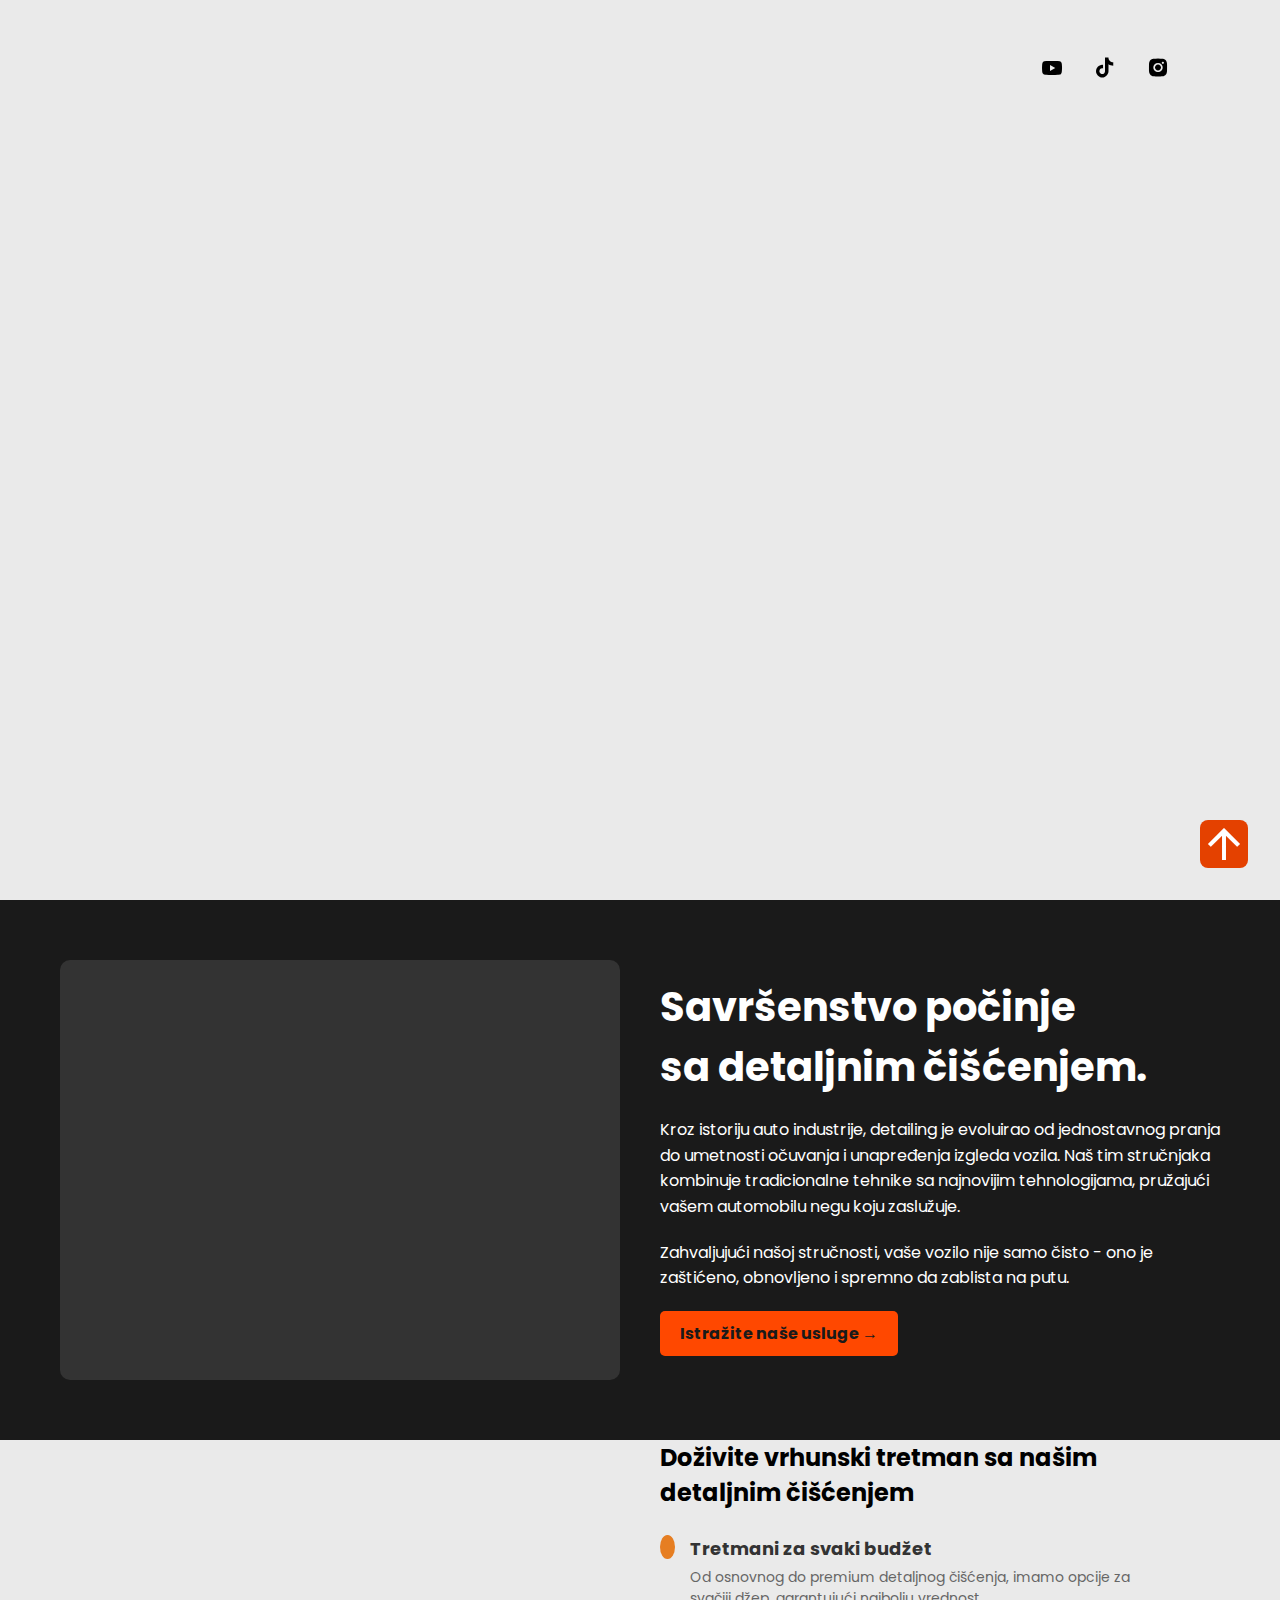
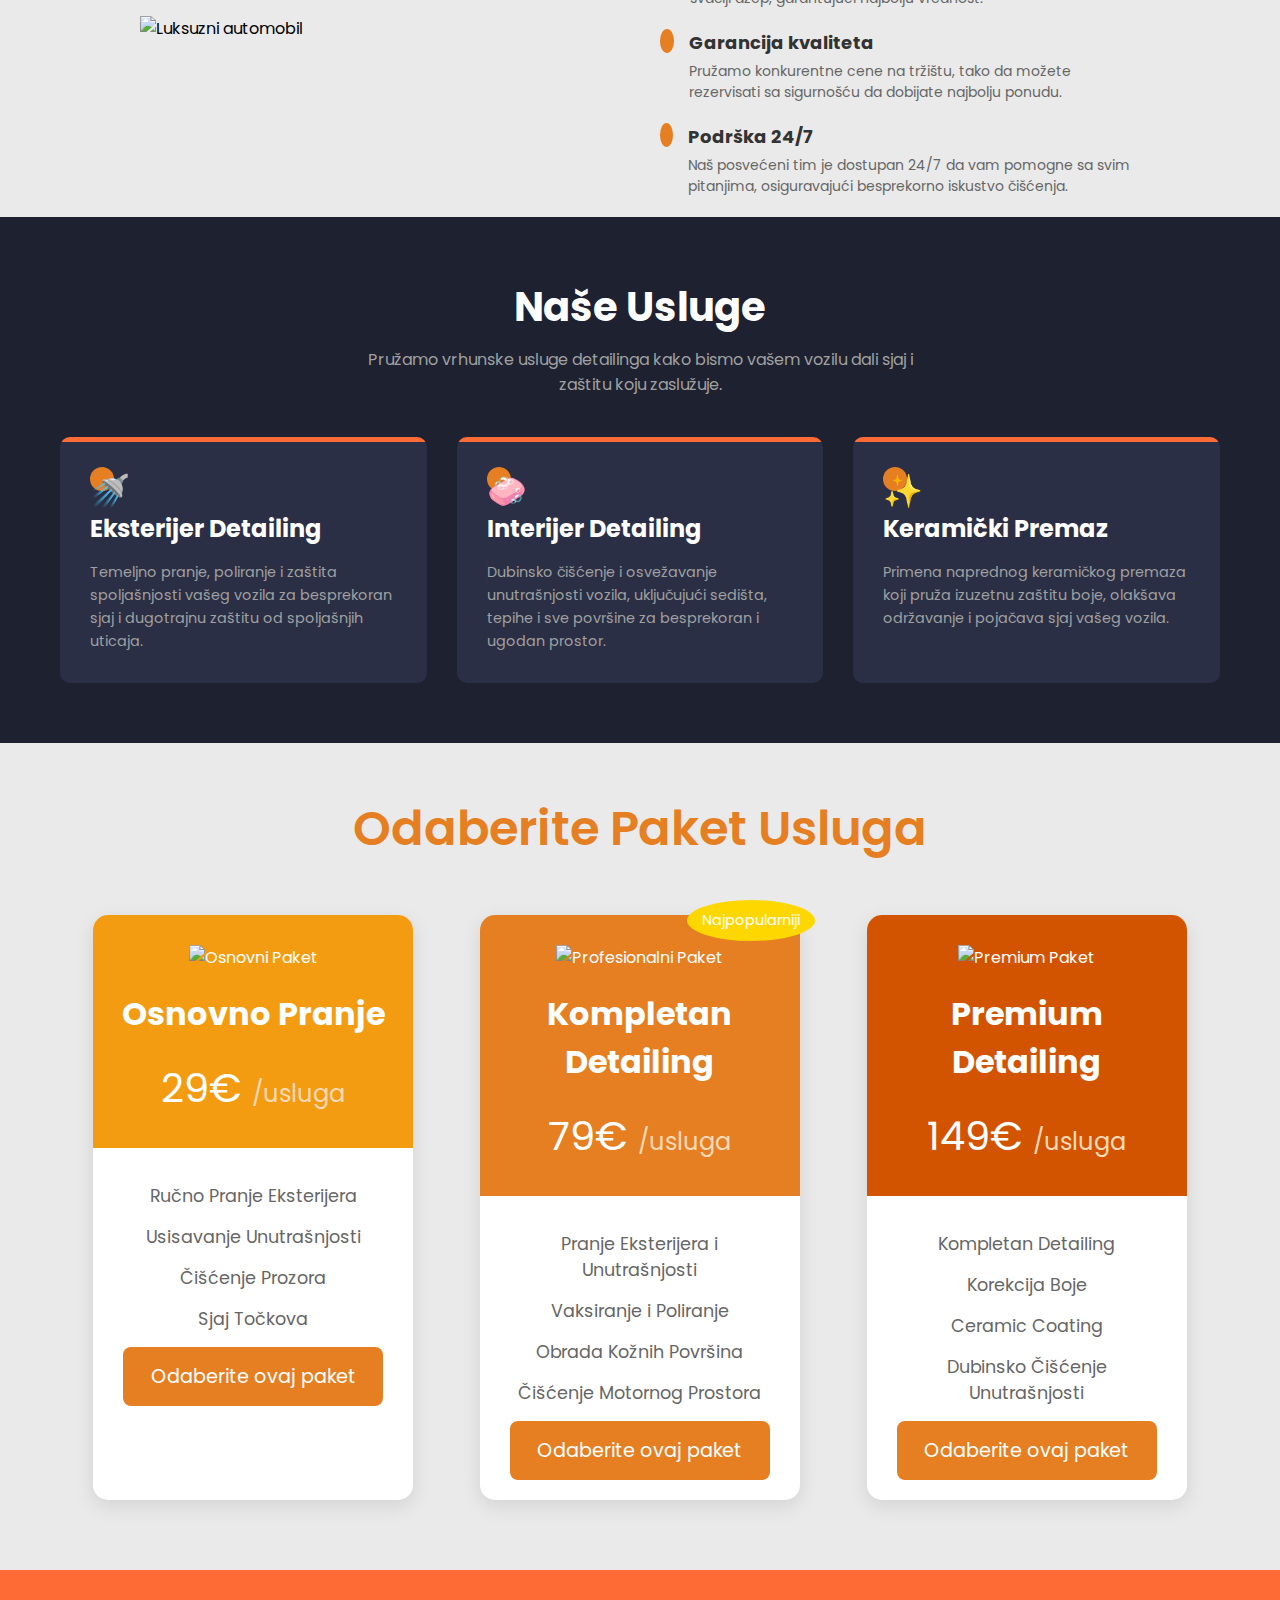
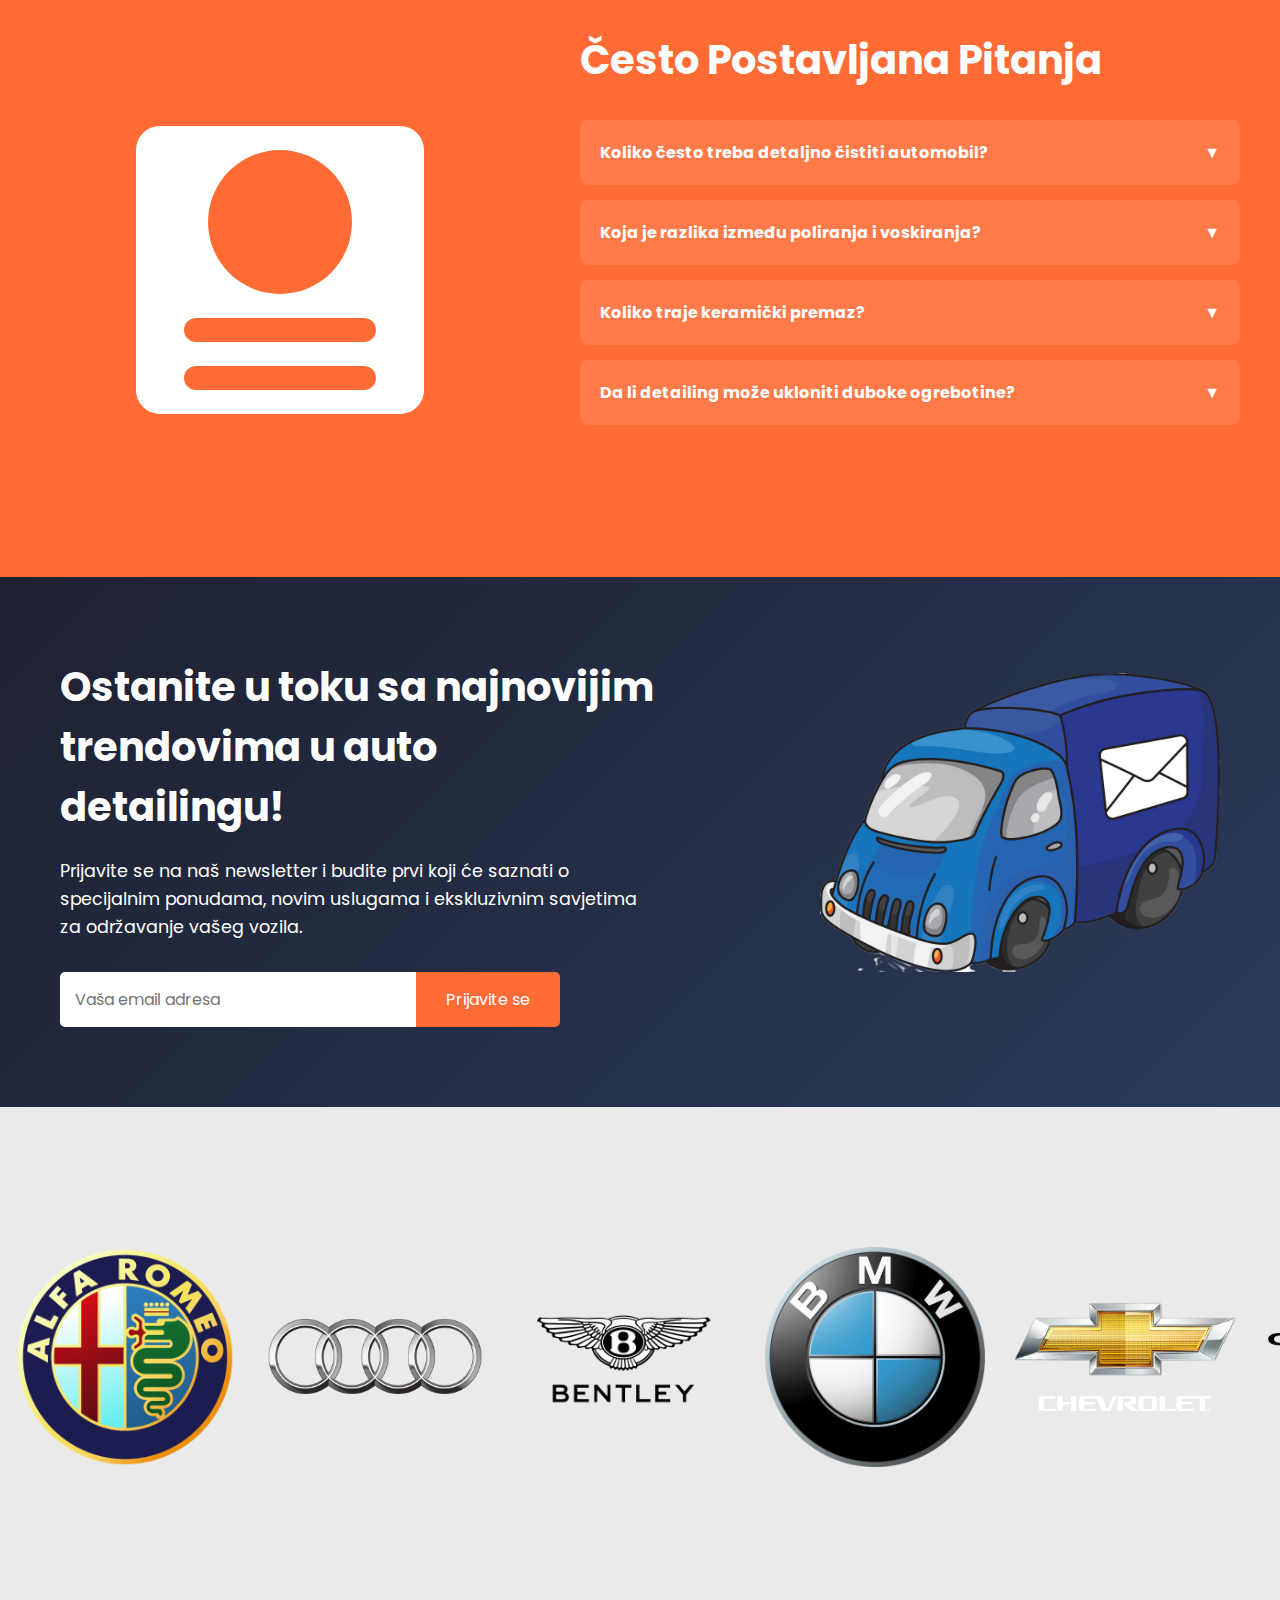
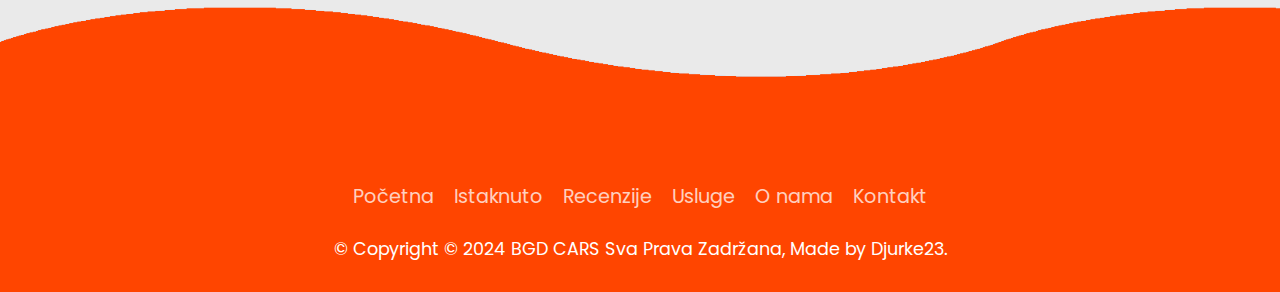
==== index.html @ a616bc41 "Add files via upload" ====
<!DOCTYPE html> 
<html lang="en"> 

<head>

  <meta charset="UTF-8">
  <meta http-equiv="X-UA-Compatible" content="IE=edge">
  <meta name="viewport" content="width=device-width, initial-scale=1.0">

  <title>BGD CARS Detailing</title>
  
  <!--Swiper CSS -->

  <link rel="stylesheet" href="swiper-bundle.min.css" />

  <!-- Boxicons CSS -->

  <link href='https://unpkg.com/boxicons@2.1.4/css/boxicons.min.css' rel='stylesheet'>

  <link rel="stylesheet" href="style.css">

  <link href="https://fonts.googleapis.com/icon?family=Material+Icons"rel="stylesheet">

  <link rel="icon" href="logomir.png" type="image/png">

  <link rel="stylesheet" type="text/css" href="https://cdnjs.cloudflare.com/ajax/libs/font-awesome/6.5.1/css/all.min.css">


<!-- Fontawesome icons -->
  <link rel="stylesheet" href="https://use.fontawesome.com/releases/v5.15.4/css/all.css" integrity="sha384-DyZ88mC6Up2uqS4h/KRgHuoeGwBcD4Ng9SiP4dIRy0EXTlnuz47vAwmeGwVChigm" crossorigin="anonymous">

  <!-- Google Fonts -->
  <link href="https://fonts.googleapis.com/css2?family=Poppins:wght@400;600&display=swap" rel="stylesheet">

</head>

<body> 

  <header class="header"> 

    <!-- naslov -->
    <a href="#" class="logo">BGD CARS Detailing</a> 

    <!-- navigacioni bar -->
    <nav class="navbar">
      <a href="#pocetna" style="--i:1;" class="active">Početna</a>
      <a href="#istaknuto" style="--i:2;">Istaknuto</a>
      <a href="#recenzije" style="--i:3;">Recenzije</a>
      <a href="#usluge" style="--i:4;">Usluge</a>
      <a href="#o-nama" style="--i:5;">O nama</a>
      <a href="#kontakt" style="--i:6;">Kontakt</a>  
    </nav>

    <!-- društvene mreže dugmici -->
    <div class="social-media">
      <a href="https://www.youtube.com/@bgdcars" style="--i:1;"><i class='bx bxl-youtube'></i></a>
      <a href="https://www.tiktok.com/@bgdcars" style="--i:2;"><i class='bx bxl-tiktok'></i></a>
      <a href="https://www.instagram.com/bgdcars/" style="--i:3;"><i class='bx bxl-instagram-alt'></i></a>
    </div>

  </header>

  <!-- tekst pocetna -->
  <section class="home" id="pocetna">
    <div class="home-content">

      <h1> Vaš Partner za Savršenstvo Automobila </h1>
      <h3>BGD CARS DETAILING!</h3>

      <p>
         Naša misija je da svaki automobil koji prođe kroz naše ruke zasija kao nov. 
         Sa specijalizovanim uslugama poliranja, dubinskog pranja i detaljnog čišćenja, 
         pružamo sveobuhvatnu negu koja će vašem vozilu vratiti njegov stari sjaj i zaštititi ga
         od svakodnevnih izazova.
        
      </p>

      <!-- dugme -->
      <a href="#" class="btn">Istraži </a>
    </div>

    <!-- 2 romba iza slike -->
    <div class="home-img">
      <div class="rhombus">
        <img src="car2.webp" alt="Rhombus Image"> <!-- slika -->
      </div>
    </div>
    <div class="rhombus2"></div>
  </section>







  <!-- O NAMA  -->

  <section class="auto-detailing-section">

  <div class="auto-detailing-container">
   <div class="auto-detailing-image">
       <div class="auto-detailing-image-placeholder"></div>
   </div>
   <div class="auto-detailing-content">
       <h2 class="auto-detailing-title">Savršenstvo počinje<br>sa detaljnim čišćenjem.</h2>
       <p class="auto-detailing-text">Kroz istoriju auto industrije, detailing je evoluirao od jednostavnog pranja do umetnosti očuvanja i unapređenja izgleda vozila. Naš tim stručnjaka kombinuje tradicionalne tehnike sa najnovijim tehnologijama, pružajući vašem automobilu negu koju zaslužuje.</p>
       <p class="auto-detailing-text">Zahvaljujući našoj stručnosti, vaše vozilo nije samo čisto - ono je zaštićeno, obnovljeno i spremno da zablista na putu.</p>
       <a href="#" class="auto-detailing-cta">Istražite naše usluge &rarr;</a>
   </div>
</div>
</section>




<!-- O NAMA V2-->

<div class="container">
<img src="https://th.bing.com/th/id/R.4cb29324312aeaabb81027a8ecb1a463?rik=XeBnLspnmivuSg&riu=http%3a%2f%2fclipart-library.com%2fimage_gallery2%2fCar-PNG.png&ehk=ONn2tabRDhyZlBFoDVME%2f3JDuk%2fZw2qPS1Cb0UmQTsU%3d&risl=&pid=ImgRaw&r=0" alt="Luksuzni automobil" class="car-image">
<div class="content">
    
    <h2>Doživite vrhunski tretman sa našim detaljnim čišćenjem</h2>
    <br>
    
    <div class="services">
        <div class="service">
            <div class="service-icon"></div>
            <div class="service-text">
                <h3>Tretmani za svaki budžet</h3>
                <p>Od osnovnog do premium detaljnog čišćenja, imamo opcije za svačiji džep, garantujući najbolju vrednost.</p>
            </div>
        </div>
        <div class="service">
            <div class="service-icon"></div>
            <div class="service-text">
                <h3>Garancija kvaliteta</h3>
                <p>Pružamo konkurentne cene na tržištu, tako da možete rezervisati sa sigurnošću da dobijate najbolju ponudu.</p>
            </div>
        </div>
        <div class="service">
            <div class="service-icon"></div>
            <div class="service-text">
                <h3>Podrška 24/7</h3>
                <p>Naš posvećeni tim je dostupan 24/7 da vam pomogne sa svim pitanjima, osiguravajući besprekorno iskustvo čišćenja.</p>
            </div>
        </div>
    </div>
</div>
</div> 




















<!-- nase usluge -->

<section class="auto-detailing-services">

   <div class="services-container">
      <div class="services-header">
         <h2 class="services-title">Naše Usluge</h2>
         <p class="services-subtitle">Pružamo vrhunske usluge detailinga kako bismo vašem vozilu dali sjaj i zaštitu koju zaslužuje.</p>
      </div>
      <div class="services-grid">
         <div class="service-card">
               <div class="service-icon">🚿</div>
               <h3 class="service-title">Eksterijer Detailing</h3>
               <p class="service-description">Temeljno pranje, poliranje i zaštita spoljašnjosti vašeg vozila za besprekoran sjaj i dugotrajnu zaštitu od spoljašnjih uticaja.</p>
         </div>
         <div class="service-card">
               <div class="service-icon">🧼</div>
               <h3 class="service-title">Interijer Detailing</h3>
               <p class="service-description">Dubinsko čišćenje i osvežavanje unutrašnjosti vozila, uključujući sedišta, tepihe i sve površine za besprekoran i ugodan prostor.</p>
         </div>
         <div class="service-card">
               <div class="service-icon">✨</div>
               <h3 class="service-title">Keramički Premaz</h3>
               <p class="service-description">Primena naprednog keramičkog premaza koji pruža izuzetnu zaštitu boje, olakšava održavanje i pojačava sjaj vašeg vozila.</p>
         </div>
      </div>
   </div>

</section>



<!-- CENE -->


<div class="pricing-section">
   <h2 class="section-title">Odaberite Paket Usluga</h2>
   <div class="pricing-cards">
       <div class="card">
           <div class="card-header basic">
               <div class="icon">
                   <img src="ikonice/pranje.png" alt="Osnovni Paket">
               </div>
               <h3>Osnovno Pranje</h3>
               <p class="price">29€ <span>/usluga</span></p>
           </div>
           <div class="card-body">
               <ul>
                   <li>Ručno Pranje Eksterijera</li>
                   <li>Usisavanje Unutrašnjosti</li>
                   <li>Čišćenje Prozora</li>
                   <li>Sjaj Točkova</li>
               </ul>
               <button class="choose-plan">Odaberite ovaj paket</button>
           </div>
       </div>

       <div class="card popular">
           <div class="card-header professional">
               <div class="icon">
                   <img src="ikonice/kanta.png" alt="Profesionalni Paket">
               </div>
               <h3>Kompletan Detailing</h3>
               <p class="price">79€ <span>/usluga</span></p>
               <span class="badge">Najpopularniji</span>
           </div>
           <div class="card-body">
               <ul>
                   <li>Pranje Eksterijera i Unutrašnjosti</li>
                   <li>Vaksiranje i Poliranje</li>
                   <li>Obrada Kožnih Površina</li>
                   <li>Čišćenje Motornog Prostora</li>
               </ul>
               <button class="choose-plan">Odaberite ovaj paket</button>
           </div>
       </div>

       <div class="card">
           <div class="card-header enterprise">
               <div class="icon">
                   <img src="ikonice/3.png" alt="Premium Paket">
               </div>
               <h3>Premium Detailing</h3>
               <p class="price">149€ <span>/usluga</span></p>
           </div>
           <div class="card-body">
               <ul>
                   <li>Kompletan Detailing</li>
                   <li>Korekcija Boje</li>
                   <li>Ceramic Coating</li>
                   <li>Dubinsko Čišćenje Unutrašnjosti</li>
               </ul>
               <button class="choose-plan">Odaberite ovaj paket</button>
           </div>
       </div>
   </div>
</div>



<!-- faq -->



<section class="faq-section">
<div class="faq-container">
   <div class="faq-image">
       <svg viewBox="0 0 200 200" width="100%" height="100%">
           <rect x="40" y="40" width="120" height="120" fill="#ffffff" rx="10" />
           <circle cx="100" cy="80" r="30" fill="#ff6b35" />
           <rect x="60" y="120" width="80" height="10" fill="#ff6b35" rx="5" />
           <rect x="60" y="140" width="80" height="10" fill="#ff6b35" rx="5" />
       </svg>
   </div>
   <div class="faq-content">
       <h2 class="faq-title">Često Postavljana Pitanja</h2>
       <div class="faq-item">
           <div class="faq-question">
               Koliko često treba detaljno čistiti automobil?
               <span class="faq-toggle">▼</span>
           </div>
           <div class="faq-answer">
               Preporučujemo detaljno čišćenje svakih 3-4 meseca, ali to može varirati u zavisnosti od upotrebe vozila i uslova okoline.
           </div>
       </div>
       <div class="faq-item">
           <div class="faq-question">
               Koja je razlika između poliranja i voskiranja?
               <span class="faq-toggle">▼</span>
           </div>
           <div class="faq-answer">
               Poliranje uklanja sitne ogrebotine i nesavršenosti sa boje, dok voskiranje pruža zaštitni sloj koji štiti boju i daje sjaj.
           </div>
       </div>
       <div class="faq-item">
           <div class="faq-question">
               Koliko traje keramički premaz?
               <span class="faq-toggle">▼</span>
           </div>
           <div class="faq-answer">
               Kvalitetan keramički premaz može trajati od 2 do 5 godina, uz pravilno održavanje i negu vozila.
           </div>
       </div>
       <div class="faq-item">
           <div class="faq-question">
               Da li detailing može ukloniti duboke ogrebotine?
               <span class="faq-toggle">▼</span>
           </div>
           <div class="faq-answer">
               Detailing može značajno smanjiti vidljivost plitkih ogrebotina, ali duboke ogrebotine mogu zahtevati profesionalnu reparaciju boje.
           </div>
       </div>
   </div>
</div>
</section>










<!-- newsletter -->






<section class="newsletter-section">

<div class="newsletter-container">
   <div class="newsletter-content">
       <h2 class="newsletter-title">Ostanite u toku sa najnovijim trendovima u auto detailingu!</h2>
       <p class="newsletter-description">Prijavite se na naš newsletter i budite prvi koji će saznati o specijalnim ponudama, novim uslugama i ekskluzivnim savjetima za održavanje vašeg vozila.</p>
       <form class="newsletter-form">
           <input type="email" placeholder="Vaša email adresa" class="newsletter-input" required>
           <button type="submit" class="newsletter-button">Prijavite se</button>
       </form>
   </div>
   <div class="newsletter-image">
       <img src="postar.webp" alt="Auto detailing ilustracija">
   </div>
</div>
</section>


<br><br><br><br><br><br>









<!-- inf slider --> 



<div class="slide-track">

  <div class="slide2">
    <img src="slider\alfa.png"/>
 </div>

  <div class="slide2">
     <img src="slider\audi.png"/>
  </div>
  
  <div class="slide2">
     <img src="slider\bentley.png"/>
  </div>
  
  <div class="slide2">
     <img src="slider\bmw.png"/>
  </div>

  <div class="slide2">
    <img src="slider\chevrolet.png"/>
  </div>

 <div class="slide2">
  <img src="slider\chrysler.png"/>
 </div>
  
  <div class="slide2">
     <img src="slider\citroen.png"/>
  </div>
  
  <div class="slide2">
    <img src="slider\dacia.png"/>
   </div>

  <div class="slide2">
     <img src="slider\dodge.png"/>
  </div>
  
  <div class="slide2">
     <img src="slider\ferrari.png"/>
  </div>

  <div class="slide2">
    <img src="slider\fiat.png"/>
 </div>

 <div class="slide2">
  <img src="slider\ford.png"/>
</div>
  
  <div class="slide2">
     <img src="slider\honda.png"/>
  </div>

  <div class="slide2">
    <img src="slider\hummer.png"/>
 </div>
  
  <div class="slide2">
     <img src="slider\jaguar.png"/>
  </div>

  <div class="slide2">
    <img src="slider\jeep.png"/>
 </div>
  
  <div class="slide2">
     <img src="slider\kia.png"/>
  </div>
  
  <div class="slide2">
     <img src="slider\lamborghini.png"/>
  </div>

  <div class="slide2">
    <img src="slider\lancia.png"/>
 </div>
  
  <div class="slide2">
     <img src="slider\maserati.png"/>
  </div>
  
  <div class="slide2">
     <img src="slider\maybach.png"/>
  </div>
  
  <div class="slide2">
    <img src="slider\mazda.png"/>
 </div>

  <div class="slide2">
     <img src="slider\mercedes.png"/>
  </div>
  
  <div class="slide2">
    <img src="slider\mini.png"/>
 </div>

  <div class="slide2">
     <img src="slider\mitsubishi.png"/>
  </div>
  
  <div class="slide2">
    <img src="slider\nissan.png"/>
 </div>

  <div class="slide2">
     <img src="slider\opel.png"/>
  </div>
  
  <div class="slide2">
     <img src="slider\peugeot.png"/>
  </div>
  
  <div class="slide2">
     <img src="slider\porsche.png"/>
  </div>
  
  <div class="slide2">
    <img src="slider\renault.png"/>
 </div>

  <div class="slide2">
     <img src="slider\rr.png"/>
  </div>
  
  <div class="slide2">
    <img src="slider\seat.png"/>
 </div>

  <div class="slide2">
     <img src="slider\skoda.png"/>
  </div>

  <div class="slide2">
    <img src="slider\smart.png"/>
 </div>

 <div class="slide2">
  <img src="slider\subaru.png"/>
</div>

<div class="slide2">
  <img src="slider\suzuki.png"/>
</div>

  <div class="slide2">
     <img src="slider\toyota.png"/>
  </div>
  
  <div class="slide2">
    <img src="slider\volvo.png"/>
 </div>

  <div class="slide2">
     <img src="slider\ww.png"/>
  </div>
  

  <div class="slide2">
    <img src="slider\alfa.png"/>
 </div>

  <div class="slide2">
     <img src="slider\audi.png"/>
  </div>
  
  <div class="slide2">
     <img src="slider\bentley.png"/>
  </div>
  
  <div class="slide2">
     <img src="slider\bmw.png"/>
  </div>

  <div class="slide2">
    <img src="slider\chevrolet.png"/>
  </div>

 <div class="slide2">
  <img src="slider\chrysler.png"/>
 </div>
  
  <div class="slide2">
     <img src="slider\citroen.png"/>
  </div>
  
  <div class="slide2">
    <img src="slider\dacia.png"/>
   </div>

  <div class="slide2">
     <img src="slider\dodge.png"/>
  </div>
  
  <div class="slide2">
     <img src="slider\ferrari.png"/>
  </div>

  <div class="slide2">
    <img src="slider\fiat.png"/>
 </div>

 <div class="slide2">
  <img src="slider\ford.png"/>
</div>
  
  <div class="slide2">
     <img src="slider\honda.png"/>
  </div>

  <div class="slide2">
    <img src="slider\hummer.png"/>
 </div>
  
  <div class="slide2">
     <img src="slider\jaguar.png"/>
  </div>

  <div class="slide2">
    <img src="slider\jeep.png"/>
 </div>
  
  <div class="slide2">
     <img src="slider\kia.png"/>
  </div>
  
  <div class="slide2">
     <img src="slider\lamborghini.png"/>
  </div>

  <div class="slide2">
    <img src="slider\lancia.png"/>
 </div>
  
  <div class="slide2">
     <img src="slider\maserati.png"/>
  </div>
  
  <div class="slide2">
     <img src="slider\maybach.png"/>
  </div>
  
  <div class="slide2">
    <img src="slider\mazda.png"/>
 </div>

  <div class="slide2">
     <img src="slider\mercedes.png"/>
  </div>
  
  <div class="slide2">
    <img src="slider\mini.png"/>
 </div>

  <div class="slide2">
     <img src="slider\mitsubishi.png"/>
  </div>
  
  <div class="slide2">
    <img src="slider\nissan.png"/>
 </div>

  <div class="slide2">
     <img src="slider\opel.png"/>
  </div>
  
  <div class="slide2">
     <img src="slider\peugeot.png"/>
  </div>
  
  <div class="slide2">
     <img src="slider\porsche.png"/>
  </div>
  
  <div class="slide2">
    <img src="slider\renault.png"/>
 </div>

  <div class="slide2">
     <img src="slider\rr.png"/>
  </div>
  
  <div class="slide2">
    <img src="slider\seat.png"/>
 </div>

  <div class="slide2">
     <img src="slider\skoda.png"/>
  </div>

  <div class="slide2">
    <img src="slider\smart.png"/>
 </div>

 <div class="slide2">
  <img src="slider\subaru.png"/>
</div>

<div class="slide2">
  <img src="slider\suzuki.png"/>
</div>

  <div class="slide2">
     <img src="slider\toyota.png"/>
  </div>
  
  <div class="slide2">
    <img src="slider\volvo.png"/>
 </div>

  <div class="slide2">
     <img src="slider\ww.png"/>
  </div>
 
  

  
  </div>











<br><br><br><br><br><br><br><br><br><br>


  <!-- BACK TO TOP --> 

  <a href="#" class="back-to-top">
    <span class="material-icons">arrow_upward</span>
  </a>


<!-- footer --> 

<footer>

  <div class="waves">

  <div class="wave" id="wave1"></div>
  <div class="wave" id="wave2"></div>
  <div class="wave" id="wave3"></div>
  <div class="wave" id="wave4"></div>


  </div>


<ul class="social_ic">
  <li><a href="https://www.tiktok.com/@bgdcars"><ion-icon name="logo-tiktok"></ion-icon></a></li>
  <li><a href="https://www.youtube.com/@bgdcars"><ion-icon name="logo-youtube"></ion-icon></a></li>
  <li><a href="https://www.instagram.com/bgdcars/"><ion-icon name="logo-instagram"></ion-icon></a></li>
</ul>

<ul class="menu">
  <li><a href="#pocetna">Početna</a></li>
  <li><a href="#istaknuto">Istaknuto</a></li>
  <li><a href="#recenzije">Recenzije</a></li>
  <li><a href="#usluge">Usluge</a></li>
  <li><a href="#o-nama">O nama</a></li>
  <li><a href="#kontakt">Kontakt</a></li>
</ul>

<p> &copy; Copyright © 2024 BGD CARS Sva Prava Zadržana, Made by Djurke23. </p>

</footer>

<script type="module" src="https://unpkg.com/ionicons@7.1.0/dist/ionicons/ionicons.esm.js"></script>

<script nomodule src="https://unpkg.com/ionicons@7.1.0/dist/ionicons/ionicons.js"></script>


<script src="script.js"></script>

</body> 
</html>
---- style.css ----
@import url('https://fonts.googleapis.com/css2?family=Poppins:wght@300;400;500;600;700;800;900&display=swap');

* {
    margin: 0;
    padding: 0;
    box-sizing: border-box;
    font-family: 'Poppins', sans-serif;
}

body {
    background: #eaeaea;
}

.header {
    position: fixed;
    top: 0;
    left: 0;
    width: 100%;
    padding: 30px 8%;
    background: transparent;
    display: flex;
    justify-content: space-between;
    align-items: center;
    z-index: 100;
}

.logo {
    font-size: 25px;
    color: #222;
    text-decoration: none;
    font-weight: 600;
    opacity: 0;
    animation: slideRight 1s ease forwards;
    /* Dodajte hover efekat */
    transition: color 0.3s ease; /* Dodajemo tranziciju za glatki prelaz boje */
}

/* Dodajte hover efekat */
.logo:hover {
    color: #ff4800; /* Boja koju želite kada je naslov na hoveru */
}


.navbar a { 
    display: inline-block;
    font-size: 18px;
    color: #222;
    text-decoration: none;
    font-weight: 500; 
    margin: 0 20px;
    transition: 0.3s;
    opacity: 0;
    animation: slideTop 1s ease forwards;
    animation-delay: calc(.2s * var*(--i));
    }

.navbar a:hover,
.navbar a.active {
    color: #ff4800;
}

.social-media {
    display: flex;
    justify-content: space-between;
    width: 150px;
    height: 40px;
}
    
    .social-media a {
    display: inline-flex;
    justify-content: center;
    align-items: center;
    width: 40px;
    height: 40px; 
    background: transparent;
    border: 2px solid transparent; 
    text-decoration: none; 
    transform: rotate(45deg);
    transition: .5s;
    animation: slideSci .5s ease forwards;
    animation-delay: calc(.2s * var*(--i));
    }

.social-media a:hover {
    border-color: #eaeaea;   
}

.social-media a i {
    font-size: 24px;
    color: #000000;
    transform: rotate(-45deg);
}

.home{
    position: relative;
    width: 100%;
    height: 100vh;
    display: flex;
    justify-content: space-between;
    align-items: center;
    padding: 50px 8% 0;
    overflow: hidden;
}

.home-content{
    max-width: 630px;
}

.home-content h1{
    font-size: 50px;
    line-height: 1.2;
    opacity: 0;
        animation: slideBottom 1s ease forwards;
        animation-delay: 1s;
}

.home-content h3 {
    font-size: 40px;
    color: #ff4800;
    opacity: 0;
       animation: slideRight 1s ease forwards;
       animation-delay: 1.3s;
}

.home-content p {
    font-size: 16px;
    margin: 15px 0 30px;
    opacity: 0;
       animation: slideLeft 1s ease forwards;
       animation-delay: 1.6s;
}

.btn {
    display: inline-block;
    padding: 10px 28px;
    background: #ff4800;
    border: 2px solid #ff4800;
    border-radius: 6px;
    box-shadow: 0 0 10px rgba(0, 0, 0, .1);
    font-size: 16px;
    color: #eaeaea;
    letter-spacing: 1px;
    text-decoration: none;
    font-weight: 600;
    opacity: 0;
    animation: slideLeft 1s ease forwards;
    animation-delay: 2s;
}

.btn:hover{
   background: transparent ;
   color: #ff4800;
}

.home-img {
    position: relative;
    right: -7%;
    width: 450px;
    height: 450px;
    transform: rotate(45deg);
    transition: transform 0.3s ease; /* Dodali smo tranziciju za glatki hover efekat */
  }
  
  /* Dodajemo efekat samo kada korisnik pređe mišem preko slike */
  .home-img:hover {
    transform: rotate(45deg) scale(1.1); /* Povećava sliku prilikom hover-a */
  }
  
.home-img .rhombus {
   position: absolute;
   width: 100%;
   height: 100%;
   background: #eaeaea;
   border: 25px solid #ff4800;
   box-shadow: -15px 15px 15px rgb(0, 0, 0, .2);
   opacity: 0;
    animation: zoomOut 1s ease forwards;
    animation-delay: 1.6s;
}

.home-img .rhombus img{
  position: absolute;
  top: 110px;
  left: -250px;
  max-width: 750px;
  transform: rotate(-45deg);
  opacity: 0;
  animation: car 1s ease forwards;
  animation-delay: 2s;
}

.home .rhombus2 {
    position: absolute;
    top: -25%;
    right: -25%;
    width: 700px;
    height: 700px;
    background: #ff4800;
    transform: rotate(45deg);
    z-index: -1;
    opacity: 0;
    animation: rhombus2 1s ease forwards;
}


/*KEYFRAMES ANIMATIION */

@keyframes slideRight {
    0% {
        transform: translateX(-100px);
        opacity: 0;
    }
    100% {
        transform: translateX(0);
        opacity: 1;
    }

}

@keyframes slideLeft {
    0% {
        transform: translateX(100px);
        opacity: 0;
    }
    100% {
        transform: translateX(0);
        opacity: 1;
    }

}

@keyframes slideTop {
    0% {
        transform: translateY(100px);
        opacity: 0;
    }
    100% {
        transform: translateY(0);
        opacity: 1;
    }
}

@keyframes slideBottom {
    0% {
        transform: translateY(-100px);
        opacity: 0;
    }
    100% {
        transform: translateY(0);
        opacity: 1;
    }
}

@keyframes slideSci {
    0% {
        transform: translateX(-100px) rotate(45deg);
        opacity: 0;
    }
    100% {
        transform: translateX(0) rotate(45deg);
        opacity: 1;
    }

}

@keyframes zoomOut {
    0% {
        transform: scale(1.1);
        opacity: 0;
    }
    100% {
        transform: scale(1);
        opacity: 1;
    }
}

@keyframes car {
    0% {
        transform: translate(300px, -300px) scale(0) rotate(-45deg);
        opacity: 0;
    }
    100% {
        transform: translate(0, 0) scale(1) rotate(-45deg);
        opacity: 1;
    }
}

@keyframes rhombus2 {
    0% {
        right: -40%;
        opacity: 0;
    }
    100% {
        right: -25%;
        opacity: 1;
    }
}









/* O NAMA */




.auto-detailing-section {
    background-color: #1a1a1a;
    color: #ffffff;
    padding: 60px 0;
}
.auto-detailing-container {
    max-width: 1200px;
    margin: 0 auto;
    padding: 0 20px;
    display: flex;
    align-items: center;
}
.auto-detailing-image {
    flex: 1;
    padding-right: 40px;
    overflow: hidden; /* For image animation */
}
.auto-detailing-image-placeholder {
    background-color: #333;
    width: 100%;
    padding-top: 75%; /* 4:3 aspect ratio */
    position: relative;
    overflow: hidden;
    border-radius: 10px;
    transition: transform 0.5s ease;
}
.auto-detailing-image:hover .auto-detailing-image-placeholder {
    transform: scale(1.05);
}
.auto-detailing-content {
    flex: 1;
}
.auto-detailing-title {
    font-size: 2.5em;
    margin-bottom: 20px;
    font-weight: bold;
}
.auto-detailing-text {
    font-size: 1em;
    line-height: 1.6;
    margin-bottom: 20px;
}
.auto-detailing-cta {
    display: inline-block;
    padding: 10px 20px;
    background-color: #ff4800;
    color: #1a1a1a;
    text-decoration: none;
    border-radius: 5px;
    font-weight: bold;
    transition: all 0.3s ease;
    position: relative;
    overflow: hidden;
}
.auto-detailing-cta:before {
    content: "";
    position: absolute;
    top: 0;
    left: -100%;
    width: 100%;
    height: 100%;
    background-color: rgba(255, 255, 255, 0.2);
    transition: left 0.3s ease;
}
.auto-detailing-cta:hover {
    background-color: #ff8c00;
    transform: translateY(-3px);
    box-shadow: 0 4px 8px rgba(0,0,0,0.2);
}
.auto-detailing-cta:hover:before {
    left: 100%;
}





/* O NAMA V2 */


.container {
    max-width: 1000px;
    margin: 0 auto;
    display: flex;
    align-items: center;
}
.car-image {
    flex: 1;
    max-width: 50%;
    height: auto;
    animation: float 3s ease-in-out infinite;
}
@keyframes float {
    0% { transform: translateY(0px); }
    50% { transform: translateY(-10px); }
    100% { transform: translateY(0px); }
}
.content {
    flex: 1;
    padding-left: 40px;
}

.services {
    display: flex;
    flex-direction: column;
}
.service {
    display: flex;
    align-items: flex-start;
    margin-bottom: 20px;
    transition: transform 0.3s ease;
}
.service:hover {
    transform: translateX(10px);
}
.service-icon {
    width: 24px;
    height: 24px;
    margin-right: 15px;
    background-color: #e67e22;
    border-radius: 50%;
    transition: transform 0.3s ease, background-color 0.3s ease;
}
.service:hover .service-icon {
    transform: scale(1.2);
    background-color: #d35400;
}
.service-text h3 {
    color: #333;
    margin: 0;
    font-size: 18px;
}
.service-text p {
    color: #666;
    margin: 5px 0 0;
    font-size: 14px;
}






/* nase usluge */


.auto-detailing-services {
    background-color: #1e2130;
    color: #ffffff;
    padding: 60px 0;
    font-family: Arial, sans-serif;
}
.services-container {
    max-width: 1200px;
    margin: 0 auto;
    padding: 0 20px;
}
.services-header {
    text-align: center;
    margin-bottom: 40px;
}
.services-title {
    font-size: 2.5em;
    margin-bottom: 10px;
    color: #ffffff;
}
.services-subtitle {
    font-size: 1em;
    color: #a0a0a0;
    max-width: 600px;
    margin: 0 auto;
}
.services-grid {
    display: flex;
    justify-content: space-between;
    gap: 30px;
}
.service-card {
    background-color: #2a2f45;
    border-radius: 10px;
    padding: 30px;
    flex: 1;
    position: relative;
    overflow: hidden;
    transition: transform 0.3s ease;
}
.service-card::before {
    content: '';
    position: absolute;
    top: 0;
    left: 0;
    width: 100%;
    height: 5px;
    background-color: #ff6b35;
}
.service-card:hover {
    transform: translateY(-5px);
}
.service-icon {
    font-size: 2em;
    color: #ff6b35;
    margin-bottom: 20px;
}
.service-title {
    font-size: 1.5em;
    margin-bottom: 15px;
    color: #ffffff;
}
.service-description {
    font-size: 0.9em;
    color: #a0a0a0;
    line-height: 1.6;
}




/*CENE */ 

.pricing-section {
    max-width: 1200px;
    margin: 50px auto;
    text-align: center;
    padding: 0 20px;
}

.section-title {
    font-size: 3em;
    color: #e67e22; /* Narandžasta boja */
    margin-bottom: 30px;
    font-weight: 600;
}

.pricing-cards {
    display: flex;
    justify-content: space-around;
    flex-wrap: wrap;
}

.card {
    background-color: #fff;
    border-radius: 15px;
    box-shadow: 0 6px 20px rgba(0, 0, 0, 0.1);
    width: 320px;
    margin: 20px;
    transition: transform 0.4s ease, box-shadow 0.4s ease;
}

.card:hover {
    transform: translateY(-10px);
    box-shadow: 0 12px 24px rgba(0, 0, 0, 0.2);
}

.card-header {
    padding: 30px 20px;
    background-color: #e67e22; /* Narandžasta boja */
    border-top-left-radius: 15px;
    border-top-right-radius: 15px;
    position: relative;
    color: #fff;
}

.card-header .icon img {
    width: 60px;
    height: 60px;
}

.card-header h3 {
    margin: 20px 0;
    font-size: 2em;
    color: #fff;
}

.card-header .price {
    font-size: 2.5em;
    color: #fff;
}

.card-header .price span {
    font-size: 0.6em;
    color: #ffdab9;
}

.card-body {
    padding: 20px 30px;
}

.card-body ul {
    list-style-type: none;
    padding: 0;
    margin: 0;
}

.card-body ul li {
    margin: 15px 0;
    color: #666;
    font-size: 1.1em;
}

.card-body .choose-plan {
    background-color: #e67e22;
    color: #fff;
    border: none;
    padding: 15px 25px;
    border-radius: 8px;
    cursor: pointer;
    font-size: 1.2em;
    transition: background-color 0.3s;
    width: 100%;
}

.card-body .choose-plan:hover {
    background-color: #d35400;
}

.popular .badge {
    position: absolute;
    top: -15px;
    right: -15px;
    background-color: #ffd700;
    color: #fff;
    padding: 10px 15px;
    border-radius: 50%;
    font-size: 0.9em;
}

.card-header.basic {
    background-color: #f39c12;
}

.card-header.professional {
    background-color: #e67e22;
}

.card-header.enterprise {
    background-color: #d35400;
}

@keyframes fadeIn {
    0% { opacity: 0; transform: translateY(30px); }
    100% { opacity: 1; transform: translateY(0); }
}

.card.appear {
    animation: fadeIn 0.8s ease-out forwards;
}
























/* faq */

.faq-section {
    background-color: #ff6b35;
    font-family: Arial, sans-serif;
    padding: 60px 20px;
    color: #ffffff;
}
.faq-container {
    max-width: 1200px;
    margin: 0 auto;
    display: flex;
    justify-content: space-between;
    align-items: flex-start;
}
.faq-image {
    width: 40%;
    animation: float 6s ease-in-out infinite;
}
.faq-content {
    width: 55%;
}
.faq-title {
    font-size: 2.5em;
    margin-bottom: 30px;
}
.faq-item {
    background-color: rgba(255, 255, 255, 0.1);
    border-radius: 8px;
    margin-bottom: 15px;
    overflow: hidden;
    transition: all 0.3s ease;
}
.faq-question {
    padding: 20px;
    cursor: pointer;
    display: flex;
    justify-content: space-between;
    align-items: center;
    font-weight: bold;
}
.faq-answer {
    max-height: 0;
    overflow: hidden;
    transition: max-height 0.3s ease;
    padding: 0 20px;
}
.faq-item.active .faq-answer {
    max-height: 300px;
    padding-bottom: 20px;
}
.faq-toggle {
    transition: transform 0.3s ease;
}
.faq-item.active .faq-toggle {
    transform: rotate(180deg);
}
@keyframes float {
    0% { transform: translateY(0px); }
    50% { transform: translateY(-20px); }
    100% { transform: translateY(0px); }
}






/* newsletter */


@keyframes float {
    0% { transform: translateY(0px); }
    50% { transform: translateY(-20px); }
    100% { transform: translateY(0px); }
}
@keyframes pulse {
    0% { transform: scale(1); }
    50% { transform: scale(1.05); }
    100% { transform: scale(1); }
}
.newsletter-section {
    background: linear-gradient(135deg, #1e2130 0%, #2a3a5a 100%);
    color: #ffffff;
    padding: 80px 0;
    font-family: Arial, sans-serif;
    overflow: hidden;
    position: relative;
}
.newsletter-container {
    max-width: 1200px;
    margin: 0 auto;
    padding: 0 20px;
    display: flex;
    align-items: center;
    justify-content: space-between;
}
.newsletter-content {
    flex: 1;
    max-width: 600px;
}
.newsletter-title {
    font-size: 2.5em;
    margin-bottom: 20px;
    animation: float 6s ease-in-out infinite;
}
.newsletter-description {
    font-size: 1.1em;
    margin-bottom: 30px;
    line-height: 1.6;
}
.newsletter-form {
    display: flex;
    max-width: 500px;
}
.newsletter-input {
    flex-grow: 1;
    padding: 15px;
    border: none;
    border-radius: 5px 0 0 5px;
    font-size: 1em;
}
.newsletter-button {
    background-color: #ff6b35;
    color: white;
    border: none;
    padding: 15px 30px;
    font-size: 1em;
    border-radius: 0 5px 5px 0;
    cursor: pointer;
    transition: all 0.3s ease;
    animation: pulse 2s infinite;
}
.newsletter-button:hover {
    background-color: #ff8c5a;
}
.newsletter-image {
    flex: 1;
    max-width: 400px;
    animation: float 5s ease-in-out infinite;
}
.newsletter-image img {
    width: 100%;
    height: auto;
}






/*FOOTER*/


footer{
    position: relative;
    width: 100%;
    background: #ff4500;
    min-height: 100px;
    padding: 20px 50px;
    display: flex;
    justify-content: center;
    align-items: center;
    flex-direction: column;
}

footer .social_ic,
footer .menu{
    position: relative;
    display: flex;
    justify-content: center;
    align-items: center;
    margin: 10px 0;
    flex-wrap:wrap;
}

footer .social_ic li,
footer .menu li{
    list-style: none;
}

footer .social_ic li a{
    font-size: 2em;
    color: #fff;
    margin: 0 10px;
    display: inline-block;
    transition: 0.5s;
}

footer .social_ic li a:hover{
    transform: translateY(-10px);
}

footer .menu li a{
    font-size: 1.2em;
    color: #fff;
    margin: 0 10px;
    display: inline-block;
    transition: 0.5s;
    text-decoration: none;
    opacity: 0.75;
}

footer .menu li a:hover
{
    opacity: 1;
}
  
footer p {
    color: #fff;
    text-align: center;
    margin-top: 15px;
    margin-bottom: 10px;
    font-size: 1.1em;
}


footer .wave{
   position: absolute;
   top: -100px;
   left: 0;
   width: 100%;
   height: 100px;
   background: url(wave2.png);
   background-size: 1000px 100px;
}

footer .wave#wave1{
    z-index: 1000;
    opacity: 1;
    bottom: 0;
    animation: animateWave 4s linear infinite;
}

footer .wave#wave2{
    z-index: 999;
    opacity: 0.5;
    bottom: 10px;
    animation: animateWave_02 4s linear infinite;
}

footer .wave#wave3{
    z-index: 1000;
    opacity: 0.2;
    bottom: 15px;
    animation: animateWave 3s linear infinite;
}

footer .wave#wave4{
    z-index: 999;
    opacity: 0.7;
    bottom: 20px;
    animation: animateWave_02 3s linear infinite;
}

@keyframes animateWave{
    0%{
        background-position-x: 1000px;
    }
    100%{
        background-position-x: 0px;
    }
}

@keyframes animateWave_02{
    0%{
        background-position-x: 0px;
    }
    100%{
        background-position-x: 1000px;
    }
}

/* BACK TO TOPP */

 .back-to-top{
    position: fixed;
    bottom: 2rem;
    right: 2rem;
    display: inline-flex;
    align-items: center;
    justify-content: center;
    background-color: #e44100;
    border-radius: 0.5rem;
    text-decoration: none;
    transition: 0.2s ease-out; 
 }

 .back-to-top span{
    color: rgb(255, 255, 255);
    font-size: 3rem;
    transition: 0.2s ease-out;
 }

 .back-to-top:hover{
    background-color: #a73b14; 
 }

 .back-to-top:hover span{
    transform: translateY(-4px);
 }


.container1{
    padding: 2rem;
}





/* inf slider */

.slider2 {
    height: 250px;
    margin:auto;
    position: relative;
    width: 90%;
    display: grid;
    place-items: center;
    overflow: hidden;
}

.slide-track {
    display: flex;
    width: calc(250px * 78); /* 21 je broj slajdova x 2 (21x2) */
    animation: scroll 70s linear infinite;
    animation-iteration-count: infinite; 
}


.slide.track:hover {
    animation-play-state: paused;
}

@keyframes scroll {
    0% {
        transform: translateX(0);
    }
    100% {
        transform: translateX(calc(-250px *78));
    }
}

.slide2 {
    height: 200px;
    width: 250px;
    display: flex;
    align-items: center;
    padding: 15px;
    perspective: 100%;
}

.slide2 img {
    width: 100%;
    transition: transform 1s;
}

.slide2 img:hover {
    transform: scale(1.1); 
}

img:hover{
    transform: translateZ(20px);
}

.slider2::before,
.slider2::after{
    background: linear-gradient(to right, rgba(255, 255,255,1) 0%,
    rgba(255, 255, 255, 0) 100%);
    content: '';
    height: 100%;
    position: absolute;
    width:15%;
    z-index: 2; 
}

.slider2::before {
    left:0;
    top: 0;
}

.slider2::after{
    right:0;
    top:0;
    transform: rotateZ(100deg);
}
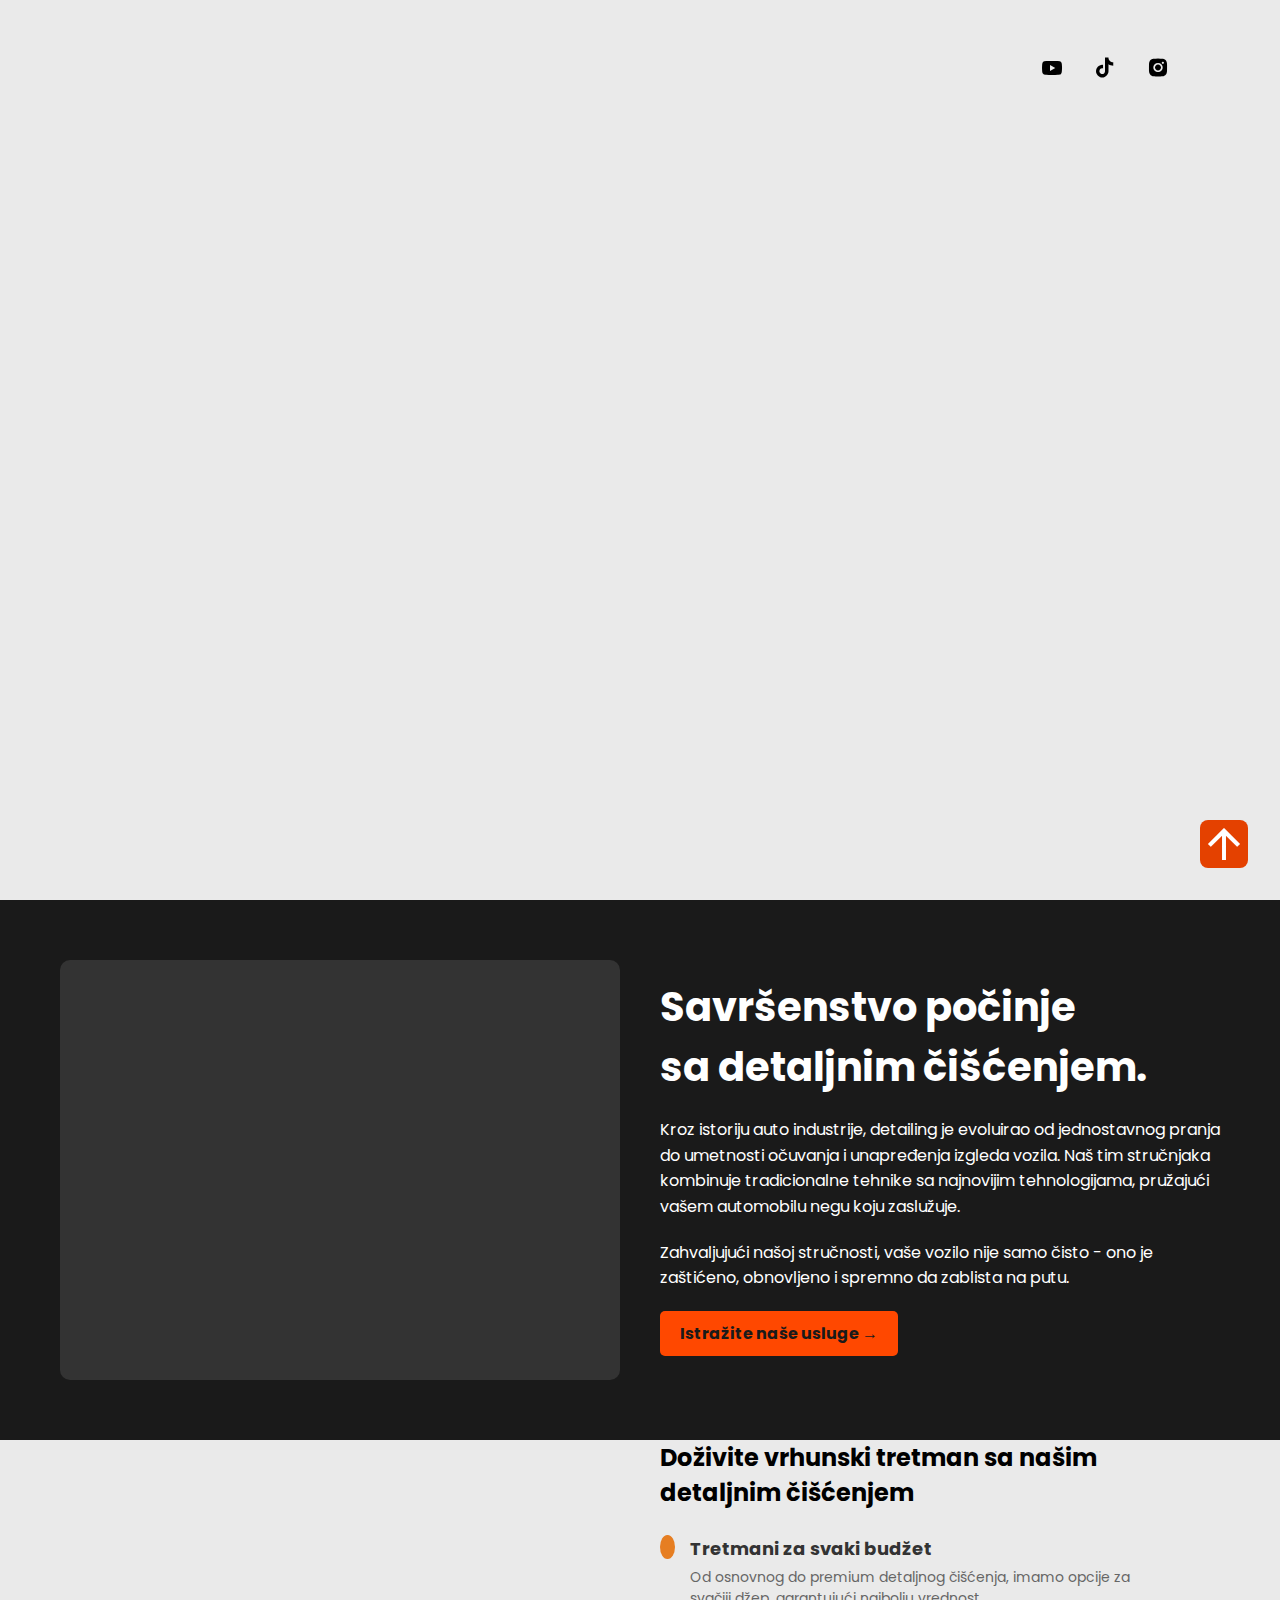
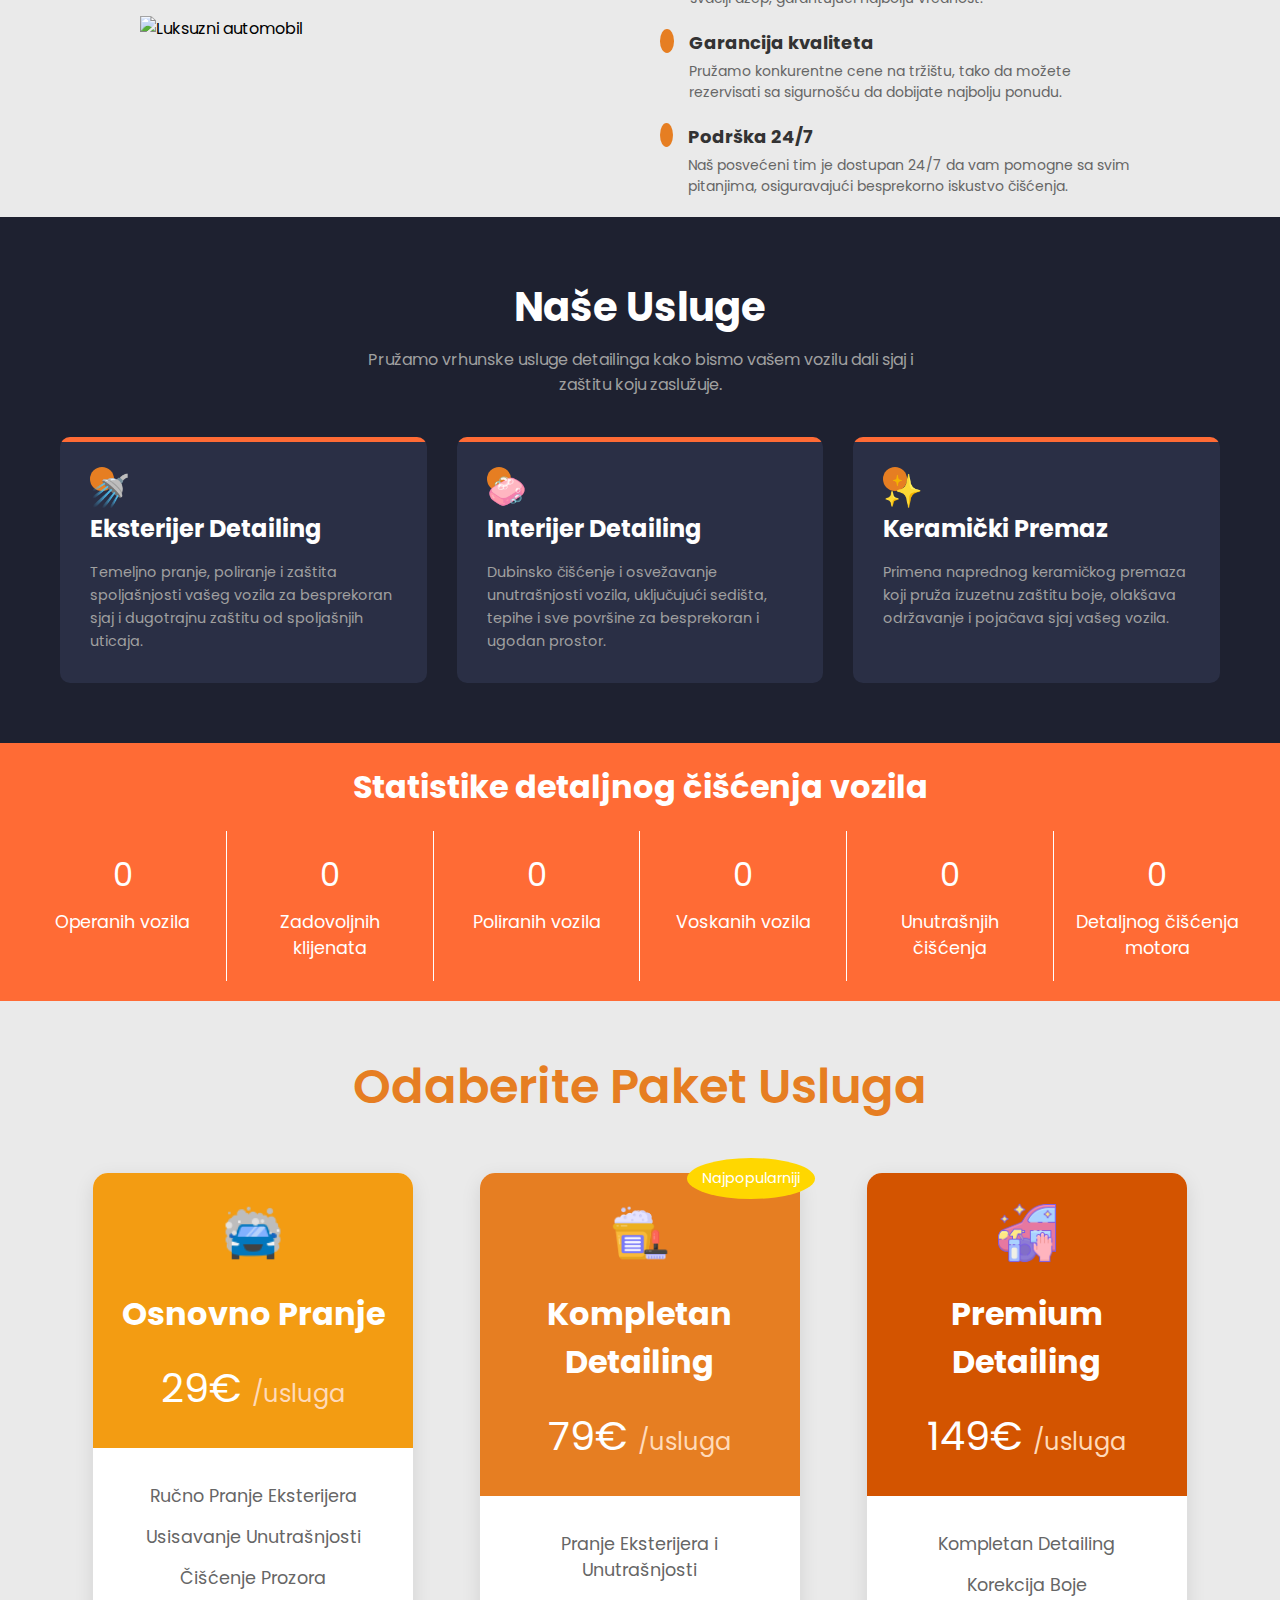
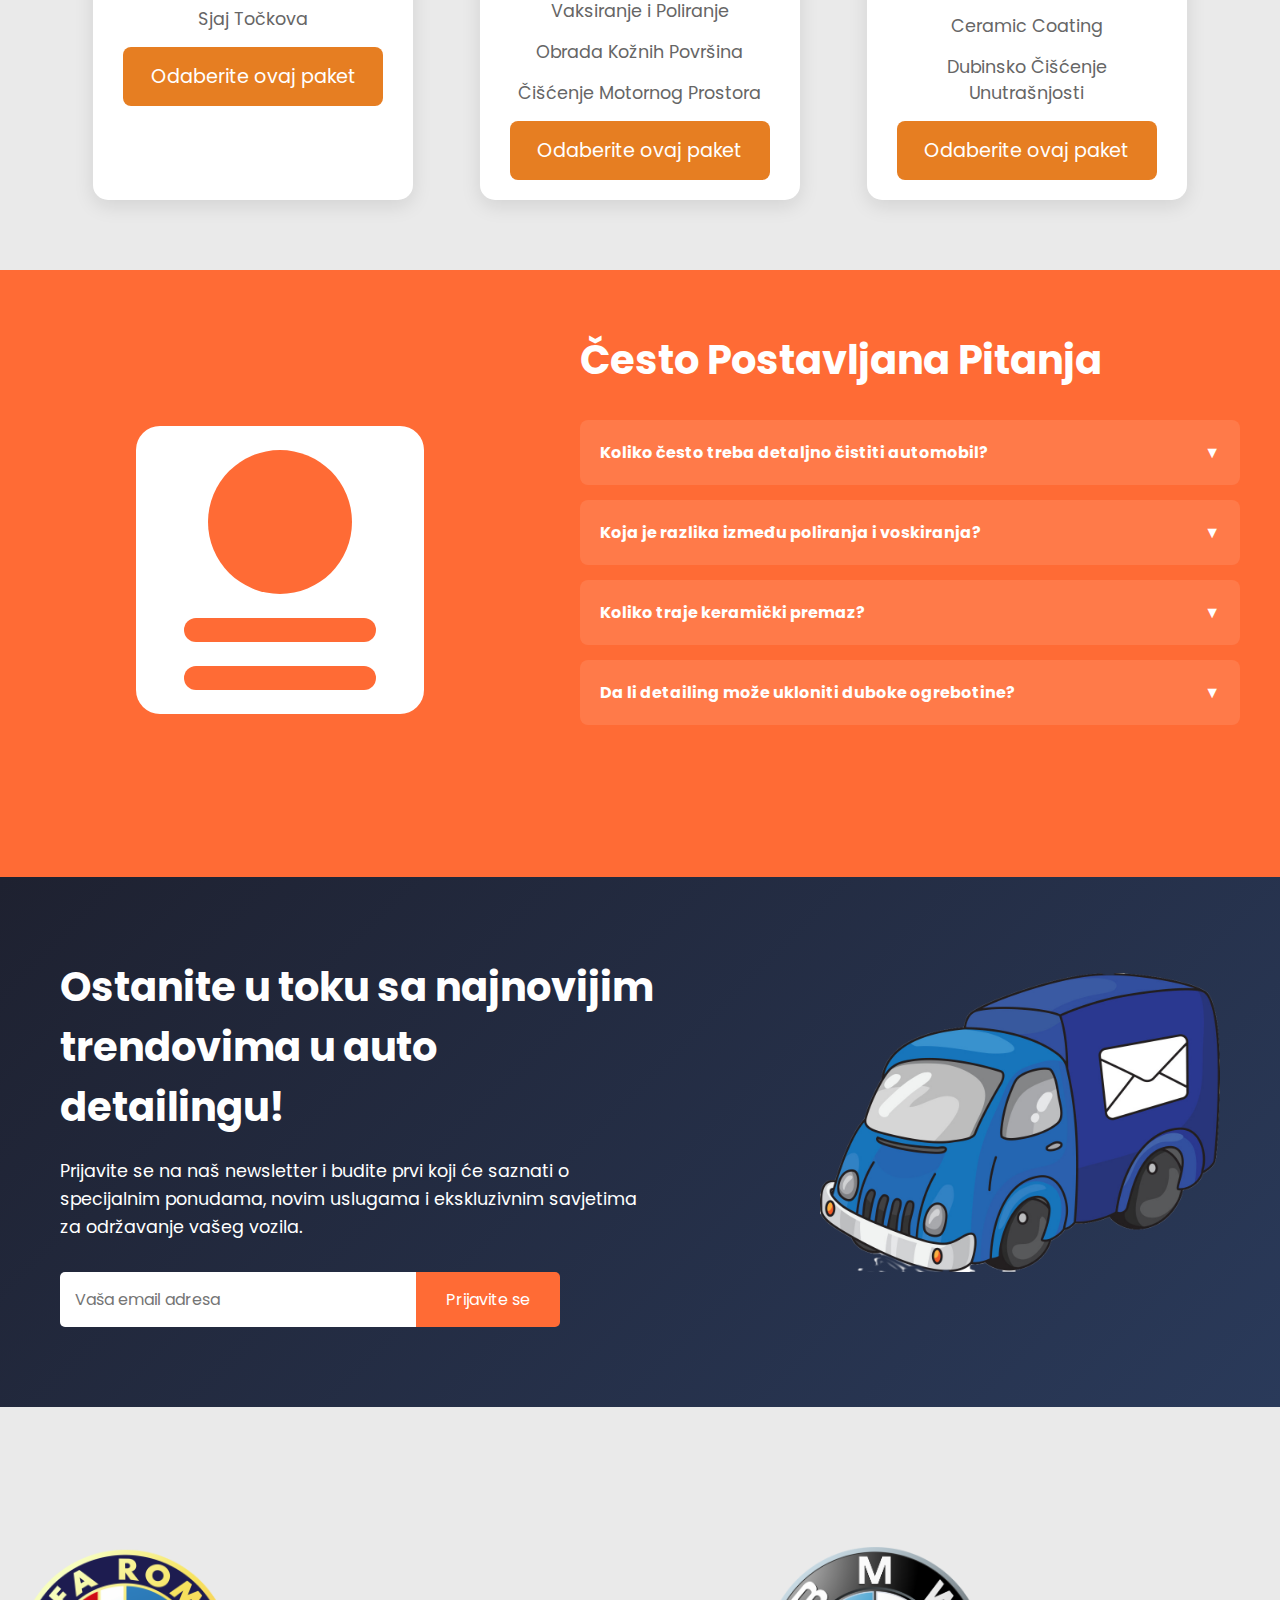
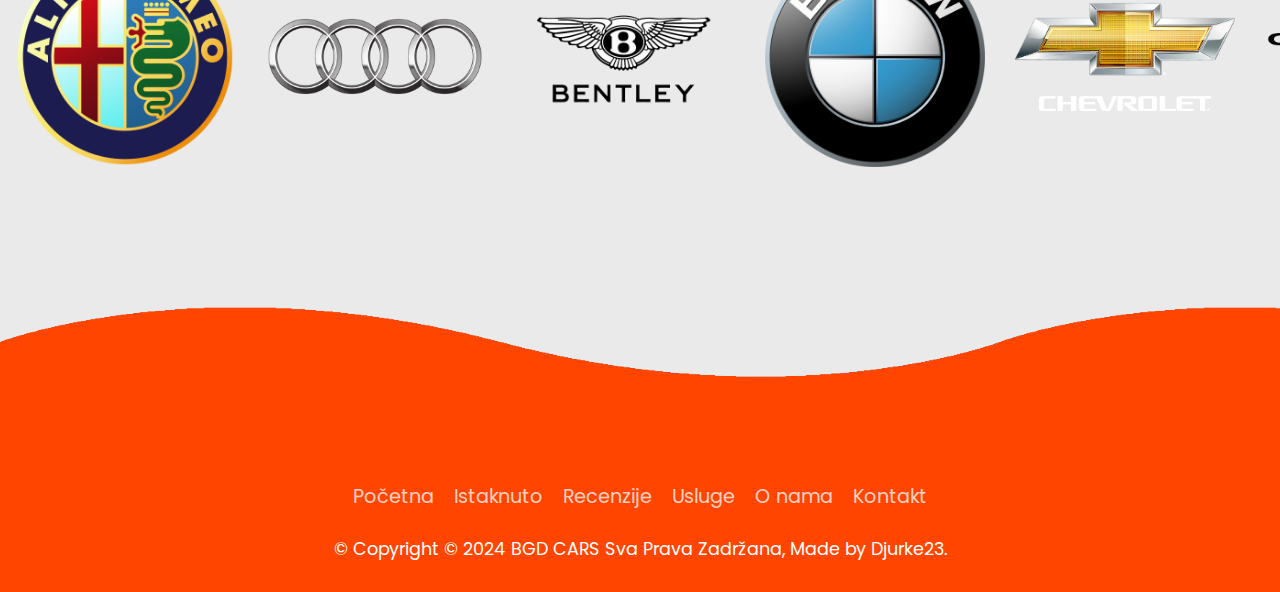
==== commit 5ce135c9: "Add files via upload" ====
--- a/index.html
+++ b/index.html
@@ -1,11 +1,16 @@
 <!DOCTYPE html> 
-<html lang="en"> 
+<html lang="rs"> 
 
 <head>
 
   <meta charset="UTF-8">
   <meta http-equiv="X-UA-Compatible" content="IE=edge">
   <meta name="viewport" content="width=device-width, initial-scale=1.0">
+  <meta name="description" content="BGD Cars Detailing - 
+  Profesionalno detaljno čišćenje vozila u Beogradu. 
+  Operana vozila, zadovoljni klijenti, polirana i voskana vozila, 
+  unutrašnje čišćenje i detaljno čišćenje motora.">
+    
 
   <title>BGD CARS Detailing</title>
   
@@ -199,6 +204,41 @@
 </section>
 
 
+<!-- BROJKE -->
+
+
+<div class="counter-section">
+   <h1>Statistike detaljnog čišćenja vozila</h1>
+   <div class="counters">
+       <div class="counter-item">
+           <div class="counter" data-target="1500">0</div>
+           <p>Operanih vozila</p>
+       </div>
+       <div class="counter-item">
+           <div class="counter" data-target="3000">0</div>
+           <p>Zadovoljnih klijenata</p>
+       </div>
+       <div class="counter-item">
+           <div class="counter" data-target="4500">0</div>
+           <p>Poliranih vozila</p>
+       </div>
+       <div class="counter-item">
+           <div class="counter" data-target="2000">0</div>
+           <p>Voskanih vozila</p>
+       </div>
+       <div class="counter-item">
+           <div class="counter" data-target="3500">0</div>
+           <p>Unutrašnjih čišćenja</p>
+       </div>
+       <div class="counter-item">
+           <div class="counter" data-target="2800">0</div>
+           <p>Detaljnog čišćenja motora</p>
+       </div>
+   </div>
+</div>
+
+
+
 
 <!-- CENE -->
 
@@ -268,6 +308,13 @@
 
 
 
+
+
+
+
+
+
+
 <!-- faq -->
 
 
--- a/style.css
+++ b/style.css
@@ -666,8 +666,79 @@
 
 
 
-
-
+/* BROJKE */
+
+.counter-section {
+    text-align: center;
+    width: 100%;
+    padding: 20px;
+    background-color: #ff6b35; /* Narandžasta boja */
+    color: #fff;
+}
+
+h1 {
+    margin-bottom: 20px;
+}
+
+.counters {
+    display: flex;
+    justify-content: space-around;
+    flex-wrap: wrap;
+}
+
+.counter-item {
+    padding: 20px;
+    text-align: center;
+    flex: 1;
+    min-width: 150px;
+    border-right: 1px solid #fff;
+    transition: transform 0.3s ease, color 0.3s ease;
+}
+
+.counter-item:last-child {
+    border-right: none;
+}
+
+.counter-item:hover .counter {
+    animation: rubberBand 1s;
+    
+}
+
+.counter-item p {
+    margin: 10px 0 0 0;
+    color: #fff;
+    font-size: 1.1em;
+}
+
+.counter {
+    font-size: 2em;
+    color: #fff;
+    transition: transform 0.3s ease;
+}
+
+@keyframes rubberBand {
+    0% {
+        transform: scale3d(1, 1, 1);
+    }
+    30% {
+        transform: scale3d(1.25, 0.75, 1);
+    }
+    40% {
+        transform: scale3d(0.75, 1.25, 1);
+    }
+    50% {
+        transform: scale3d(1.15, 0.85, 1);
+    }
+    65% {
+        transform: scale3d(0.95, 1.05, 1);
+    }
+    75% {
+        transform: scale3d(1.05, 0.95, 1);
+    }
+    100% {
+        transform: scale3d(1, 1, 1);
+    }
+}
 
 
 
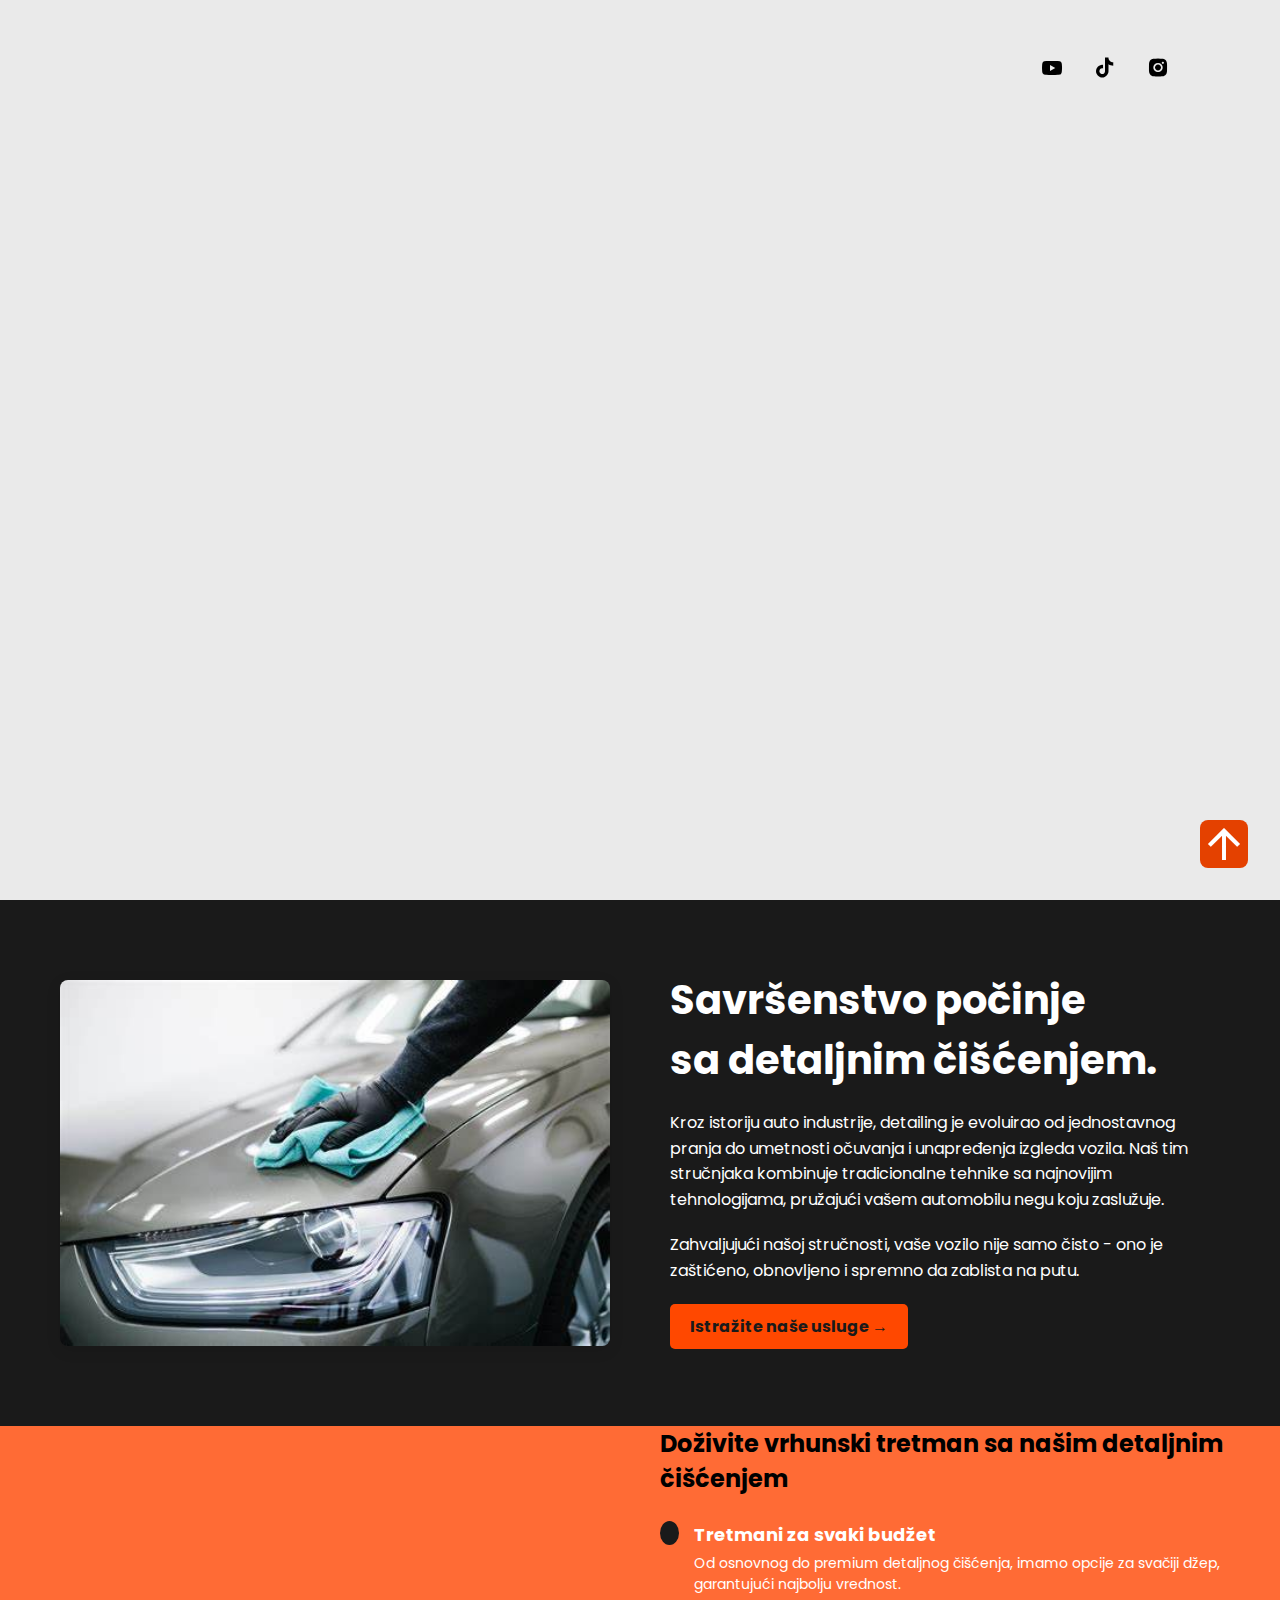
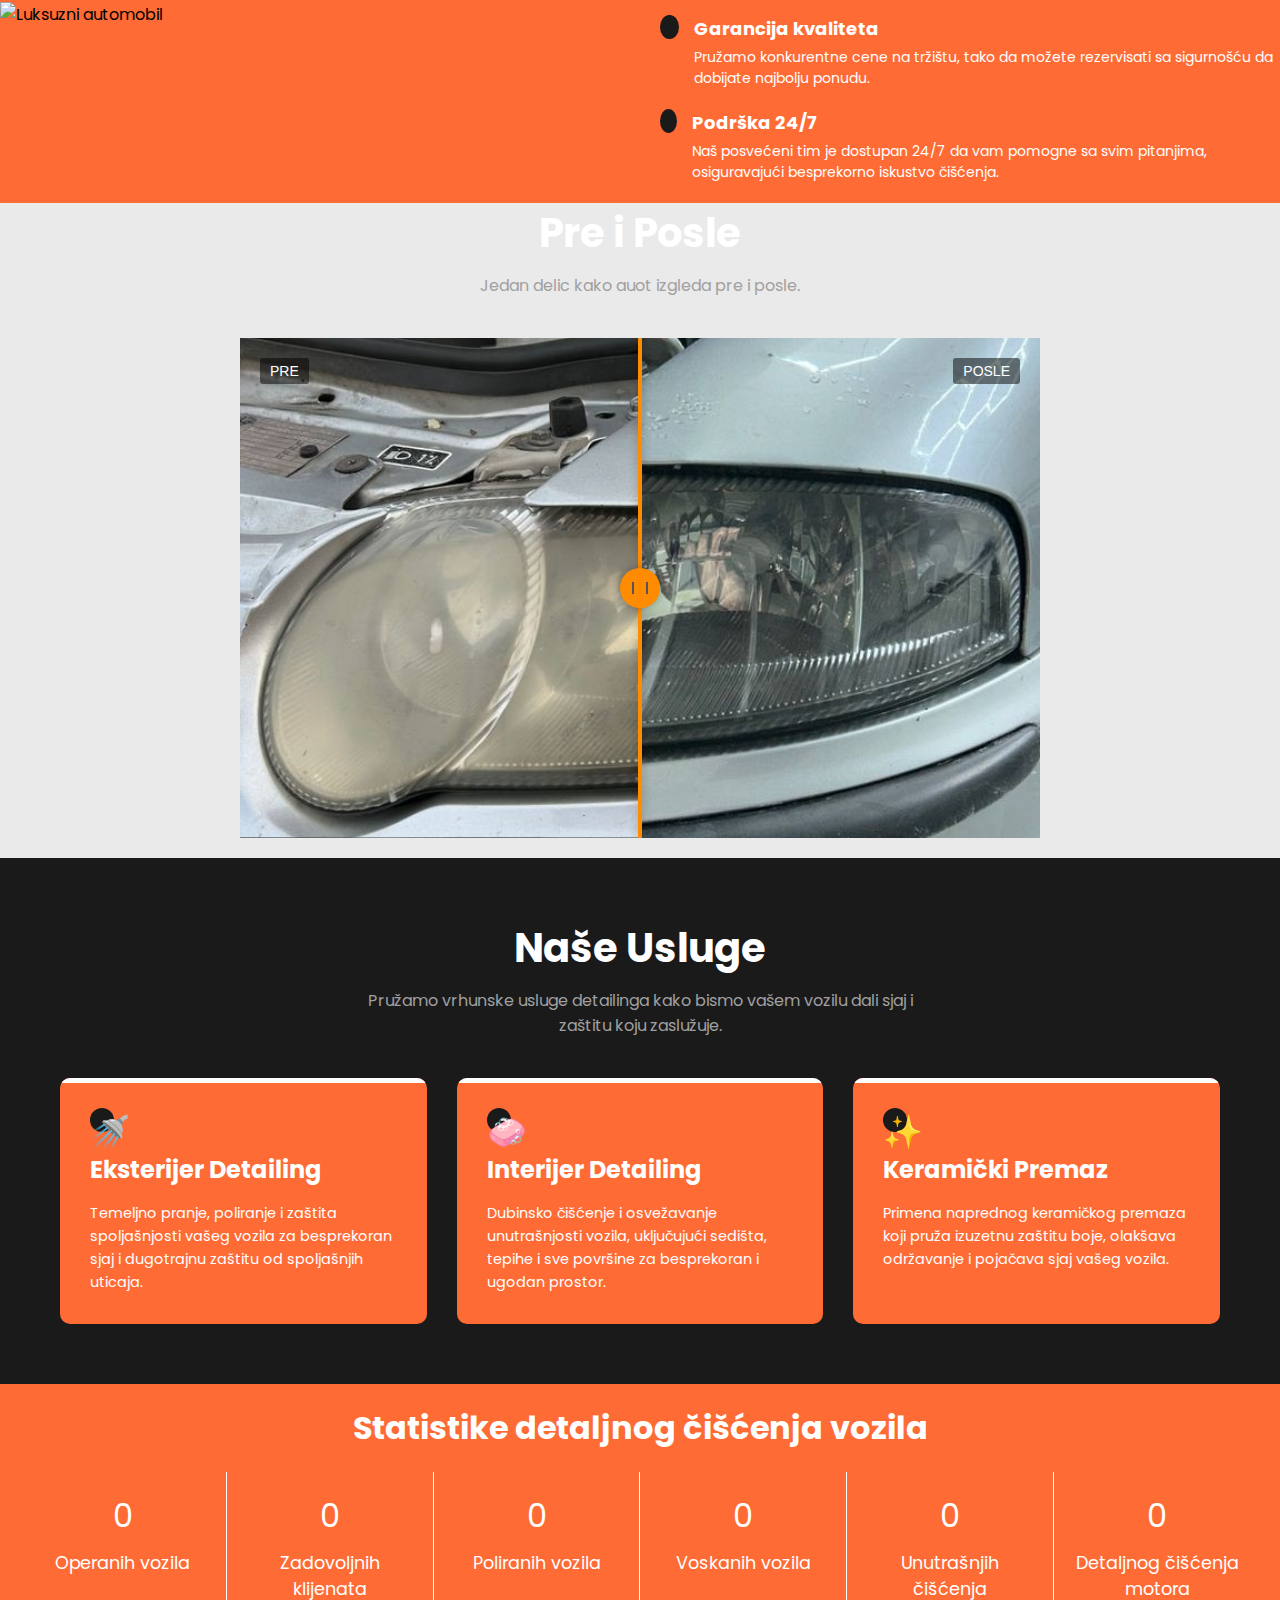
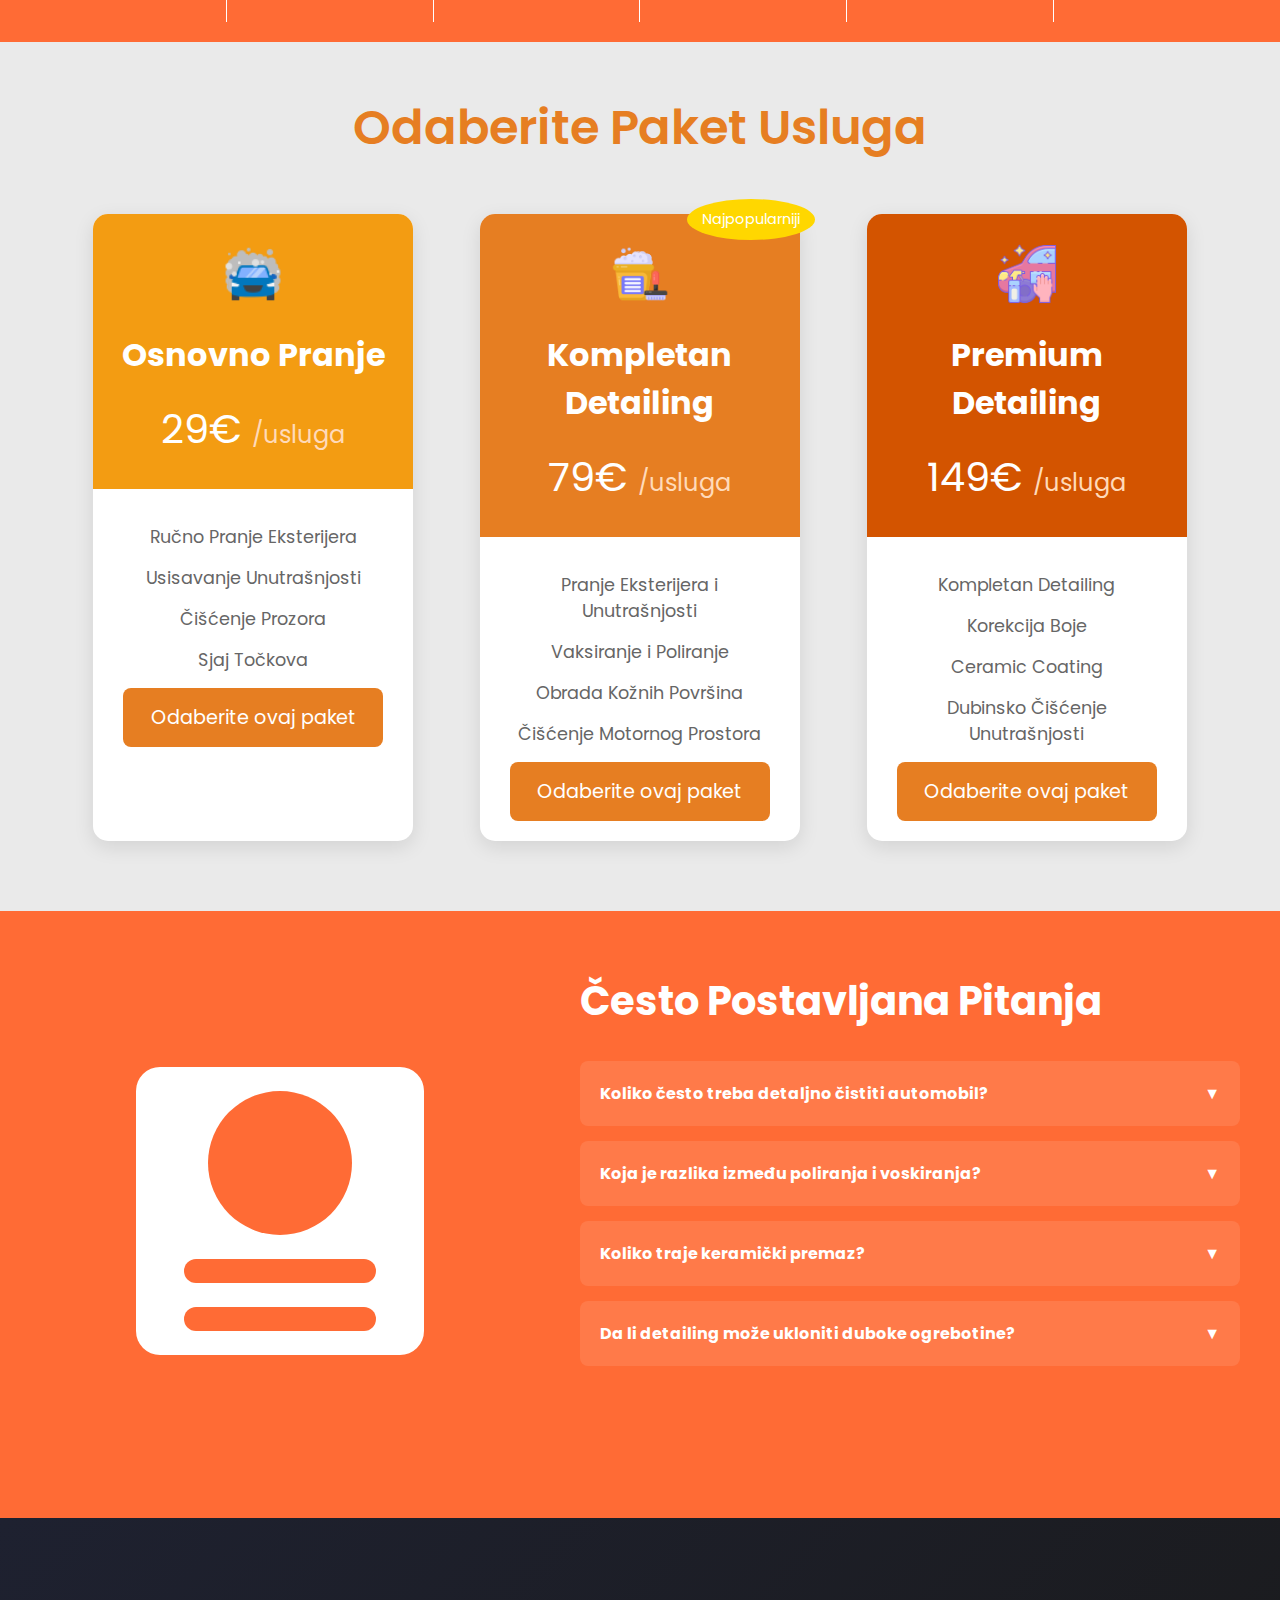
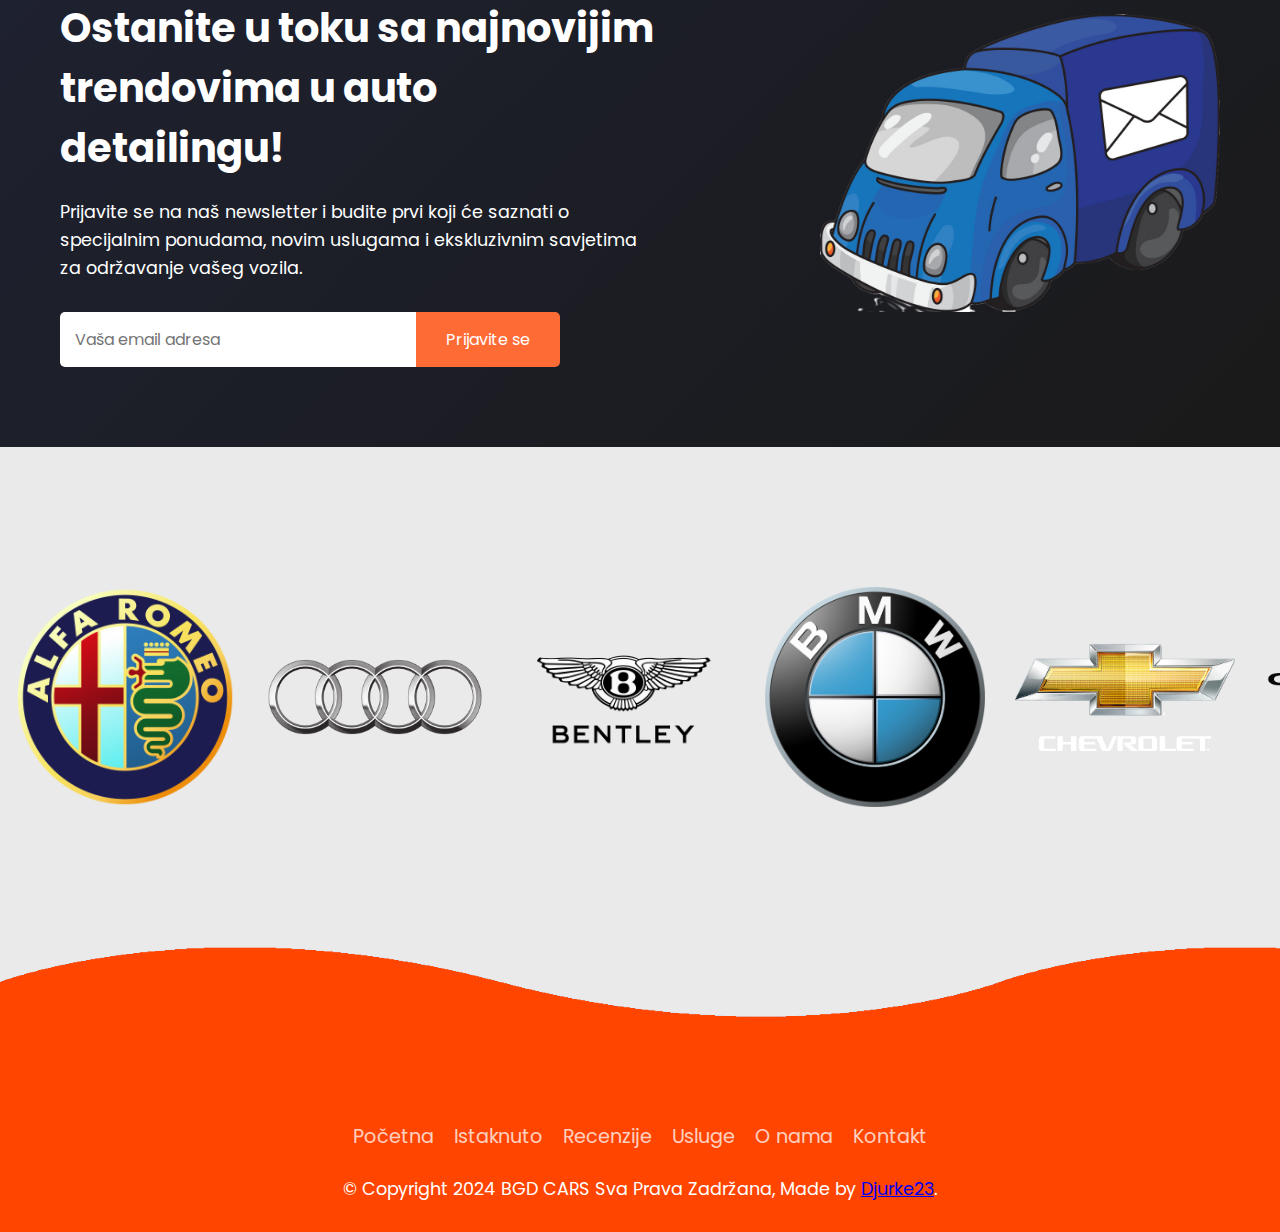
==== commit c03355db: "Add files via upload" ====
--- a/index.html
+++ b/index.html
@@ -105,12 +105,20 @@
 
   <div class="auto-detailing-container">
    <div class="auto-detailing-image">
-       <div class="auto-detailing-image-placeholder"></div>
-   </div>
+      <img src="slike/a.jpg" alt="brisanje">
+  </div>
    <div class="auto-detailing-content">
        <h2 class="auto-detailing-title">Savršenstvo počinje<br>sa detaljnim čišćenjem.</h2>
-       <p class="auto-detailing-text">Kroz istoriju auto industrije, detailing je evoluirao od jednostavnog pranja do umetnosti očuvanja i unapređenja izgleda vozila. Naš tim stručnjaka kombinuje tradicionalne tehnike sa najnovijim tehnologijama, pružajući vašem automobilu negu koju zaslužuje.</p>
-       <p class="auto-detailing-text">Zahvaljujući našoj stručnosti, vaše vozilo nije samo čisto - ono je zaštićeno, obnovljeno i spremno da zablista na putu.</p>
+       <p class="auto-detailing-text">Kroz istoriju auto industrije, 
+         detailing je evoluirao od jednostavnog pranja do umetnosti očuvanja i 
+         unapređenja izgleda vozila. 
+         Naš tim stručnjaka kombinuje tradicionalne tehnike sa najnovijim tehnologijama, 
+         pružajući vašem automobilu negu koju zaslužuje.
+      </p>
+       <p class="auto-detailing-text">Zahvaljujući našoj stručnosti, 
+         vaše vozilo nije samo čisto - ono je zaštićeno, 
+         obnovljeno i spremno da zablista na putu.
+      </p>
        <a href="#" class="auto-detailing-cta">Istražite naše usluge &rarr;</a>
    </div>
 </div>
@@ -161,14 +169,34 @@
 
 
 
-
-
-
-
-
-
-
-
+        
+ 
+<!--before after slider-->
+
+<div class="services-header">
+<h2 class="services-title">Pre i Posle</h2>
+<p class="services-subtitle">Jedan delic kako auot izgleda pre i posle.</p>
+</div>
+
+
+<div class="container5">
+   <div class="image-container5">
+       <!-- After image wrapper -->
+       <div class="image-wrapper5">
+           <img src="slike/4.jpg" alt="After" class="image-after">
+           <span class="label label-after">POSLE</span>
+       </div>
+       <!-- Before image wrapper -->
+       <div class="image-wrapper5 image-wrapper-before">
+           <img src="slike/3.jpg" alt="Before" class="image-before">
+           <span class="label label-before">PRE</span>
+       </div>
+       <!-- Slider -->
+       <div class="slider5">
+           <div class="slider-button"></div>
+       </div>
+   </div>
+</div>
 
 
 
@@ -789,7 +817,9 @@
   <li><a href="#kontakt">Kontakt</a></li>
 </ul>
 
-<p> &copy; Copyright © 2024 BGD CARS Sva Prava Zadržana, Made by Djurke23. </p>
+
+<p> &copy; Copyright  2024 BGD CARS Sva Prava Zadržana, Made by 
+   <a href="https://github.com/djurke23">Djurke23</a>. </p>
 
 </footer>
 
--- a/style.css
+++ b/style.css
@@ -322,26 +322,84 @@
     padding: 0 20px;
     display: flex;
     align-items: center;
+    gap: 60px; /* Dodaje razmak između elemenata */
 }
 .auto-detailing-image {
-    flex: 1;
-    padding-right: 40px;
-    overflow: hidden; /* For image animation */
-}
-.auto-detailing-image-placeholder {
-    background-color: #333;
+    flex: 1; /* Uzima jednaki prostor kao i content */
+    overflow: hidden;
+    border-radius: 8px;
+    box-shadow: 0 4px 15px rgba(0, 0, 0, 0.1);
+    position: relative;
+    max-width: 100%;
+    margin: 20px 0;
+}
+
+.auto-detailing-image img {
     width: 100%;
-    padding-top: 75%; /* 4:3 aspect ratio */
-    position: relative;
-    overflow: hidden;
-    border-radius: 10px;
-    transition: transform 0.5s ease;
-}
-.auto-detailing-image:hover .auto-detailing-image-placeholder {
-    transform: scale(1.05);
-}
+    height: auto;
+    display: block;
+    transform: scale(1);
+    transition: all 0.5s ease;
+    animation: fadeIn 1s ease-in;
+}
+
 .auto-detailing-content {
     flex: 1;
+    padding-left: 20px; /* Dodatni razmak sa leve strane teksta */
+}
+
+/* Hover efekat - slika se malo uveća */
+.auto-detailing-image:hover img {
+    transform: scale(1.05);
+}
+
+/* Sjaj efekat pri prelasku mišem */
+.auto-detailing-image::before {
+    content: '';
+    position: absolute;
+    top: 0;
+    left: -100%;
+    width: 50%;
+    height: 100%;
+    background: linear-gradient(
+        to right,
+        transparent,
+        rgba(255, 255, 255, 0.3),
+        transparent
+    );
+    transform: skewX(-25deg);
+    transition: 0.75s;
+    z-index: 1;
+}
+
+.auto-detailing-image:hover::before {
+    left: 100%;
+}
+
+/* Fade-in animacija */
+@keyframes fadeIn {
+    from {
+        opacity: 0;
+        transform: translateY(20px);
+    }
+    to {
+        opacity: 1;
+        transform: translateY(0);
+    }
+}
+
+/* Responsive dizajn */
+@media (max-width: 768px) {
+    .auto-detailing-container {
+        flex-direction: column;
+        gap: 30px; /* Manji razmak na mobilnim uređajima */
+    }
+    .auto-detailing-image {
+        margin: 10px 0;
+    }
+}
+.auto-detailing-content {
+    padding-left: 0; /* Uklanjamo padding na mobilnom */
 }
 .auto-detailing-title {
     font-size: 2.5em;
@@ -392,7 +450,8 @@
 
 
 .container {
-    max-width: 1000px;
+    background-color: #ff6b35;
+    
     margin: 0 auto;
     display: flex;
     align-items: center;
@@ -400,7 +459,6 @@
 .car-image {
     flex: 1;
     max-width: 50%;
-    height: auto;
     animation: float 3s ease-in-out infinite;
 }
 @keyframes float {
@@ -430,27 +488,130 @@
     width: 24px;
     height: 24px;
     margin-right: 15px;
-    background-color: #e67e22;
+    background-color: #1a1a1a;
     border-radius: 50%;
     transition: transform 0.3s ease, background-color 0.3s ease;
 }
 .service:hover .service-icon {
     transform: scale(1.2);
-    background-color: #d35400;
+    background-color: #1a1a1a;
 }
 .service-text h3 {
-    color: #333;
+    color: #ffffff;
     margin: 0;
     font-size: 18px;
 }
 .service-text p {
-    color: #666;
+    color: #ffffff;
     margin: 5px 0 0;
     font-size: 14px;
 }
 
 
 
+/* before after slider */
+
+
+.container5 {
+
+    position: relative;
+    width: 100%;
+    max-width: 800px;
+    margin: 20px auto;
+}
+
+.image-container5 {
+    position: relative;
+    width: 100%;
+    height: 500px;
+    overflow: hidden;
+}
+
+.image-wrapper5 {
+    position: absolute;
+    top: 0;
+    left: 0;
+    width: 100%;
+    height: 100%;
+}
+
+.image-before,
+.image-after {
+    position: absolute;
+    top: 0;
+    left: 0;
+    width: 100%;
+    height: 100%;
+    object-fit: cover;
+    object-position: center;
+}
+
+.image-wrapper-before {
+    z-index: 1;
+    clip-path: polygon(0 0, 50% 0, 50% 100%, 0 100%);
+}
+
+.slider5 {
+    position: absolute;
+    width: 4px;
+    height: 100%;
+    background: #FF8C00; /* narandžasta boja */
+    left: 50%;
+    transform: translateX(-50%);
+    z-index: 2;
+    cursor: ew-resize;
+    box-shadow: 0 0 10px rgba(0, 0, 0, 0.3);
+}
+
+.slider-button {
+    position: absolute;
+    width: 40px;
+    height: 40px;
+    background: #FF8C00; /* narandžasta boja */
+    border-radius: 50%;
+    top: 50%;
+    left: 50%;
+    transform: translate(-50%, -50%);
+    cursor: ew-resize;
+    box-shadow: 0 0 10px rgba(0, 0, 0, 0.3);
+}
+
+/* Možete promeniti nijansu narandžaste boje zamenom #FF8C00 sa nekom drugom */
+
+.slider-button::after {
+    content: '';
+    position: absolute;
+    width: 12px;
+    height: 12px;
+    border-left: 2px solid #555;
+    border-right: 2px solid #555;
+    left: 50%;
+    top: 50%;
+    transform: translate(-50%, -50%);
+}
+
+/* Overlay labels */
+.label {
+    position: absolute;
+    top: 20px;
+    color: white;
+    background-color: rgba(0, 0, 0, 0.5);
+    padding: 5px 10px;
+    border-radius: 3px;
+    font-family: Arial, sans-serif;
+    font-size: 14px;
+    z-index: 1;
+}
+
+.label-before {
+    left: 20px;
+}
+
+.label-after {
+    right: 20px;
+}
+
+
 
 
 
@@ -458,7 +619,7 @@
 
 
 .auto-detailing-services {
-    background-color: #1e2130;
+    background-color: #1a1a1a;
     color: #ffffff;
     padding: 60px 0;
     font-family: Arial, sans-serif;
@@ -489,7 +650,7 @@
     gap: 30px;
 }
 .service-card {
-    background-color: #2a2f45;
+    background-color: #ff6b35;
     border-radius: 10px;
     padding: 30px;
     flex: 1;
@@ -504,7 +665,7 @@
     left: 0;
     width: 100%;
     height: 5px;
-    background-color: #ff6b35;
+    background-color: #ffffff;
 }
 .service-card:hover {
     transform: translateY(-5px);
@@ -521,7 +682,7 @@
 }
 .service-description {
     font-size: 0.9em;
-    color: #a0a0a0;
+    color: #ffffff;
     line-height: 1.6;
 }
 
@@ -834,7 +995,7 @@
     100% { transform: scale(1); }
 }
 .newsletter-section {
-    background: linear-gradient(135deg, #1e2130 0%, #2a3a5a 100%);
+    background: linear-gradient(135deg, #1e2130 0%, #1a1a1a 100%);
     color: #ffffff;
     padding: 80px 0;
     font-family: Arial, sans-serif;
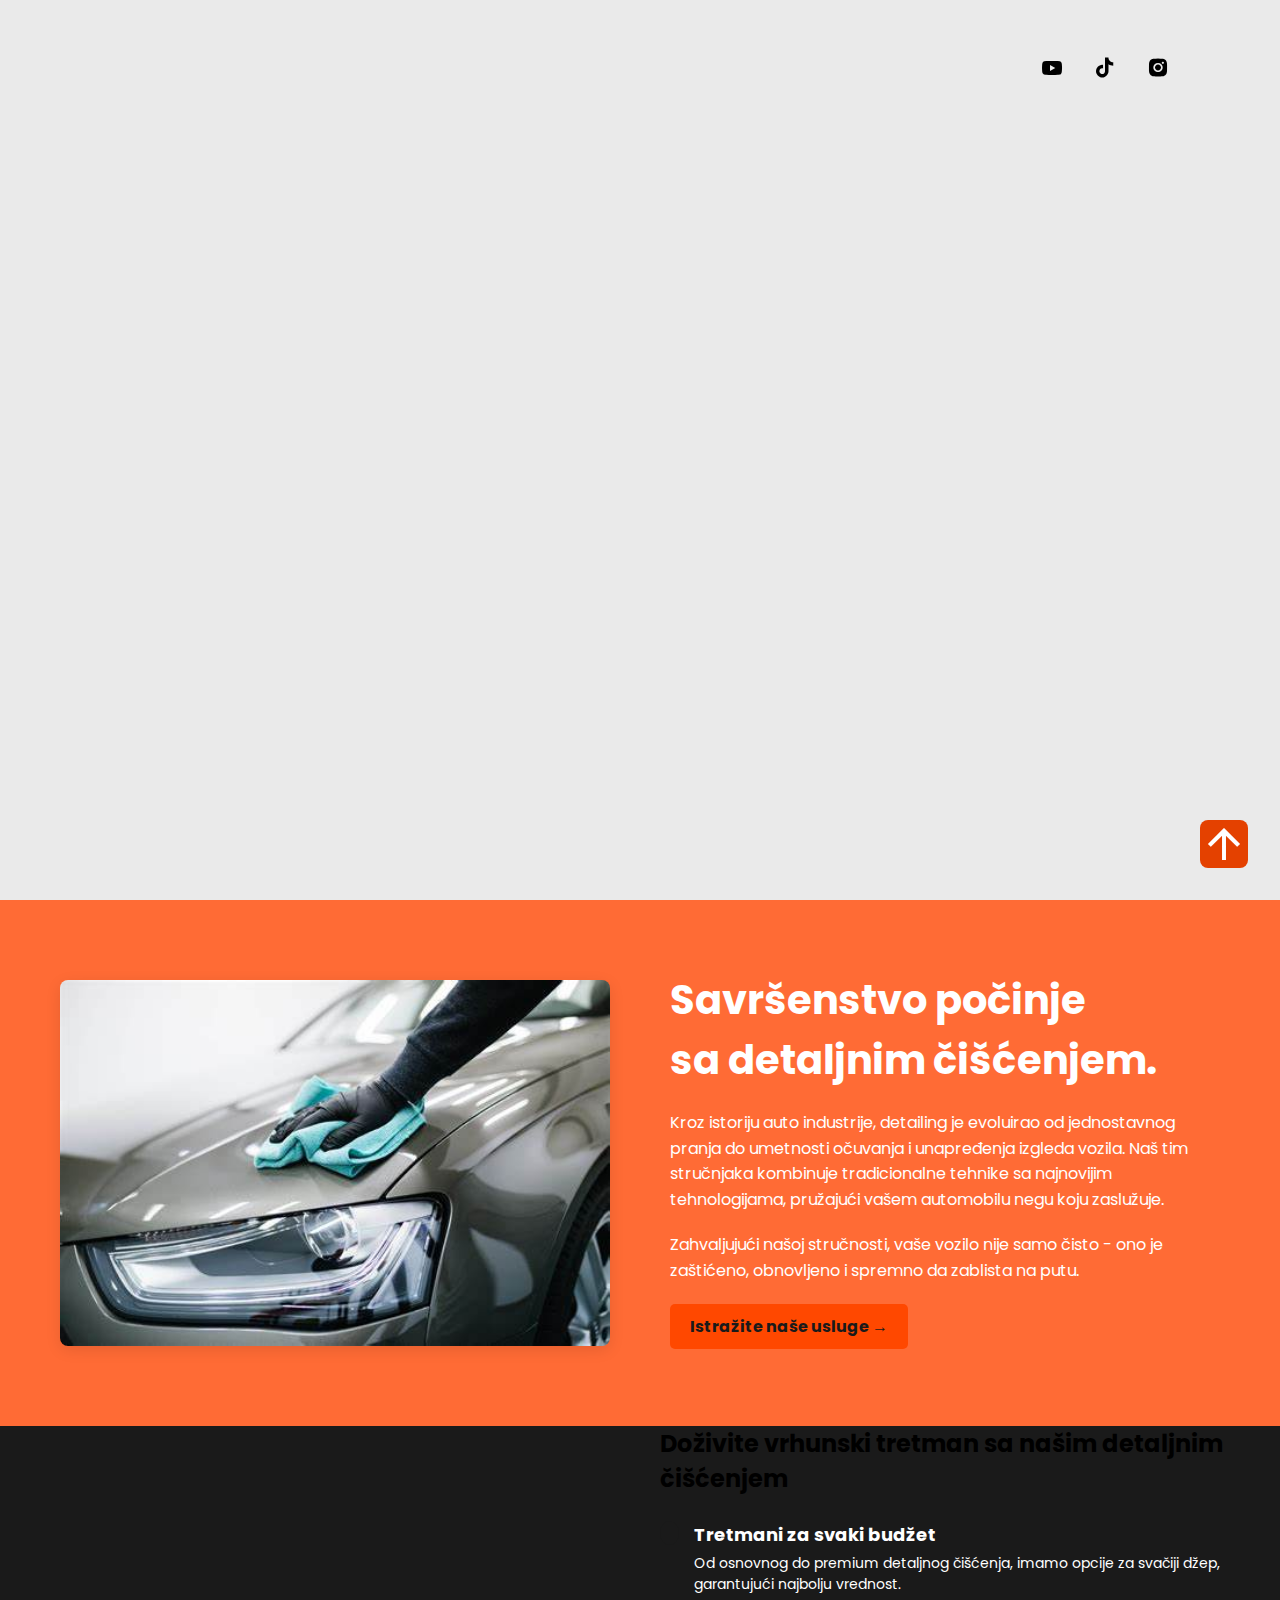
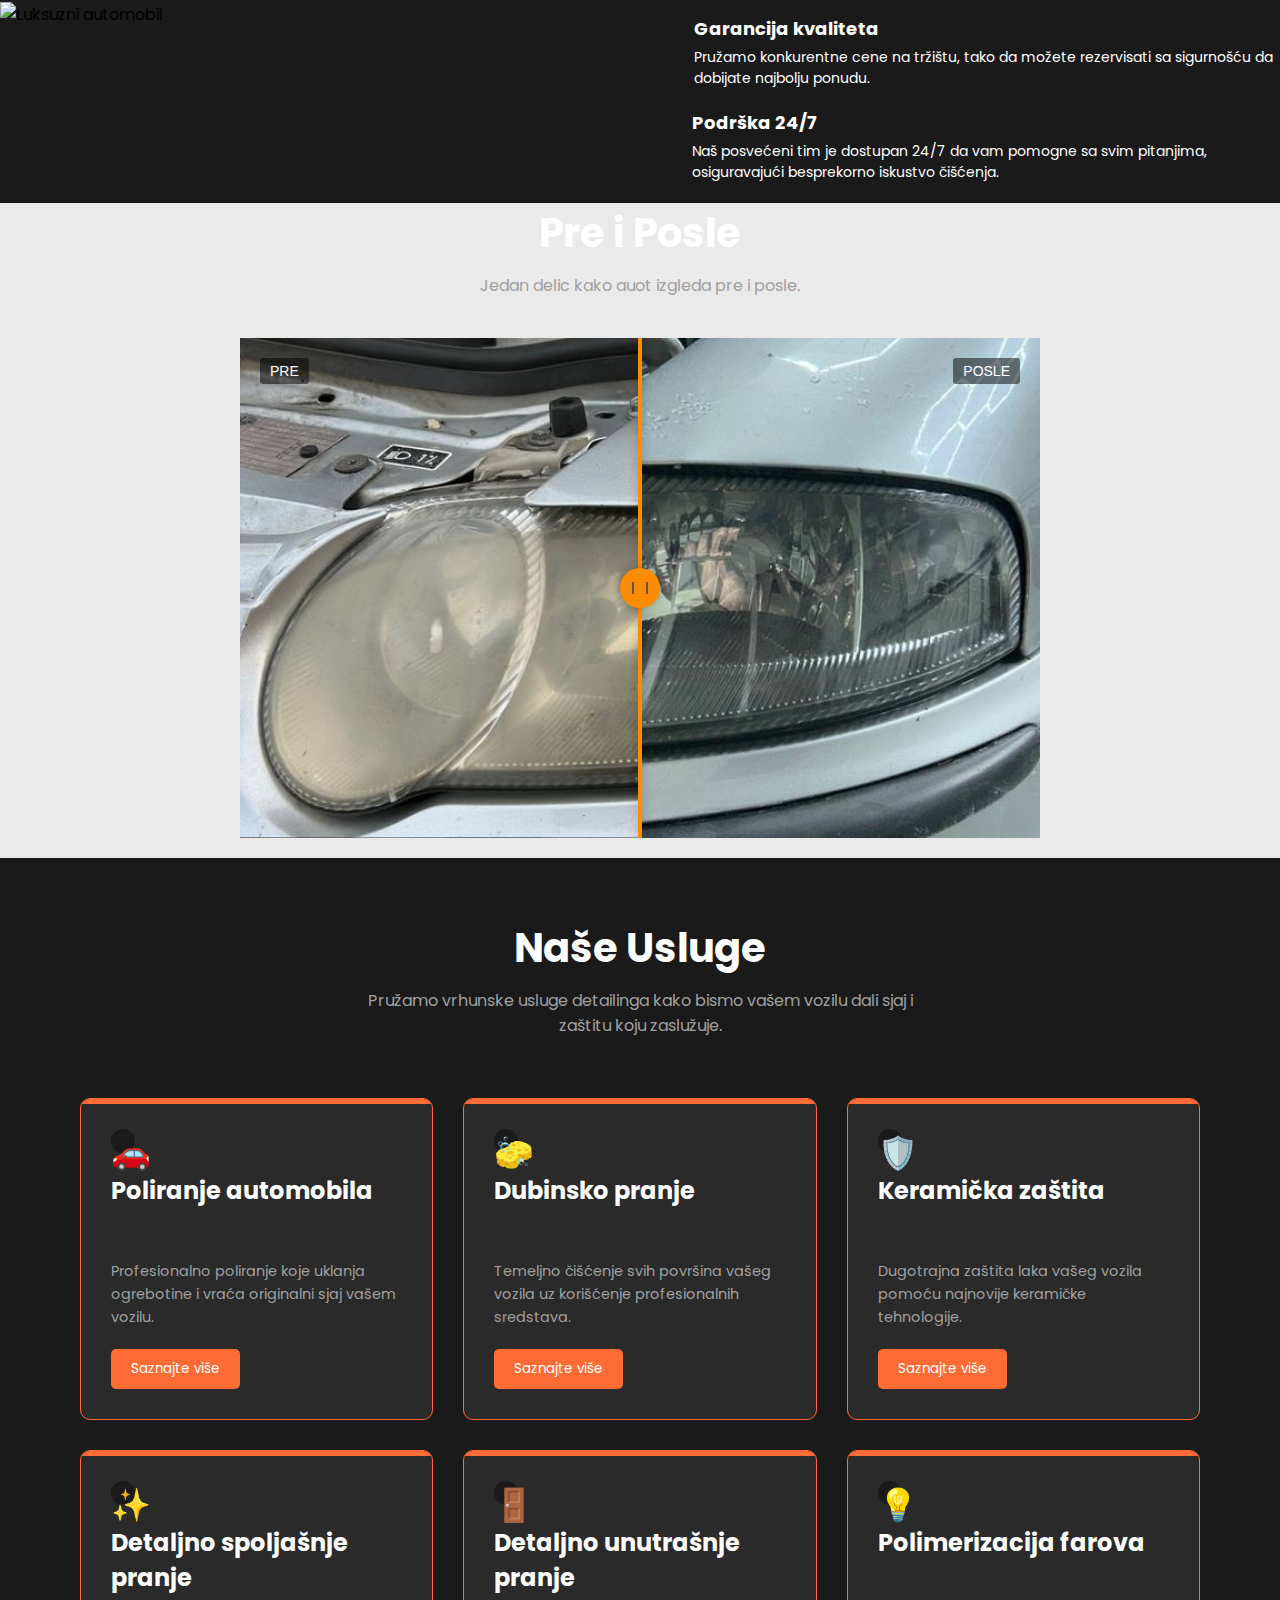
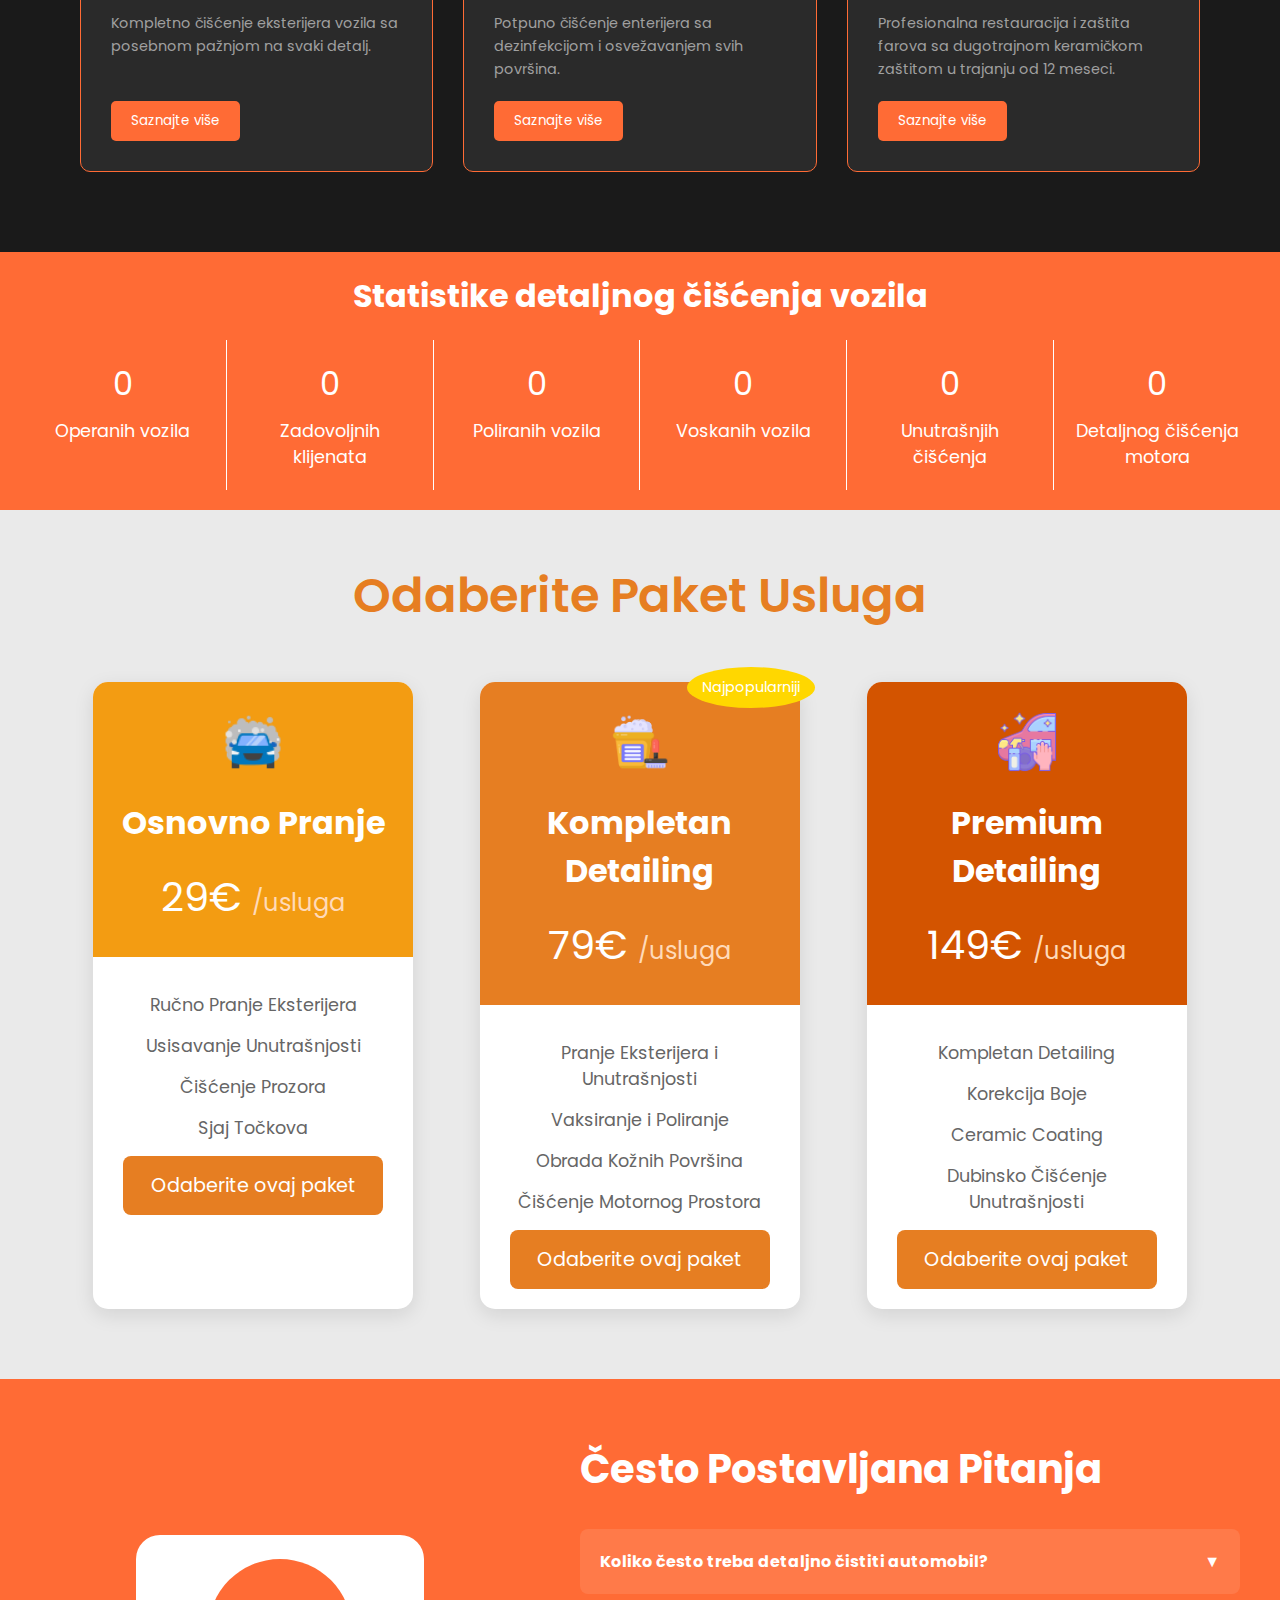
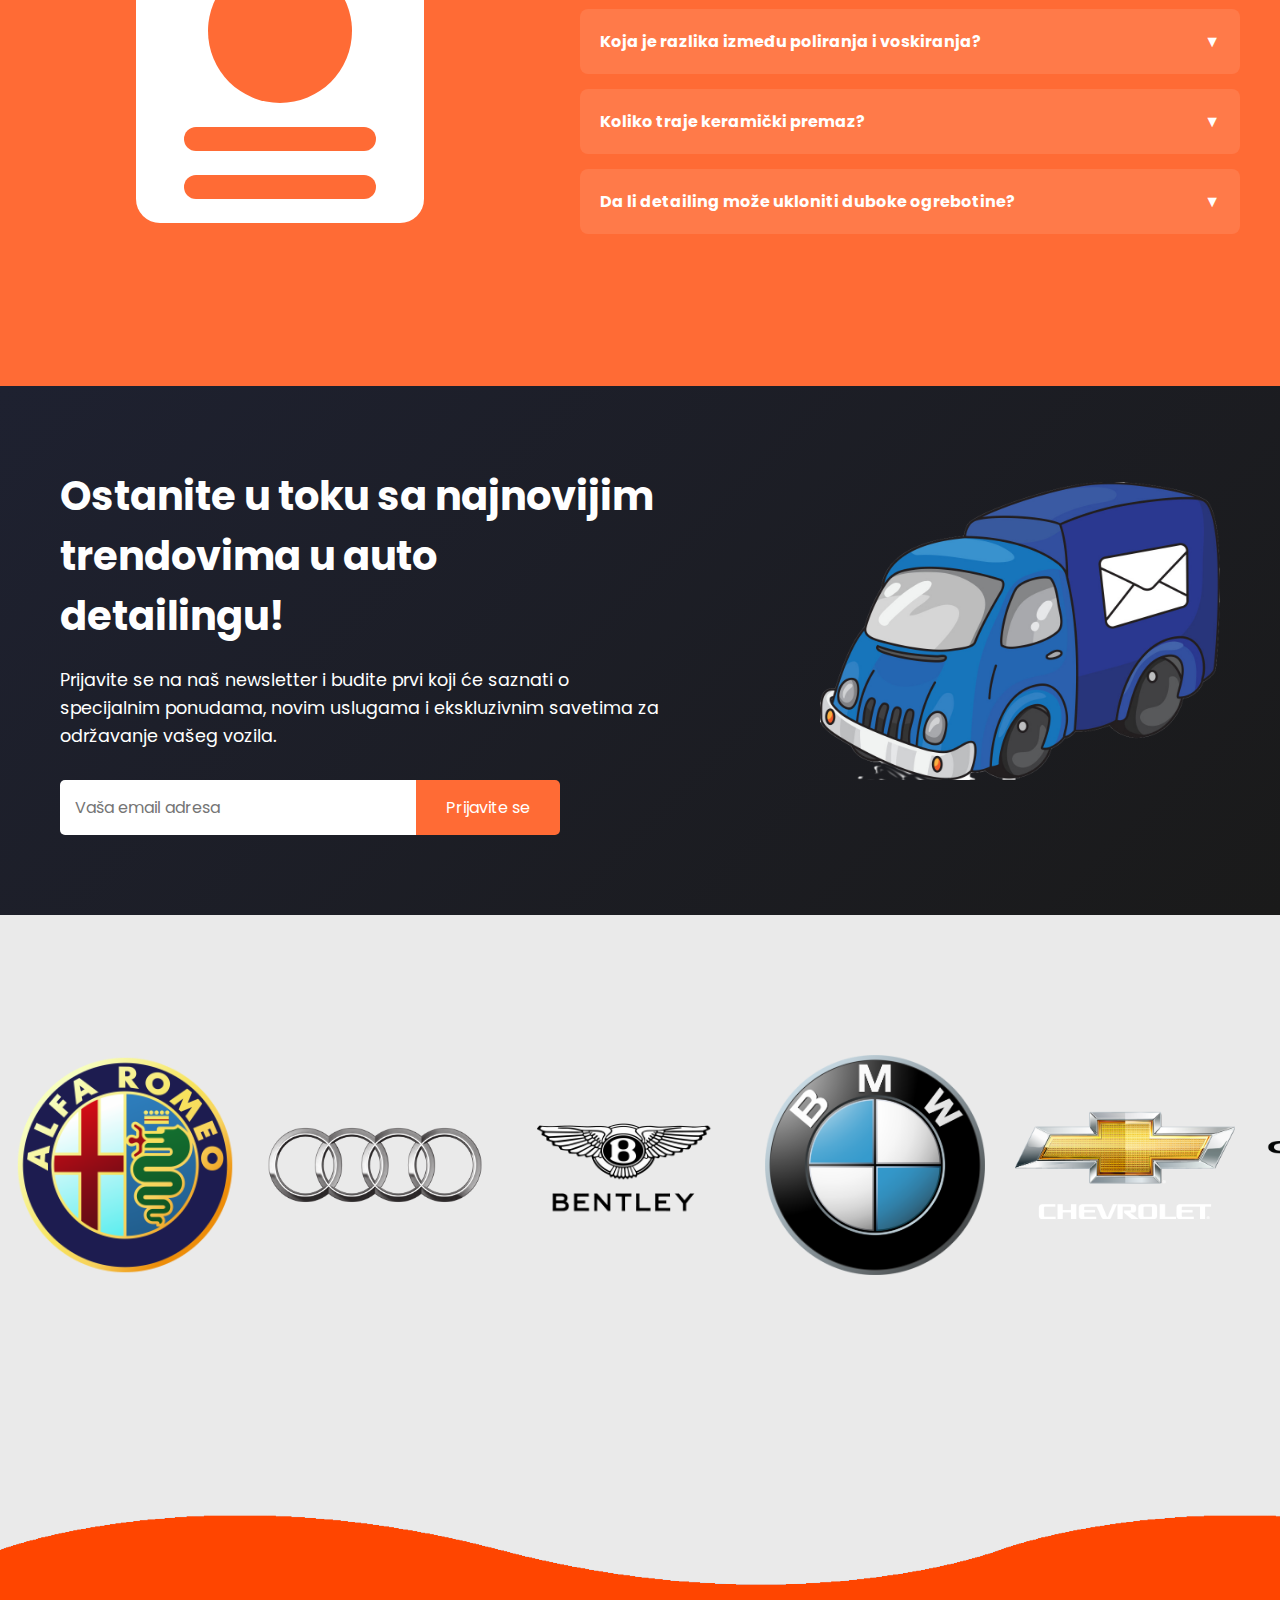
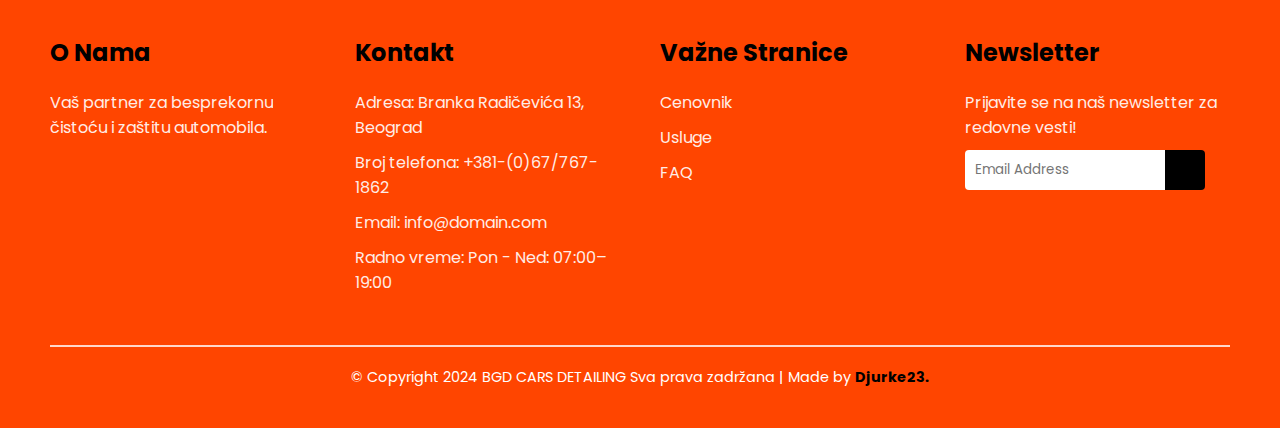
==== commit dc39dcfc: "Add files via upload" ====
--- a/index.html
+++ b/index.html
@@ -44,16 +44,16 @@
   <header class="header"> 
 
     <!-- naslov -->
-    <a href="#" class="logo">BGD CARS Detailing</a> 
+    <a href="index.html" class="logo">BGD CARS Detailing</a> 
 
     <!-- navigacioni bar -->
     <nav class="navbar">
-      <a href="#pocetna" style="--i:1;" class="active">Početna</a>
+      <a href="index.html" style="--i:1;" class="active">Početna</a>
       <a href="#istaknuto" style="--i:2;">Istaknuto</a>
-      <a href="#recenzije" style="--i:3;">Recenzije</a>
-      <a href="#usluge" style="--i:4;">Usluge</a>
+      <a href="usluge.html" style="--i:3;">Usluge</a>
+      <a href="cenovnik.html" style="--i:4;">Cenovnik</a>
       <a href="#o-nama" style="--i:5;">O nama</a>
-      <a href="#kontakt" style="--i:6;">Kontakt</a>  
+      <a href="kontakt.html" style="--i:6;">Kontakt</a>  
     </nav>
 
     <!-- društvene mreže dugmici -->
@@ -204,32 +204,59 @@
 <!-- nase usluge -->
 
 <section class="auto-detailing-services">
-
    <div class="services-container">
-      <div class="services-header">
-         <h2 class="services-title">Naše Usluge</h2>
-         <p class="services-subtitle">Pružamo vrhunske usluge detailinga kako bismo vašem vozilu dali sjaj i zaštitu koju zaslužuje.</p>
-      </div>
-      <div class="services-grid">
-         <div class="service-card">
-               <div class="service-icon">🚿</div>
-               <h3 class="service-title">Eksterijer Detailing</h3>
-               <p class="service-description">Temeljno pranje, poliranje i zaštita spoljašnjosti vašeg vozila za besprekoran sjaj i dugotrajnu zaštitu od spoljašnjih uticaja.</p>
-         </div>
-         <div class="service-card">
-               <div class="service-icon">🧼</div>
-               <h3 class="service-title">Interijer Detailing</h3>
-               <p class="service-description">Dubinsko čišćenje i osvežavanje unutrašnjosti vozila, uključujući sedišta, tepihe i sve površine za besprekoran i ugodan prostor.</p>
-         </div>
-         <div class="service-card">
+       <div class="services-header">
+           <h2 class="services-title">Naše Usluge</h2>
+           <p class="services-subtitle">Pružamo vrhunske usluge detailinga kako bismo vašem vozilu dali sjaj i zaštitu koju zaslužuje.</p>
+       </div>
+       <div class="services-grid">
+           <div class="service-card">
+               <div class="service-icon">🚗</div>
+               <h3 class="service-title">Poliranje automobila</h3>
+               <p class="service-description">Profesionalno poliranje koje uklanja ogrebotine i vraća originalni sjaj vašem vozilu.</p>
+               <button onclick="openModal('poliranje')" class="service-button">Saznajte više</button>
+           </div>
+           <div class="service-card">
+               <div class="service-icon">🧽</div>
+               <h3 class="service-title">Dubinsko pranje</h3>
+               <p class="service-description">Temeljno čišćenje svih površina vašeg vozila uz korišćenje profesionalnih sredstava.</p>
+               <button onclick="openModal('dubinsko')" class="service-button">Saznajte više</button>
+           </div>
+           <div class="service-card">
+               <div class="service-icon">🛡️</div>
+               <h3 class="service-title">Keramička zaštita</h3>
+               <p class="service-description">Dugotrajna zaštita laka vašeg vozila pomoću najnovije keramičke tehnologije.</p>
+               <button onclick="openModal('keramicka')" class="service-button">Saznajte više</button>
+           </div>
+           <div class="service-card">
                <div class="service-icon">✨</div>
-               <h3 class="service-title">Keramički Premaz</h3>
-               <p class="service-description">Primena naprednog keramičkog premaza koji pruža izuzetnu zaštitu boje, olakšava održavanje i pojačava sjaj vašeg vozila.</p>
-         </div>
-      </div>
-   </div>
-
+               <h3 class="service-title">Detaljno spoljašnje pranje</h3>
+               <p class="service-description">Kompletno čišćenje eksterijera vozila sa posebnom pažnjom na svaki detalj.</p>
+               <button onclick="openModal('spoljasnje')" class="service-button">Saznajte više</button>
+           </div>
+           <div class="service-card">
+               <div class="service-icon">🚪</div>
+               <h3 class="service-title">Detaljno unutrašnje pranje</h3>
+               <p class="service-description">Potpuno čišćenje enterijera sa dezinfekcijom i osvežavanjem svih površina.</p>
+               <button onclick="openModal('unutrasnje')" class="service-button">Saznajte više</button>
+           </div>
+           <div class="service-card">
+               <div class="service-icon">💡</div>
+               <h3 class="service-title">Polimerizacija farova</h3>
+               <p class="service-description">Profesionalna restauracija i zaštita farova sa dugotrajnom keramičkom zaštitom u trajanju od 12 meseci.</p>
+               <button onclick="openModal('farovi')" class="service-button">Saznajte više</button>
+           </div>
+       </div>
+   </div>
 </section>
+
+<!-- Modal -->
+<div id="serviceModal" class="modal">
+   <div class="modal-content">
+       <span class="close-button" onclick="closeModal()">&times;</span>
+       <div id="modalContent" class="service-list"></div>
+   </div>
+</div>
 
 
 <!-- BROJKE -->
@@ -420,7 +447,7 @@
 <div class="newsletter-container">
    <div class="newsletter-content">
        <h2 class="newsletter-title">Ostanite u toku sa najnovijim trendovima u auto detailingu!</h2>
-       <p class="newsletter-description">Prijavite se na naš newsletter i budite prvi koji će saznati o specijalnim ponudama, novim uslugama i ekskluzivnim savjetima za održavanje vašeg vozila.</p>
+       <p class="newsletter-description">Prijavite se na naš newsletter i budite prvi koji će saznati o specijalnim ponudama, novim uslugama i ekskluzivnim savetima za održavanje vašeg vozila.</p>
        <form class="newsletter-form">
            <input type="email" placeholder="Vaša email adresa" class="newsletter-input" required>
            <button type="submit" class="newsletter-button">Prijavite se</button>
@@ -762,22 +789,14 @@
      <img src="slider\ww.png"/>
   </div>
  
-  
-
-  
-  </div>
-
-
-
-
-
-
-
+  </div>
 
 
 
 
 <br><br><br><br><br><br><br><br><br><br>
+
+
 
 
   <!-- BACK TO TOP --> 
@@ -787,44 +806,62 @@
   </a>
 
 
+
+
+
 <!-- footer --> 
 
-<footer>
-
-  <div class="waves">
-
-  <div class="wave" id="wave1"></div>
-  <div class="wave" id="wave2"></div>
-  <div class="wave" id="wave3"></div>
-  <div class="wave" id="wave4"></div>
-
-
-  </div>
-
-
-<ul class="social_ic">
-  <li><a href="https://www.tiktok.com/@bgdcars"><ion-icon name="logo-tiktok"></ion-icon></a></li>
-  <li><a href="https://www.youtube.com/@bgdcars"><ion-icon name="logo-youtube"></ion-icon></a></li>
-  <li><a href="https://www.instagram.com/bgdcars/"><ion-icon name="logo-instagram"></ion-icon></a></li>
-</ul>
-
-<ul class="menu">
-  <li><a href="#pocetna">Početna</a></li>
-  <li><a href="#istaknuto">Istaknuto</a></li>
-  <li><a href="#recenzije">Recenzije</a></li>
-  <li><a href="#usluge">Usluge</a></li>
-  <li><a href="#o-nama">O nama</a></li>
-  <li><a href="#kontakt">Kontakt</a></li>
-</ul>
-
-
-<p> &copy; Copyright  2024 BGD CARS Sva Prava Zadržana, Made by 
-   <a href="https://github.com/djurke23">Djurke23</a>. </p>
-
+<footer class="footer-container">
+   <div class="waves">
+       <div class="wave" id="wave1"></div>
+       <div class="wave" id="wave2"></div>
+       <div class="wave" id="wave3"></div>
+       <div class="wave" id="wave4"></div>
+   </div>
+   
+   <div class="footer-content">
+       <div class="footer-section">
+           <h3>O Nama</h3>
+           <p>Vaš partner za besprekornu čistoću i zaštitu automobila.</p>
+           <div class="social-icons">
+               <a href="#"><ion-icon name="logo-tiktok"></ion-icon></a>
+               <a href="#"><ion-icon name="logo-youtube"></ion-icon></a>
+               <a href="#"><ion-icon name="logo-instagram"></ion-icon></a>
+           </div>
+       </div>
+       
+       <div class="footer-section">
+           <h3>Kontakt</h3>
+           <p>Adresa: Branka Radičevića 13, Beograd</p>
+           <p>Broj telefona: +381-(0)67/767-1862</p>
+           <p>Email: info@domain.com</p>
+           <p>Radno vreme: Pon - Ned: 07:00–19:00</p>
+
+       </div>
+       
+       <div class="footer-section">
+           <h3>Važne Stranice</h3>
+           <a href="#">Cenovnik</a>
+           <a href="#">Usluge</a>
+           <a href="#">FAQ</a>
+       </div>
+       
+       <div class="footer-section newsletter">
+           <h3>Newsletter</h3>
+           <p>Prijavite se na naš newsletter za redovne vesti!</p>
+           <div class="newsletter-form">
+               <input type="email" placeholder="Email Address">
+               <button type="submit"><ion-icon name="paper-plane-outline"></ion-icon></button>
+           </div>
+       </div>
+   </div>
+   
+   <div class="footer-bottom">
+       <p>&copy; Copyright 2024 BGD CARS DETAILING Sva prava zadržana | Made by <a href="https://djurke23.github.io/portfolio/">Djurke23.</a></p>
+   </div>
 </footer>
 
 <script type="module" src="https://unpkg.com/ionicons@7.1.0/dist/ionicons/ionicons.esm.js"></script>
-
 <script nomodule src="https://unpkg.com/ionicons@7.1.0/dist/ionicons/ionicons.js"></script>
 
 
--- a/style.css
+++ b/style.css
@@ -8,6 +8,11 @@
     box-sizing: border-box;
     font-family: 'Poppins', sans-serif;
 }
+
+
+html {
+    scroll-behavior: smooth;
+  }
 
 body {
     background: #eaeaea;
@@ -42,6 +47,11 @@
     color: #ff4800; /* Boja koju želite kada je naslov na hoveru */
 }
 
+
+
+
+
+/* nav bar */
 
 .navbar a { 
     display: inline-block;
@@ -92,6 +102,16 @@
     color: #000000;
     transform: rotate(-45deg);
 }
+
+
+
+
+
+
+
+
+
+
 
 .home{
     position: relative;
@@ -205,6 +225,15 @@
 }
 
 
+
+
+
+
+
+
+
+
+
 /*KEYFRAMES ANIMATIION */
 
 @keyframes slideRight {
@@ -306,13 +335,14 @@
 
 
 
+
 /* O NAMA */
 
 
 
 
 .auto-detailing-section {
-    background-color: #1a1a1a;
+    background-color: #ff6b35;
     color: #ffffff;
     padding: 60px 0;
 }
@@ -450,8 +480,7 @@
 
 
 .container {
-    background-color: #ff6b35;
-    
+    background-color: #1a1a1a;
     margin: 0 auto;
     display: flex;
     align-items: center;
@@ -613,10 +642,7 @@
 
 
 
-
-
 /* nase usluge */
-
 
 .auto-detailing-services {
     background-color: #1a1a1a;
@@ -645,18 +671,19 @@
     margin: 0 auto;
 }
 .services-grid {
-    display: flex;
-    justify-content: space-between;
+    display: grid;
+    grid-template-columns: repeat(auto-fit, minmax(280px, 1fr));
     gap: 30px;
+    padding: 20px;
 }
 .service-card {
-    background-color: #ff6b35;
+    background-color: #2a2a2a;
     border-radius: 10px;
     padding: 30px;
-    flex: 1;
     position: relative;
     overflow: hidden;
     transition: transform 0.3s ease;
+    border: 1px solid #ff6b35;
 }
 .service-card::before {
     content: '';
@@ -665,7 +692,7 @@
     left: 0;
     width: 100%;
     height: 5px;
-    background-color: #ffffff;
+    background-color: #ff6b35;
 }
 .service-card:hover {
     transform: translateY(-5px);
@@ -679,13 +706,128 @@
     font-size: 1.5em;
     margin-bottom: 15px;
     color: #ffffff;
+    min-height: 3em; /* Dodato za bolje poravnanje naslova */
 }
 .service-description {
     font-size: 0.9em;
+    color: #a0a0a0;
+    line-height: 1.6;
+    margin-bottom: 20px;
+    min-height: 4.8em; /* Dodato za bolje poravnanje opisa */
+}
+.service-button {
+    display: inline-block;
+    padding: 10px 20px;
+    background-color: #ff6b35;
+    color: white;
+    text-decoration: none;
+    border-radius: 5px;
+    transition: background-color 0.3s ease;
+    cursor: pointer;
+    border: none;
+}
+.service-button:hover {
+    background-color: #ff824f;
+}
+
+/* Modal styles */
+.modal {
+    display: none;
+    position: fixed;
+    top: 0;
+    left: 0;
+    width: 100%;
+    height: 100%;
+    background-color: rgba(0,0,0,0.7);
+    z-index: 1000;
+    opacity: 0;
+    transition: opacity 0.3s ease-in-out;
+}
+
+.modal.fade-in {
+    opacity: 1;
+}
+
+.modal-content {
+    position: relative;
+    background-color: #2a2a2a;
+    margin: 5% auto;
+    padding: 30px;
+    width: 80%;
+    max-width: 700px;
+    border-radius: 10px;
     color: #ffffff;
-    line-height: 1.6;
-}
-
+    max-height: 80vh;
+    overflow-y: auto;
+    transform: translateY(-20px);
+    opacity: 0;
+    transition: all 0.3s ease-in-out;
+}
+
+.modal.fade-in .modal-content {
+    transform: translateY(0);
+    opacity: 1;
+}
+
+.service-description-modal {
+    color: #a0a0a0;
+    font-size: 0.9em;
+    margin: 10px 0 20px 0;
+    padding-bottom: 15px;
+    border-bottom: 1px solid #404040;
+}
+
+.close-button {
+    position: absolute;
+    top: 10px;
+    right: 15px;
+    color: #a0a0a0;
+    font-size: 28px;
+    cursor: pointer;
+}
+
+.close-button:hover {
+    color: #ff6b35;
+}
+
+.service-list {
+    list-style: none;
+    padding: 0;
+}
+
+.service-list h3 {
+    color: #ff6b35;
+    margin: 20px 0 10px 0;
+}
+
+.service-list ul {
+    list-style: none;
+    padding-left: 20px;
+}
+
+.service-list li {
+    margin: 8px 0;
+    color: #a0a0a0;
+}
+
+.service-list li::before {
+    content: "•";
+    color: #ff6b35;
+    font-weight: bold;
+    display: inline-block;
+    width: 1em;
+    margin-left: -1em;
+}
+
+@media (max-width: 768px) {
+    .services-grid {
+        grid-template-columns: 1fr;
+    }
+    .modal-content {
+        width: 95%;
+        margin: 10% auto;
+    }
+}
 
 
 
@@ -1067,124 +1209,188 @@
 /*FOOTER*/
 
 
-footer{
+.footer-container {
     position: relative;
     width: 100%;
     background: #ff4500;
-    min-height: 100px;
+    min-height: 300px;
     padding: 20px 50px;
     display: flex;
     justify-content: center;
     align-items: center;
     flex-direction: column;
-}
-
-footer .social_ic,
-footer .menu{
+    margin-top: 100px; /* Dodajemo prostor za talase */
+}
+
+.waves {
+    position: absolute;
+    top: -100px;
+    left: 0;
+    width: 100%;
+    height: 100px;
+    overflow: hidden;
+}
+
+.wave {
+    position: absolute;
+    top: 0;
+    left: 0;
+    width: 100%;
+    height: 100%;
+    background: url(wave2.png);
+    background-size: 1000px 100px;
+}
+
+#wave1 {
+    z-index: 5;
+    opacity: 1;
+    animation: animateWave 4s linear infinite;
+}
+
+#wave2 {
+    z-index: 4;
+    opacity: 0.5;
+    animation: animateWave_02 4s linear infinite;
+}
+
+#wave3 {
+    z-index: 3;
+    opacity: 0.2;
+    animation: animateWave 3s linear infinite;
+}
+
+#wave4 {
+    z-index: 2;
+    opacity: 0.7;
+    animation: animateWave_02 3s linear infinite;
+}
+
+/* Ostatak footer sadržaja mora imati manji z-index */
+.footer-content {
     position: relative;
-    display: flex;
-    justify-content: center;
-    align-items: center;
-    margin: 10px 0;
-    flex-wrap:wrap;
-}
-
-footer .social_ic li,
-footer .menu li{
-    list-style: none;
-}
-
-footer .social_ic li a{
-    font-size: 2em;
+    z-index: 1;
+    display: grid;
+    grid-template-columns: repeat(4, 1fr);
+    gap: 40px;
+    width: 100%;
+    max-width: 1200px;
+    margin-bottom: 40px;
+}
+
+.footer-section {
     color: #fff;
-    margin: 0 10px;
-    display: inline-block;
-    transition: 0.5s;
-}
-
-footer .social_ic li a:hover{
-    transform: translateY(-10px);
-}
-
-footer .menu li a{
-    font-size: 1.2em;
+}
+
+.footer-section h3 {
+    color: #000;
+    margin-bottom: 20px;
+    font-size: 1.5em;
+    font-weight: bold;
+}
+
+.footer-section p, 
+.footer-section a {
     color: #fff;
-    margin: 0 10px;
-    display: inline-block;
-    transition: 0.5s;
     text-decoration: none;
-    opacity: 0.75;
-}
-
-footer .menu li a:hover
-{
+    margin-bottom: 10px;
+    display: block;
+    opacity: 0.9;
+}
+
+.footer-section a:hover {
+    color: #000;
     opacity: 1;
 }
-  
-footer p {
+
+.newsletter input {
+    padding: 10px;
+    width: 200px;
+    border: none;
+    border-radius: 4px 0 0 4px;
+    background: #fff;
+}
+
+.newsletter button {
+    padding: 10px 20px;
+    background: #000;
+    border: none;
+    color: white;
+    border-radius: 0 4px 4px 0;
+    cursor: pointer;
+    transition: 0.3s;
+}
+
+.newsletter button:hover {
+    background: #333;
+}
+
+.social-icons {
+    display: flex;
+    gap: 15px;
+    margin-top: 20px;
+}
+
+.social-icons a {
     color: #fff;
+    font-size: 1.5em;
+    transition: 0.3s;
+}
+
+.social-icons a:hover {
+    color: #000;
+    transform: translateY(-5px);
+}
+
+.footer-bottom {
+    position: relative;
+    z-index: 1;
+    width: 100%;
+    padding: 20px 0;
     text-align: center;
-    margin-top: 15px;
-    margin-bottom: 10px;
-    font-size: 1.1em;
-}
-
-
-footer .wave{
-   position: absolute;
-   top: -100px;
-   left: 0;
-   width: 100%;
-   height: 100px;
-   background: url(wave2.png);
-   background-size: 1000px 100px;
-}
-
-footer .wave#wave1{
-    z-index: 1000;
-    opacity: 1;
-    bottom: 0;
-    animation: animateWave 4s linear infinite;
-}
-
-footer .wave#wave2{
-    z-index: 999;
-    opacity: 0.5;
-    bottom: 10px;
-    animation: animateWave_02 4s linear infinite;
-}
-
-footer .wave#wave3{
-    z-index: 1000;
-    opacity: 0.2;
-    bottom: 15px;
-    animation: animateWave 3s linear infinite;
-}
-
-footer .wave#wave4{
-    z-index: 999;
-    opacity: 0.7;
-    bottom: 20px;
-    animation: animateWave_02 3s linear infinite;
-}
-
-@keyframes animateWave{
-    0%{
-        background-position-x: 1000px;
-    }
-    100%{
-        background-position-x: 0px;
-    }
-}
-
-@keyframes animateWave_02{
-    0%{
-        background-position-x: 0px;
-    }
-    100%{
-        background-position-x: 1000px;
-    }
-}
+    border-top: 2px solid rgba(255, 255, 255, 0.794);
+}
+
+.footer-bottom p {
+    color: #fff;
+    font-size: 0.9em;
+}
+
+.footer-bottom a {
+    color: #000;
+    text-decoration: none;
+    font-weight: bold;
+}
+
+.footer-bottom a:hover {
+    text-decoration: underline;
+}
+
+@keyframes animateWave {
+    0% { background-position-x: 1000px; }
+    100% { background-position-x: 0px; }
+}
+
+@keyframes animateWave_02 {
+    0% { background-position-x: 0px; }
+    100% { background-position-x: 1000px; }
+}
+
+@media (max-width: 768px) {
+    .footer-content {
+        grid-template-columns: repeat(2, 1fr);
+    }
+}
+
+@media (max-width: 480px) {
+    .footer-content {
+        grid-template-columns: 1fr;
+    }
+}
+
+
+
+
+
 
 /* BACK TO TOPP */
 
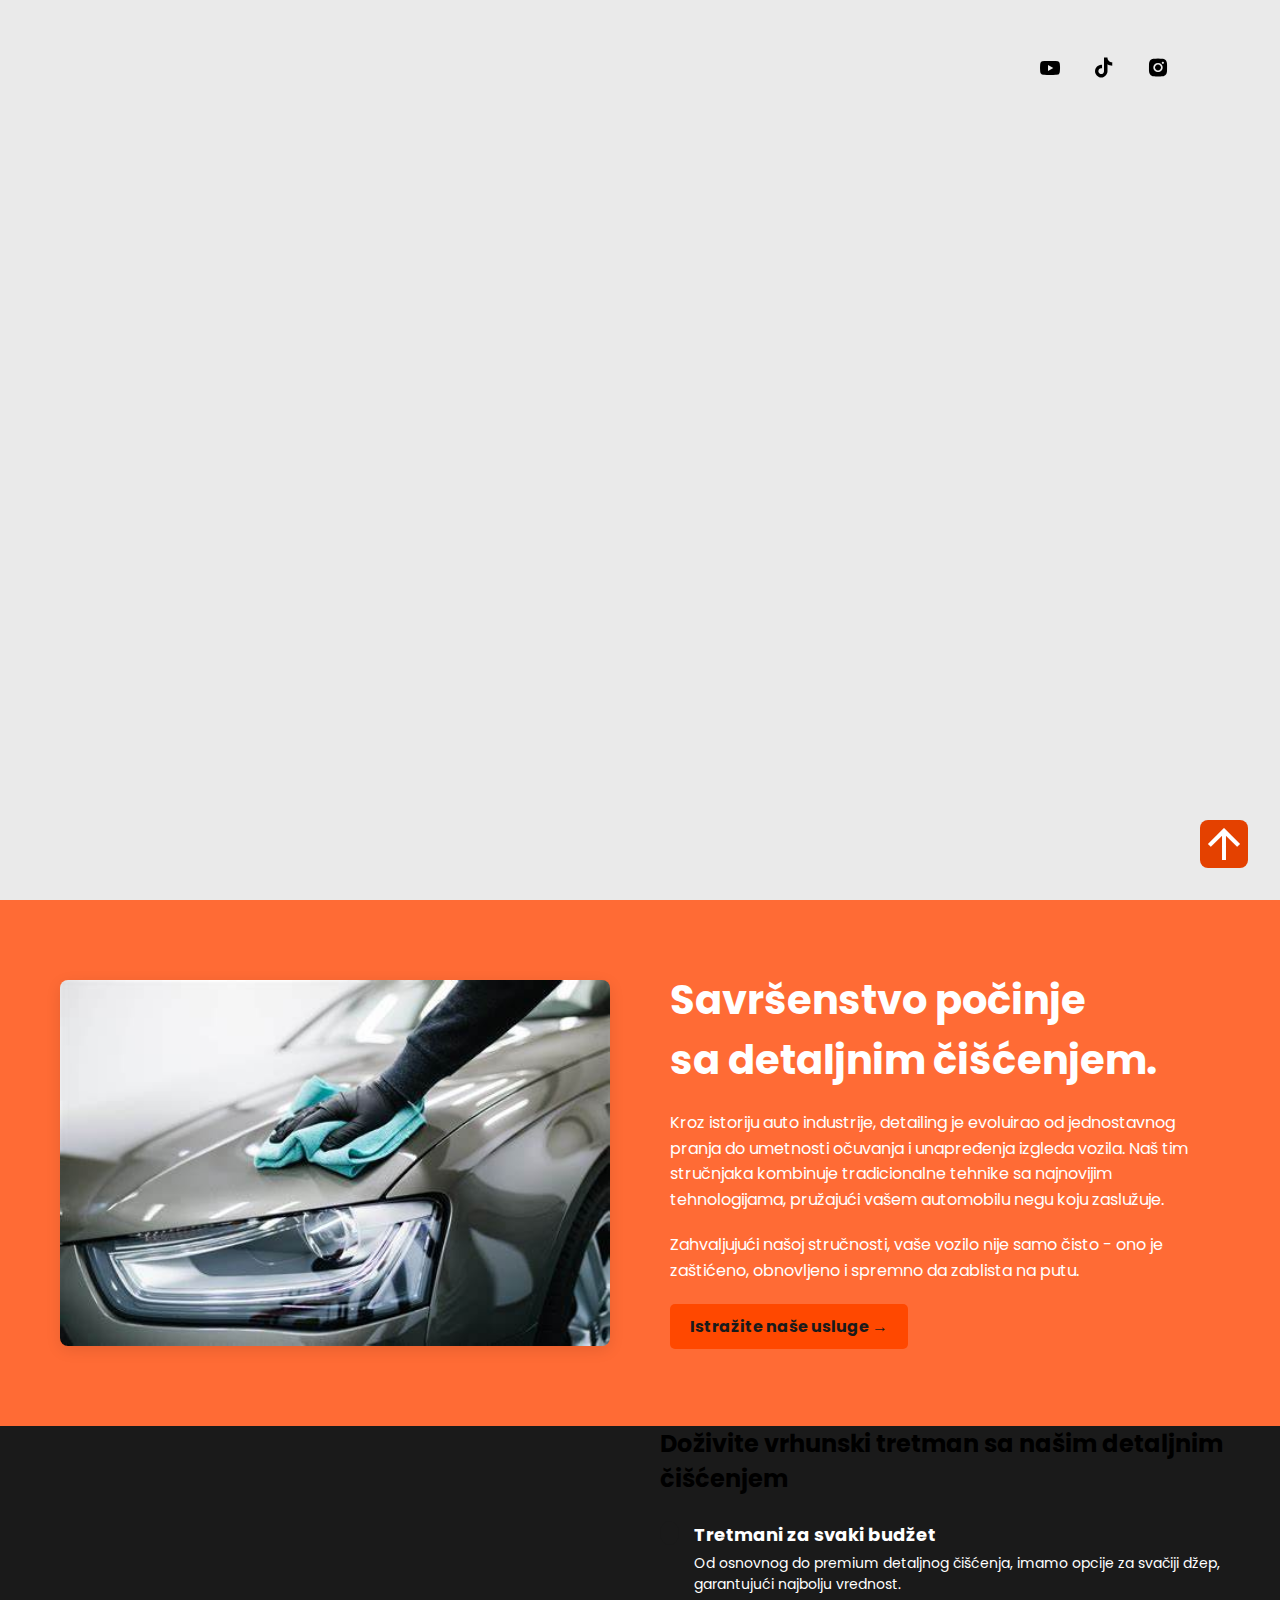
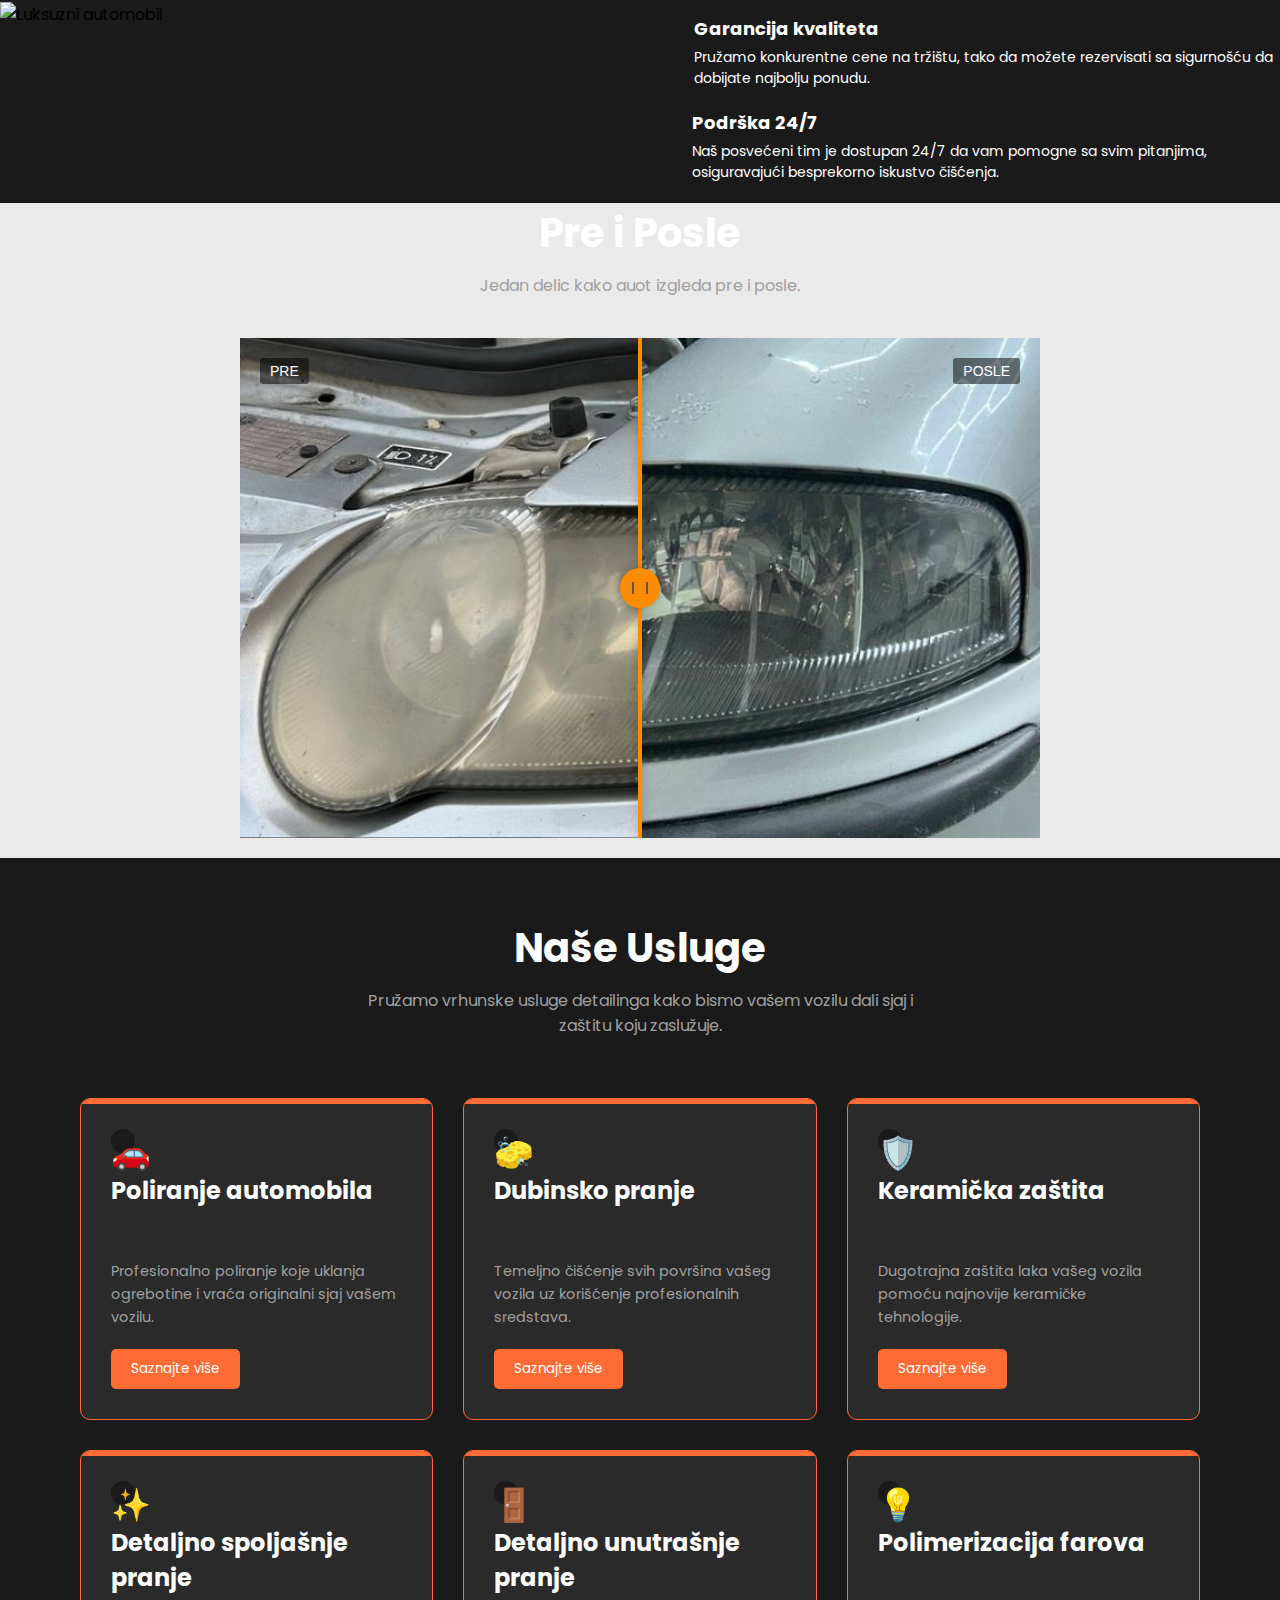
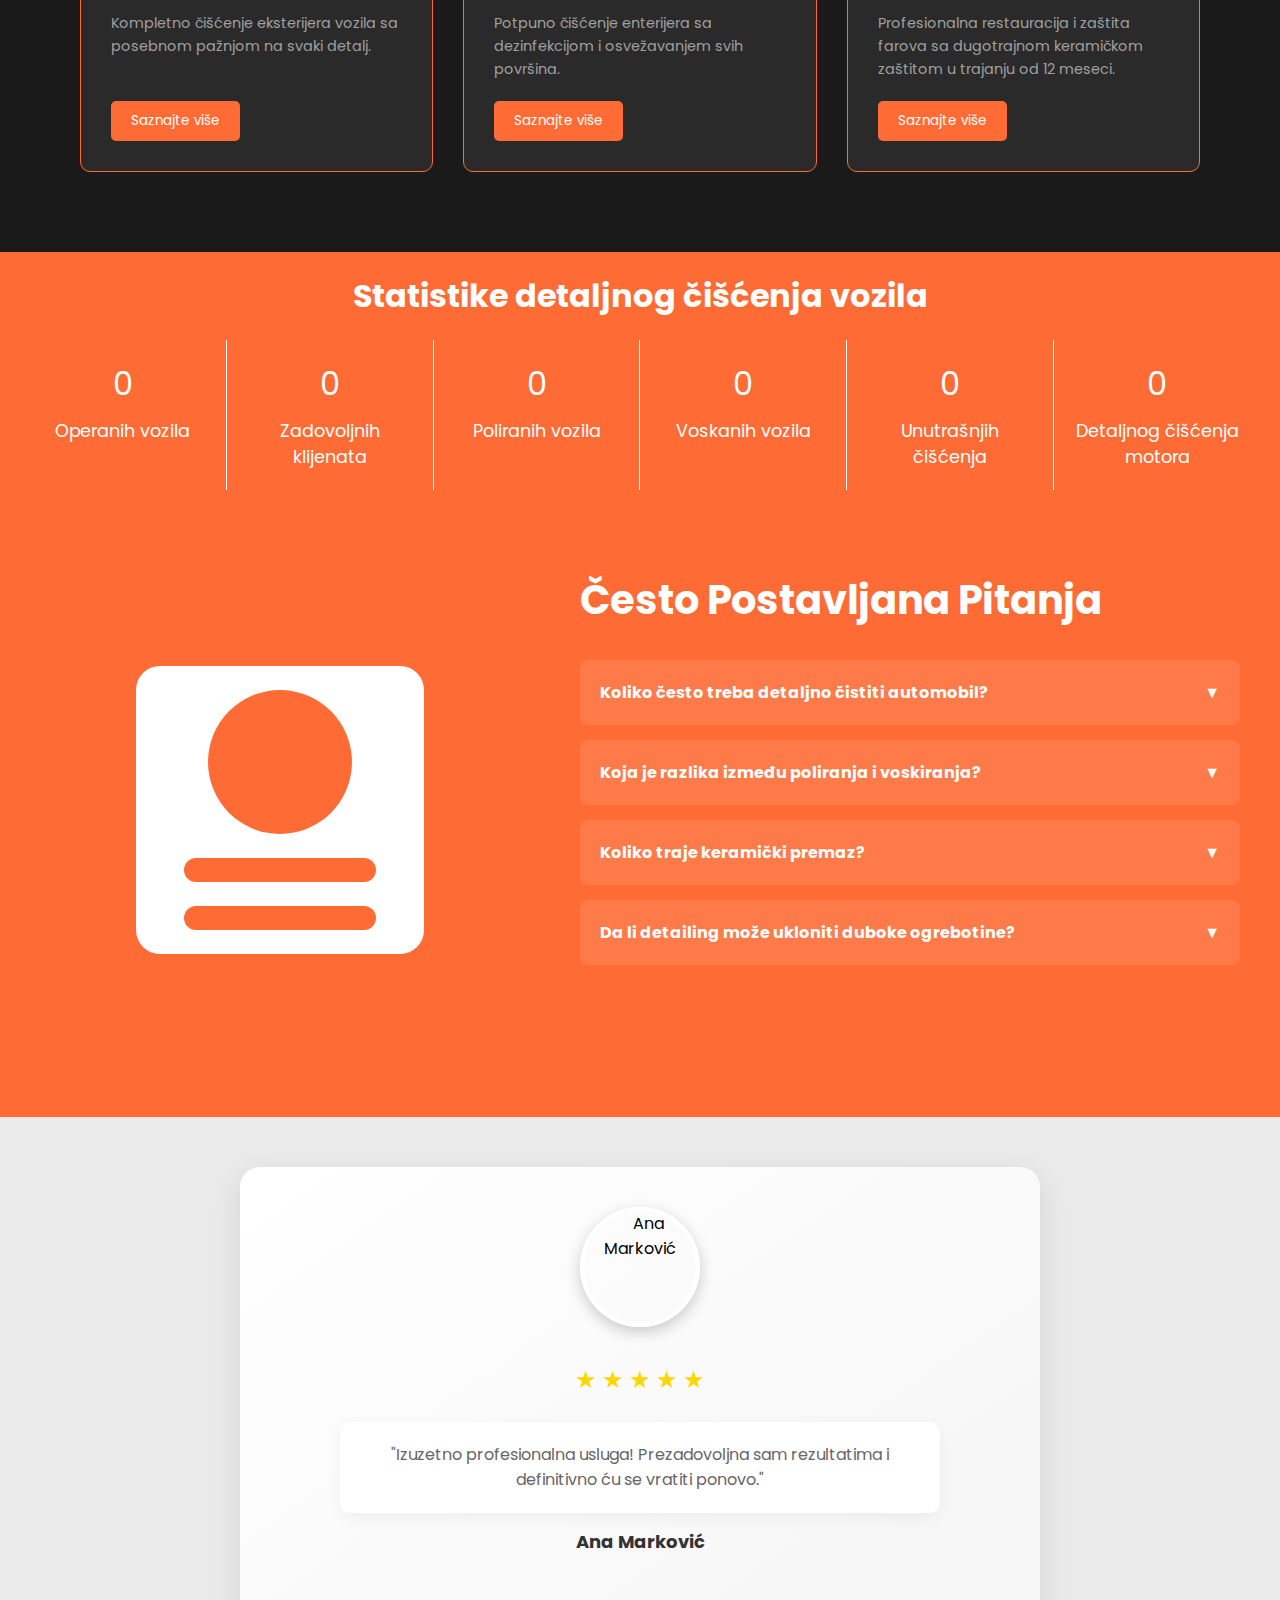
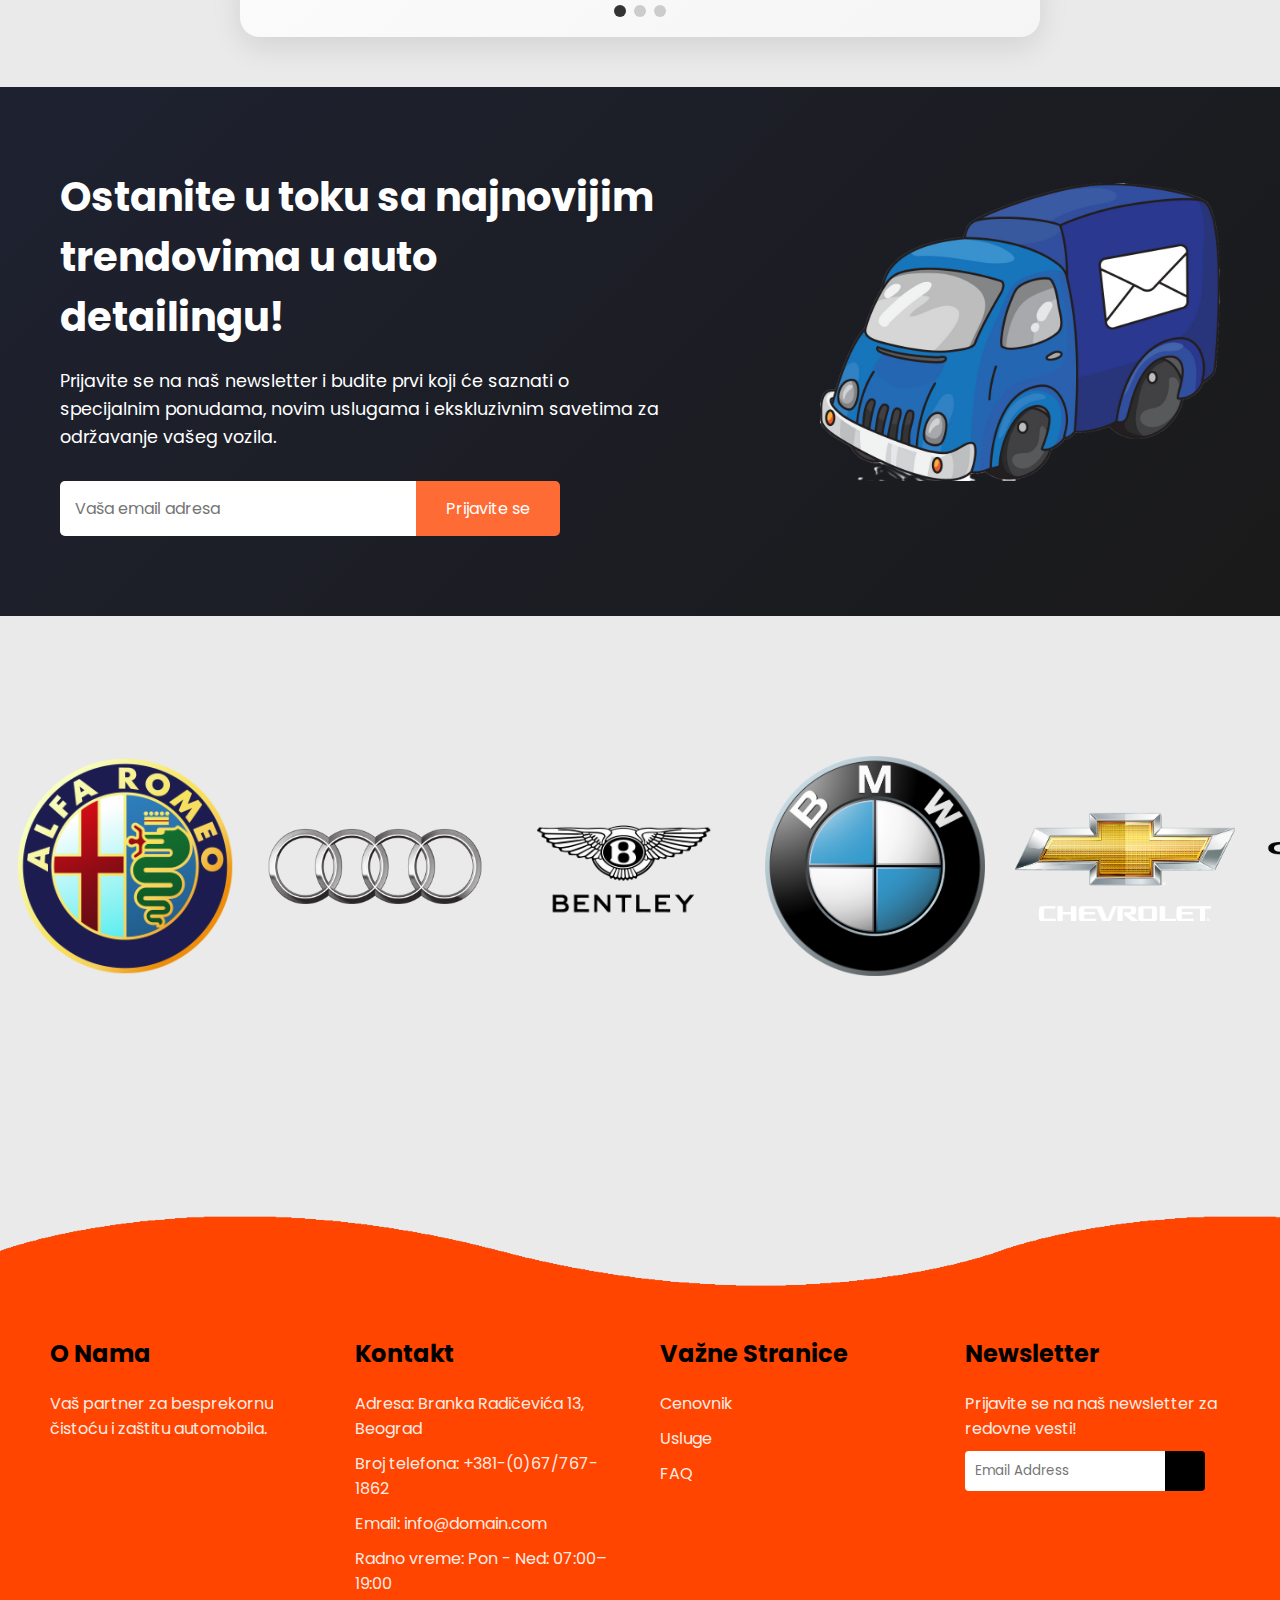
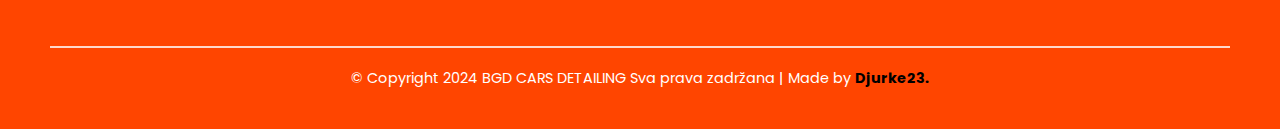
==== commit 02d0dff9: "Add files via upload" ====
--- a/index.html
+++ b/index.html
@@ -49,10 +49,10 @@
     <!-- navigacioni bar -->
     <nav class="navbar">
       <a href="index.html" style="--i:1;" class="active">Početna</a>
-      <a href="#istaknuto" style="--i:2;">Istaknuto</a>
+      <a href="#o-nama" style="--i:2;">O nama</a>
       <a href="usluge.html" style="--i:3;">Usluge</a>
       <a href="cenovnik.html" style="--i:4;">Cenovnik</a>
-      <a href="#o-nama" style="--i:5;">O nama</a>
+      <a href="#galerija" style="--i:5;">Galerija</a>
       <a href="kontakt.html" style="--i:6;">Kontakt</a>  
     </nav>
 
@@ -64,6 +64,7 @@
     </div>
 
   </header>
+
 
   <!-- tekst pocetna -->
   <section class="home" id="pocetna">
@@ -80,9 +81,11 @@
         
       </p>
 
+
       <!-- dugme -->
-      <a href="#" class="btn">Istraži </a>
+      <a href="#auto-detailing-container" class="btn">Istraži</a>
     </div>
+
 
     <!-- 2 romba iza slike -->
     <div class="home-img">
@@ -295,7 +298,7 @@
 
 
 
-<!-- CENE -->
+<!-- CENE 
 
 
 <div class="pricing-section">
@@ -365,7 +368,7 @@
 
 
 
-
+-->
 
 
 
@@ -430,10 +433,52 @@
 
 
 
-
-
-
-
+<!-- recenzije-->
+
+
+<div class="testimonial-container">
+    <div class="testimonial-track">
+        <div class="testimonial active">
+            <img src="slike/recenzije/3.jpg" alt="Ana Marković" class="testimonial-img">
+            <div class="stars">
+                <span class="star" style="--delay: 1">★</span>
+                <span class="star" style="--delay: 2">★</span>
+                <span class="star" style="--delay: 3">★</span>
+                <span class="star" style="--delay: 4">★</span>
+                <span class="star" style="--delay: 5">★</span>
+            </div>
+            <p class="testimonial-text">"Izuzetno profesionalna usluga! Prezadovoljna sam rezultatima i definitivno ću se vratiti ponovo."</p>
+            <h3 class="testimonial-name">Ana Marković</h3>
+        </div>
+        <div class="testimonial">
+            <img src="slike/recenzije/1.jpg" alt="Marko Petrović" class="testimonial-img">
+            <div class="stars">
+                <span class="star" style="--delay: 1">★</span>
+                <span class="star" style="--delay: 2">★</span>
+                <span class="star" style="--delay: 3">★</span>
+                <span class="star" style="--delay: 4">★</span>
+                <span class="star" style="--delay: 5">☆</span>
+            </div>
+            <p class="testimonial-text">"Odlično iskustvo, vrlo profesionalan pristup. Preporučujem svima!"</p>
+            <h3 class="testimonial-name">Marko Petrović</h3>
+        </div>
+        <div class="testimonial">
+            <img src="slike/recenzije/2.jpeg" alt="Jovana Nikolić" class="testimonial-img">
+            <div class="stars">
+                <span class="star" style="--delay: 1">★</span>
+                <span class="star" style="--delay: 2">★</span>
+                <span class="star" style="--delay: 3">★</span>
+                <span class="star" style="--delay: 4">★</span>
+                <span class="star" style="--delay: 5">★</span>
+            </div>
+            <p class="testimonial-text">"Najbolja usluga koju sam dobila! Sve preporuke za saradnju."</p>
+            <h3 class="testimonial-name">Jovana Nikolić</h3>
+        </div>
+    </div>
+    <button class="nav-button prev">&#10094;</button>
+    <button class="nav-button next">&#10095;</button>
+    <div class="dots-container"></div>
+</div>
 
 <!-- newsletter -->
 
--- a/style.css
+++ b/style.css
@@ -29,7 +29,18 @@
     justify-content: space-between;
     align-items: center;
     z-index: 100;
-}
+    transition: 0.5s; /* Add smooth transition */
+}
+
+/* Add this new class for scrolled state */
+.header.scrolled {
+    background: #ff6b35;
+    padding: 20px 8%;
+    box-shadow: 0 2px 10px rgba(0, 0, 0, 0.1);
+}
+
+
+
 
 .logo {
     font-size: 25px;
@@ -1120,6 +1131,256 @@
 
 
 
+/* recenzije */ 
+
+
+
+
+
+
+
+* {
+    margin: 0;
+    padding: 0;
+    box-sizing: border-box;
+}
+
+@keyframes fadeIn {
+    from {
+        opacity: 0;
+        transform: translateY(20px);
+    }
+    to {
+        opacity: 1;
+        transform: translateY(0);
+    }
+}
+
+@keyframes float {
+    0% { transform: translateY(0px); }
+    50% { transform: translateY(-10px); }
+    100% { transform: translateY(0px); }
+}
+
+@keyframes pulse {
+    0% { transform: scale(1); }
+    50% { transform: scale(1.05); }
+    100% { transform: scale(1); }
+}
+
+@keyframes sparkle {
+    0% { transform: scale(1) rotate(0deg); }
+    50% { transform: scale(1.2) rotate(180deg); }
+    100% { transform: scale(1) rotate(360deg); }
+}
+
+.testimonial-container {
+    max-width: 800px;
+    margin: 50px auto;
+    position: relative;
+    overflow: hidden;
+    padding: 20px;
+    background: linear-gradient(145deg, #ffffff, #f5f5f5);
+    border-radius: 20px;
+    box-shadow: 0 10px 30px rgba(0,0,0,0.1);
+    animation: fadeIn 1s ease-out;
+}
+
+.testimonial-track {
+    display: flex;
+    transition: transform 0.8s cubic-bezier(0.4, 0, 0.2, 1);
+}
+
+.testimonial {
+    min-width: 100%;
+    padding: 20px;
+    text-align: center;
+    display: flex;
+    flex-direction: column;
+    align-items: center;
+    gap: 15px;
+    opacity: 0.3;
+    transition: all 0.5s ease;
+}
+
+.testimonial.active {
+    opacity: 1;
+    animation: fadeIn 0.8s ease-out;
+}
+
+.testimonial-img {
+    width: 120px;
+    height: 120px;
+    border-radius: 50%;
+    object-fit: cover;
+    margin-bottom: 10px;
+    border: 4px solid #fff;
+    box-shadow: 0 5px 15px rgba(0,0,0,0.2);
+    transition: all 0.3s ease;
+    animation: float 6s ease-in-out infinite;
+}
+
+.testimonial-img:hover {
+    transform: scale(1.1) rotate(5deg);
+    box-shadow: 0 8px 20px rgba(0,0,0,0.3);
+}
+
+.stars {
+    color: #ffd700;
+    font-size: 24px;
+    margin: 10px 0;
+    display: flex;
+    gap: 5px;
+}
+
+.star {
+    display: inline-block;
+    animation: sparkle 2s infinite;
+    animation-delay: calc(var(--delay) * 0.2s);
+}
+
+.testimonial-text {
+    font-size: 16px;
+    line-height: 1.6;
+    color: #666;
+    max-width: 600px;
+    margin: 0 auto;
+    position: relative;
+    padding: 20px;
+    background: rgba(255, 255, 255, 0.9);
+    border-radius: 10px;
+    box-shadow: 0 5px 15px rgba(0,0,0,0.05);
+    transition: all 0.3s ease;
+}
+
+.testimonial-text:hover {
+    transform: translateY(-5px);
+    box-shadow: 0 8px 20px rgba(0,0,0,0.1);
+}
+
+.testimonial-name {
+    font-weight: bold;
+    font-size: 18px;
+    color: #333;
+    position: relative;
+    padding-bottom: 10px;
+}
+
+.testimonial-name::after {
+    content: '';
+    position: absolute;
+    bottom: 0;
+    left: 50%;
+    transform: translateX(-50%);
+    width: 0;
+    height: 2px;
+    background: #333;
+    transition: width 0.3s ease;
+}
+
+.testimonial-name:hover::after {
+    width: 100%;
+}
+
+.nav-button {
+    position: absolute;
+    top: 50%;
+    transform: translateY(-50%);
+    background: rgba(0, 0, 0, 0.5);
+    color: white;
+    padding: 15px;
+    border: none;
+    cursor: pointer;
+    border-radius: 50%;
+    transition: all 0.3s ease;
+    opacity: 0;
+    width: 50px;
+    height: 50px;
+    display: flex;
+    align-items: center;
+    justify-content: center;
+    font-size: 20px;
+}
+
+.testimonial-container:hover .nav-button {
+    opacity: 1;
+}
+
+.nav-button:hover {
+    background: rgba(0, 0, 0, 0.8);
+    transform: translateY(-50%) scale(1.1);
+    box-shadow: 0 5px 15px rgba(0,0,0,0.3);
+}
+
+.prev {
+    left: 20px;
+}
+
+.next {
+    right: 20px;
+}
+
+.dots-container {
+    display: flex;
+    justify-content: center;
+    margin-top: 20px;
+    gap: 8px;
+}
+
+.dot {
+    width: 12px;
+    height: 12px;
+    border-radius: 50%;
+    background: #ccc;
+    cursor: pointer;
+    transition: all 0.3s ease;
+    position: relative;
+}
+
+.dot:hover {
+    transform: scale(1.2);
+}
+
+.dot.active {
+    background: #333;
+    animation: pulse 2s infinite;
+}
+
+.dot::before {
+    content: '';
+    position: absolute;
+    top: 50%;
+    left: 50%;
+    transform: translate(-50%, -50%);
+    width: 20px;
+    height: 20px;
+    border-radius: 50%;
+    border: 2px solid #333;
+    opacity: 0;
+    transition: all 0.3s ease;
+}
+
+.dot.active::before {
+    animation: ripple 1.5s infinite;
+}
+
+@keyframes ripple {
+    0% {
+        width: 12px;
+        height: 12px;
+        opacity: 1;
+    }
+    100% {
+        width: 24px;
+        height: 24px;
+        opacity: 0;
+    }
+}
+
+
+
+
+
 
 
 
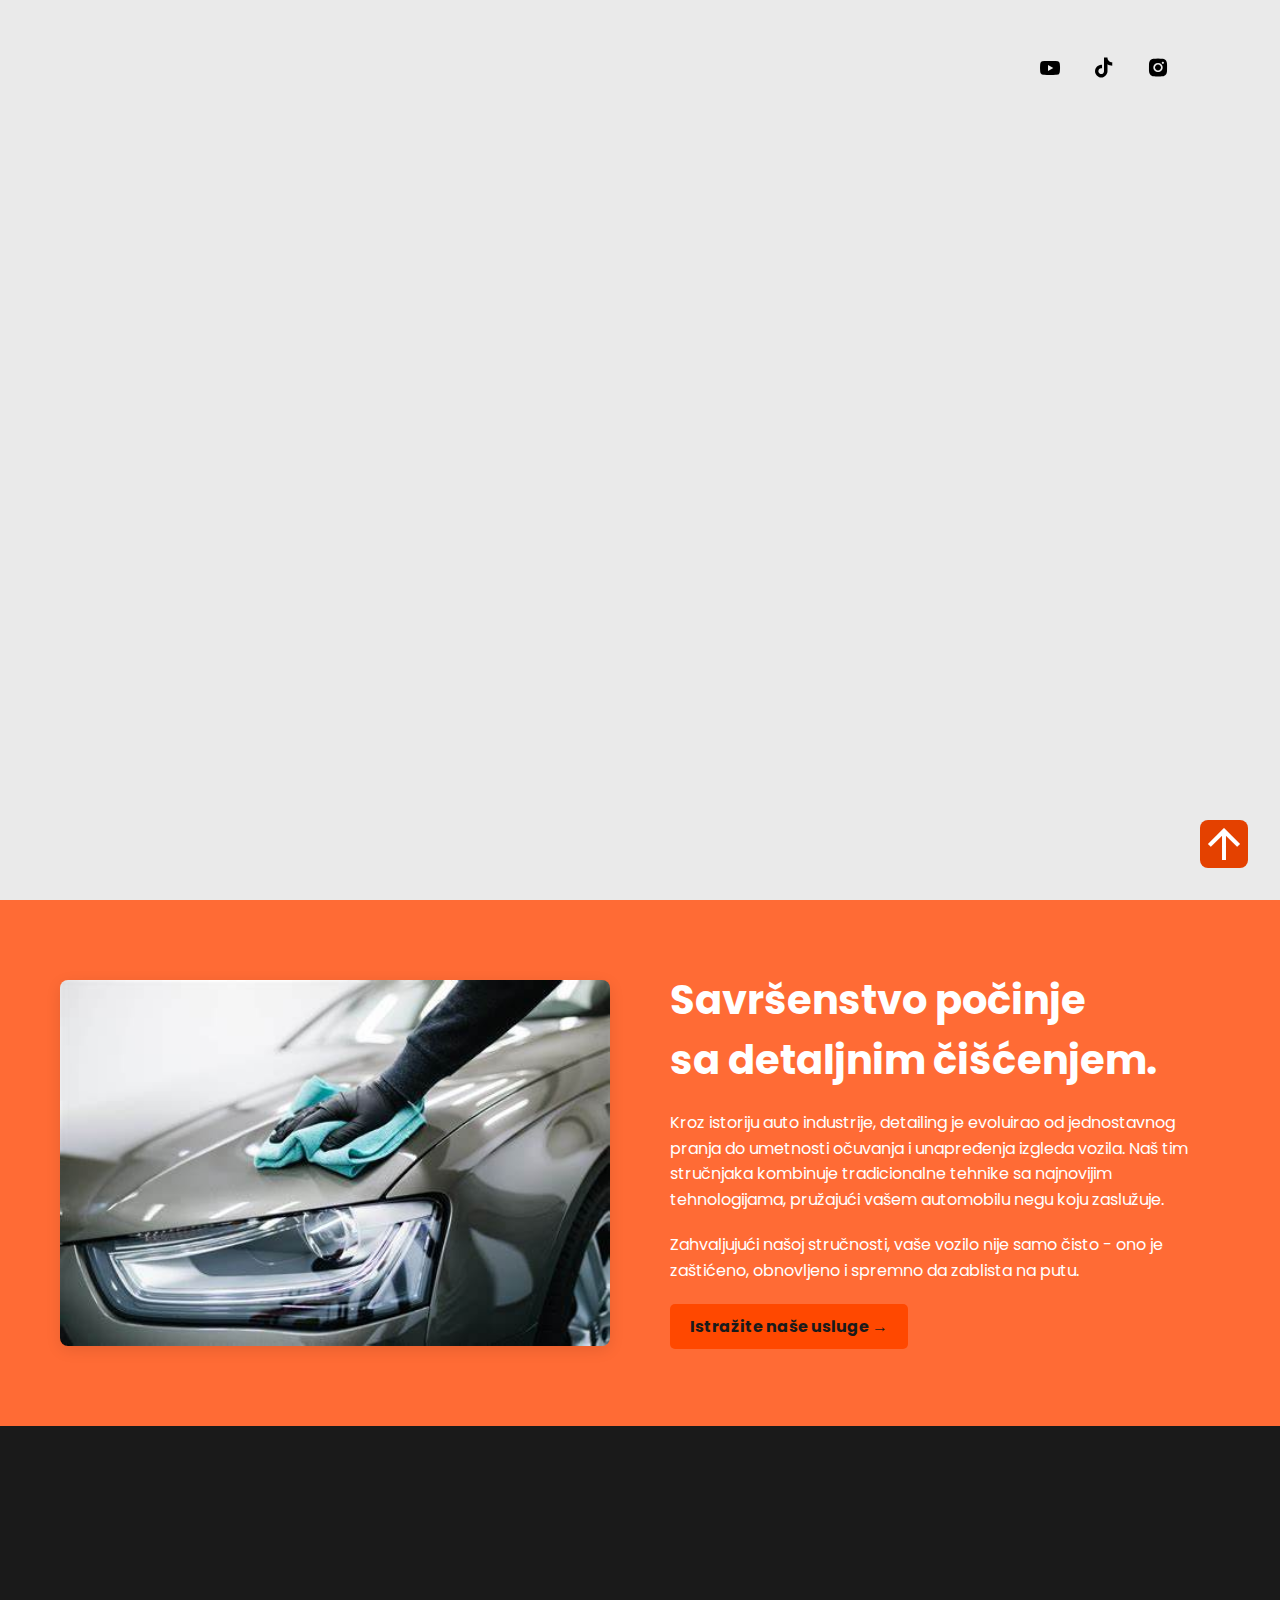
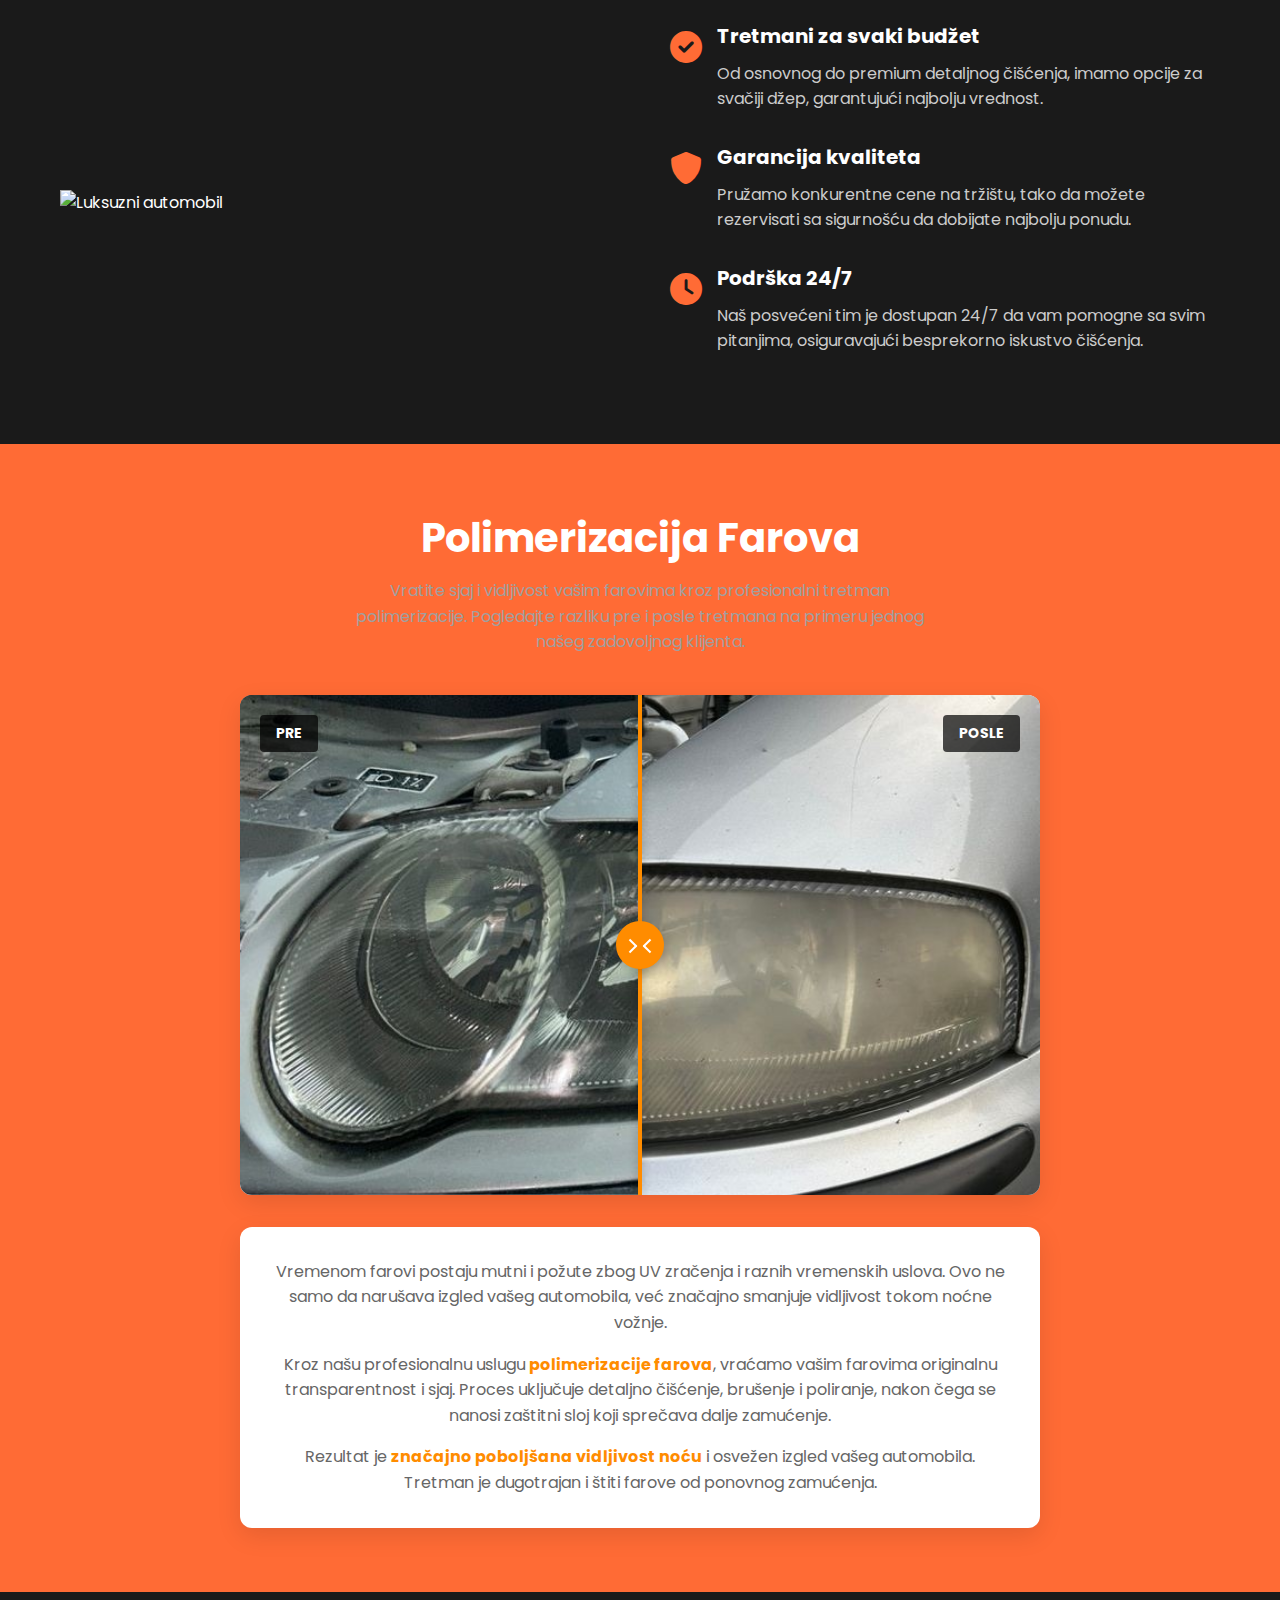
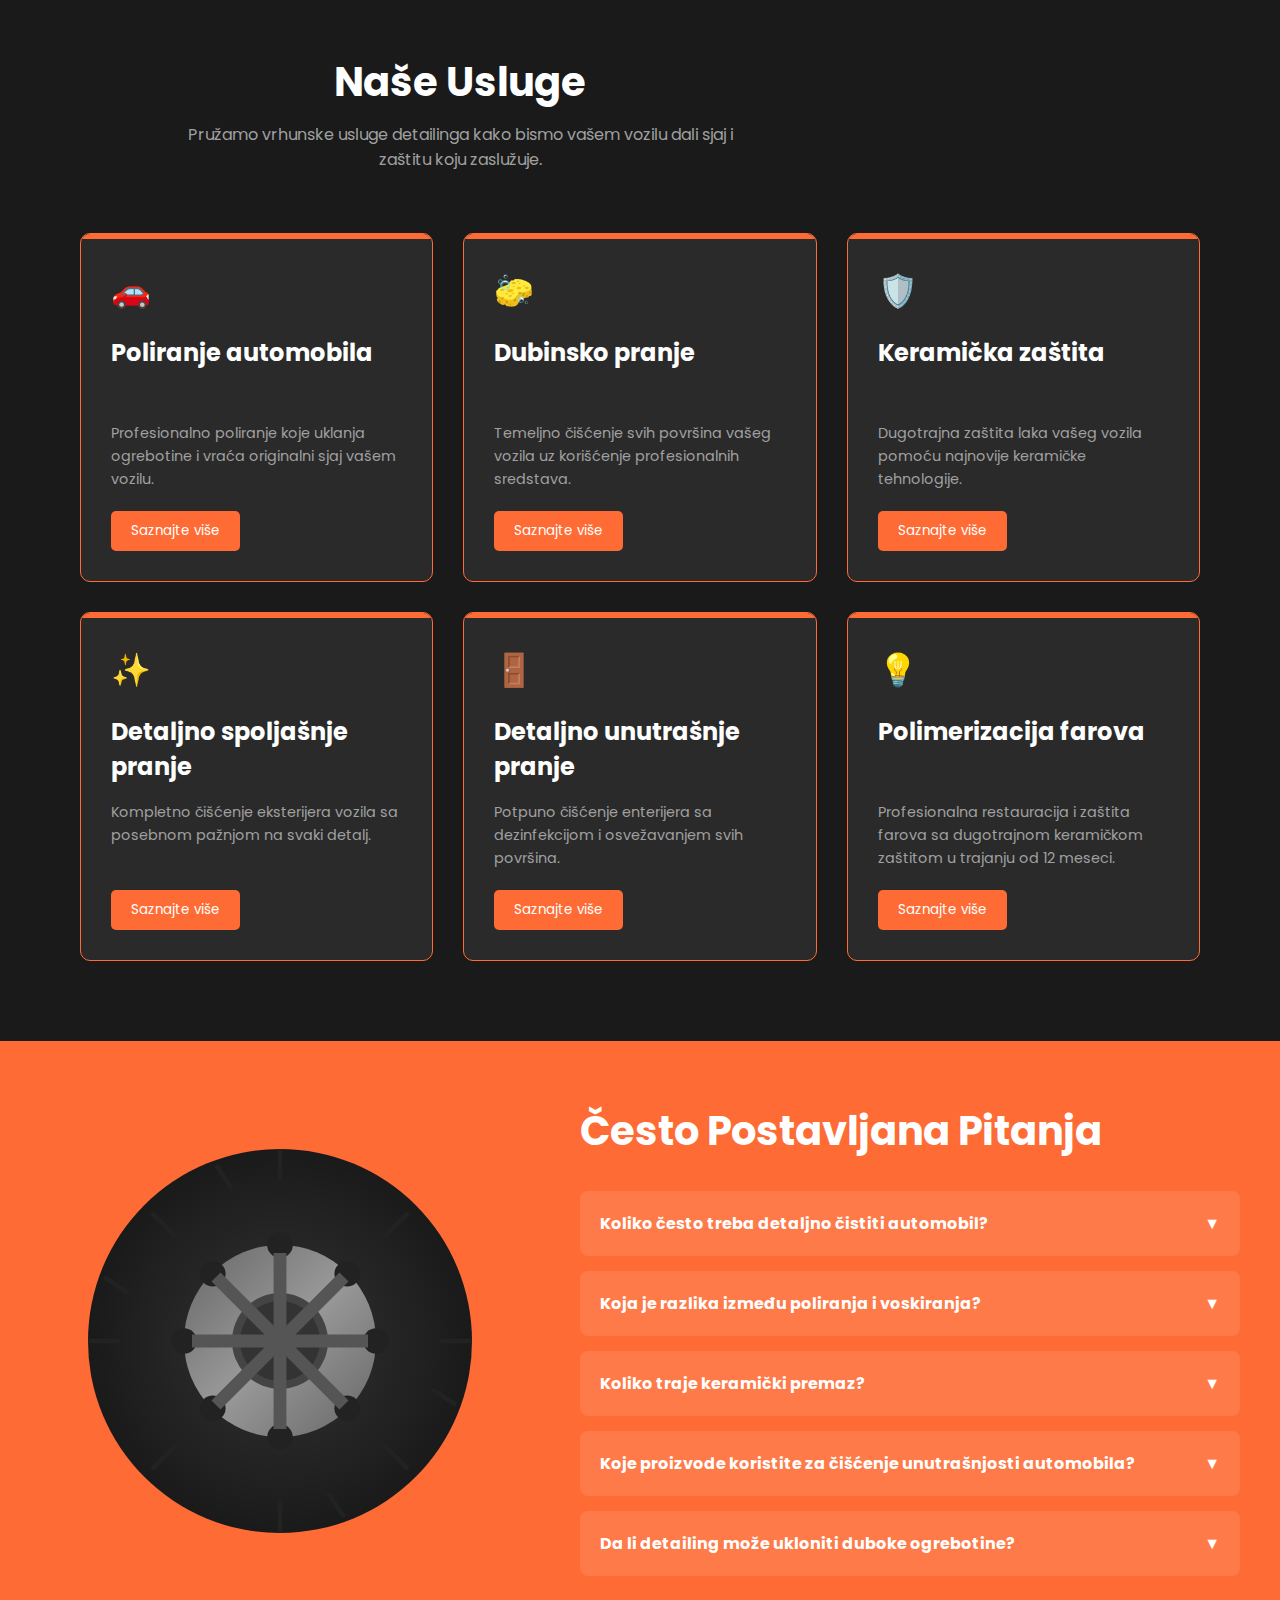
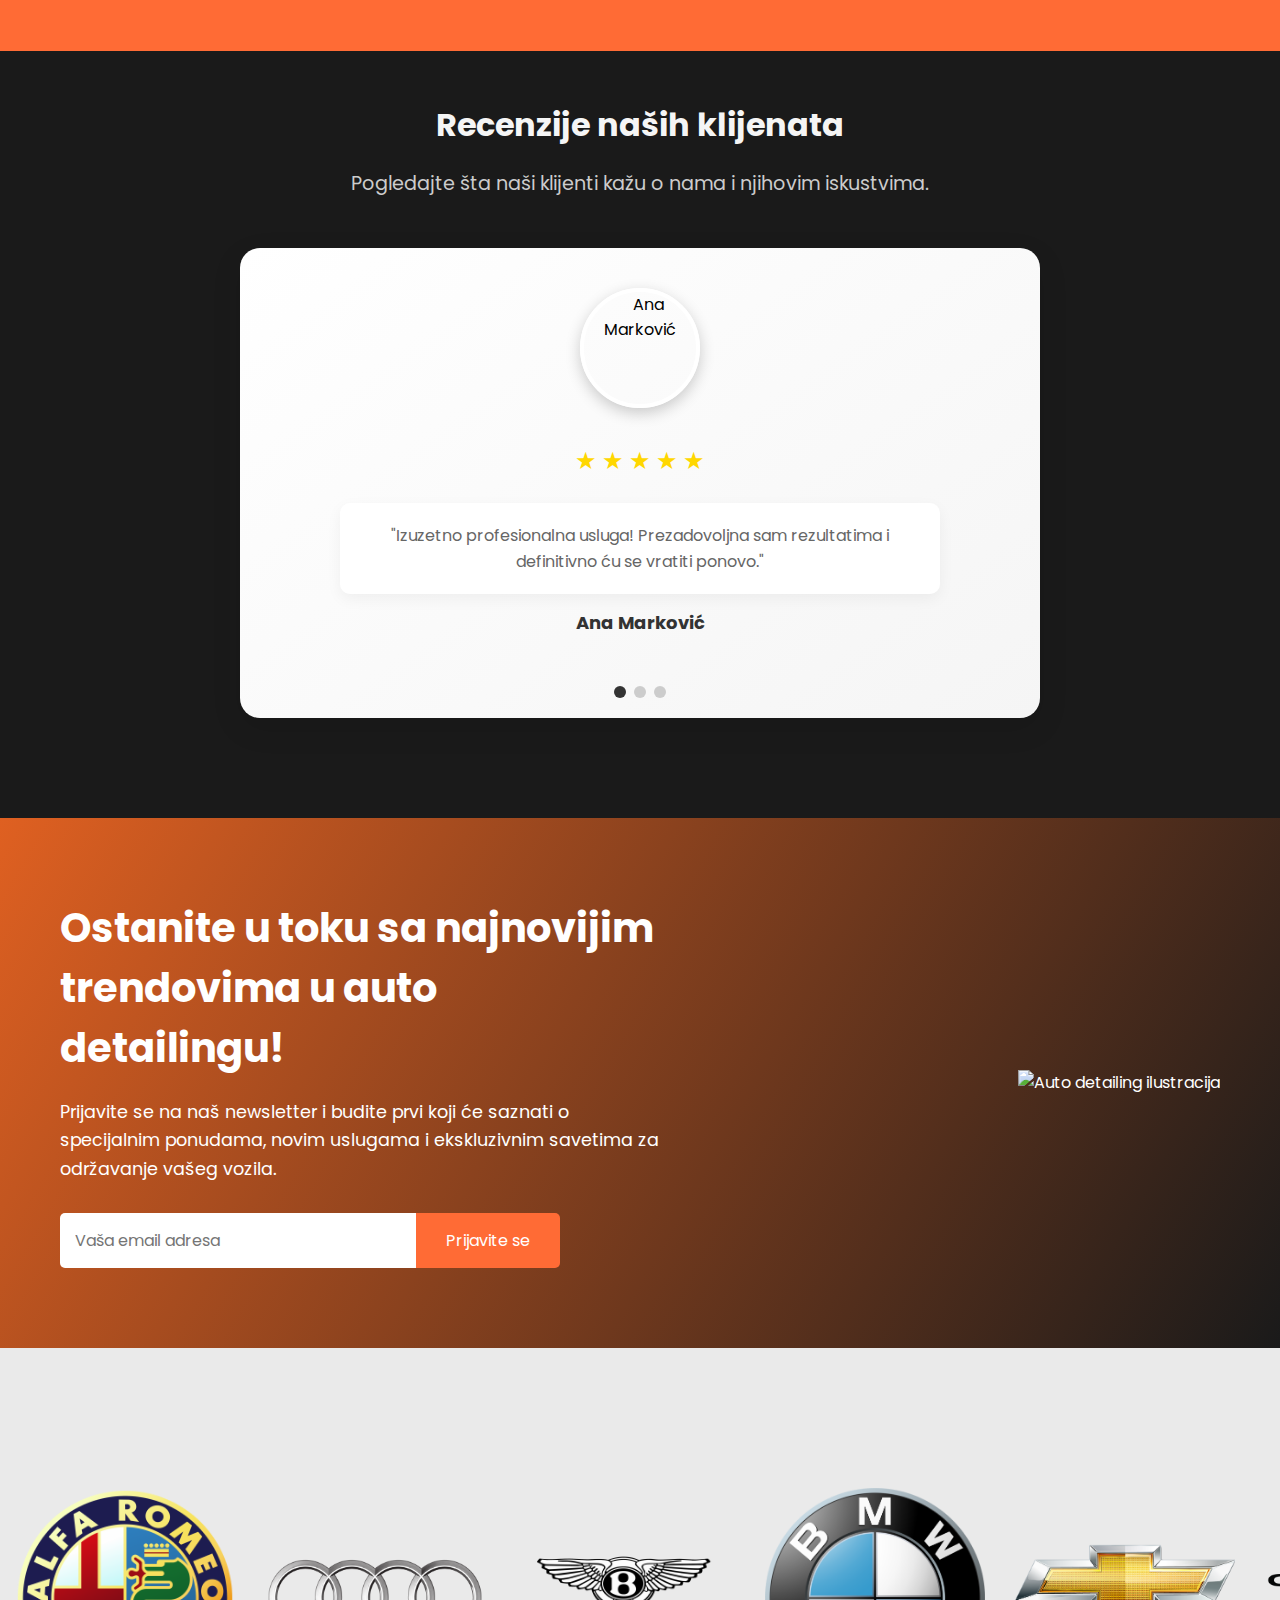
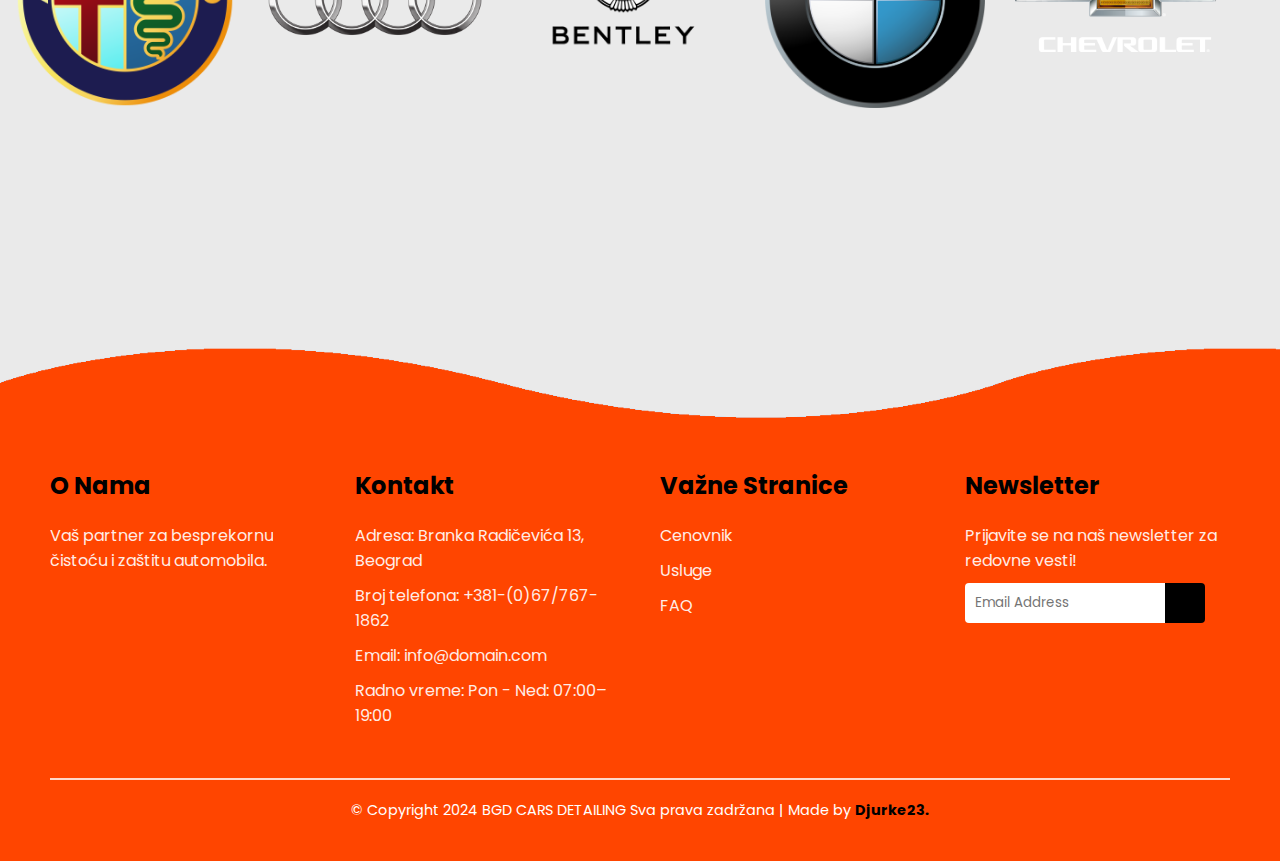
==== commit 800c0d16: "Add files via upload" ====
--- a/index.html
+++ b/index.html
@@ -36,6 +36,12 @@
 
   <!-- Google Fonts -->
   <link href="https://fonts.googleapis.com/css2?family=Poppins:wght@400;600&display=swap" rel="stylesheet">
+
+
+
+  <link rel="stylesheet" href="https://cdnjs.cloudflare.com/ajax/libs/font-awesome/6.0.0/css/all.min.css">
+
+
 
 </head>
 
@@ -60,7 +66,7 @@
     <div class="social-media">
       <a href="https://www.youtube.com/@bgdcars" style="--i:1;"><i class='bx bxl-youtube'></i></a>
       <a href="https://www.tiktok.com/@bgdcars" style="--i:2;"><i class='bx bxl-tiktok'></i></a>
-      <a href="https://www.instagram.com/bgdcars/" style="--i:3;"><i class='bx bxl-instagram-alt'></i></a>
+      <a href="https://www.instagram.com/bgdcarsdetailing/" style="--i:3;"><i class='bx bxl-instagram-alt'></i></a>
     </div>
 
   </header>
@@ -90,7 +96,7 @@
     <!-- 2 romba iza slike -->
     <div class="home-img">
       <div class="rhombus">
-        <img src="car2.webp" alt="Rhombus Image"> <!-- slika -->
+        <img src="slike/pocetna.png" alt="Rhombus Image"> <!-- slika -->
       </div>
     </div>
     <div class="rhombus2"></div>
@@ -132,38 +138,24 @@
 
 <!-- O NAMA V2-->
 
-<div class="container">
-<img src="https://th.bing.com/th/id/R.4cb29324312aeaabb81027a8ecb1a463?rik=XeBnLspnmivuSg&riu=http%3a%2f%2fclipart-library.com%2fimage_gallery2%2fCar-PNG.png&ehk=ONn2tabRDhyZlBFoDVME%2f3JDuk%2fZw2qPS1Cb0UmQTsU%3d&risl=&pid=ImgRaw&r=0" alt="Luksuzni automobil" class="car-image">
-<div class="content">
-    
-    <h2>Doživite vrhunski tretman sa našim detaljnim čišćenjem</h2>
-    <br>
-    
-    <div class="services">
-        <div class="service">
-            <div class="service-icon"></div>
-            <div class="service-text">
-                <h3>Tretmani za svaki budžet</h3>
-                <p>Od osnovnog do premium detaljnog čišćenja, imamo opcije za svačiji džep, garantujući najbolju vrednost.</p>
+<section class="service-container">
+    <div class="inner-container">
+        <div class="title-section">
+            <h2>Doživite vrhunski tretman sa našim detaljnim čišćenjem</h2>
+        </div>
+        
+        <div class="content-wrapper">
+            <div class="car-section">
+                <img src="https://th.bing.com/th/id/R.4cb29324312aeaabb81027a8ecb1a463?rik=XeBnLspnmivuSg&riu=http%3a%2f%2fclipart-library.com%2fimage_gallery2%2fCar-PNG.png&ehk=ONn2tabRDhyZlBFoDVME%2f3JDuk%2fZw2qPS1Cb0UmQTsU%3d&risl=&pid=ImgRaw&r=0" 
+                     alt="Luksuzni automobil" 
+                     class="car-image">
             </div>
-        </div>
-        <div class="service">
-            <div class="service-icon"></div>
-            <div class="service-text">
-                <h3>Garancija kvaliteta</h3>
-                <p>Pružamo konkurentne cene na tržištu, tako da možete rezervisati sa sigurnošću da dobijate najbolju ponudu.</p>
-            </div>
-        </div>
-        <div class="service">
-            <div class="service-icon"></div>
-            <div class="service-text">
-                <h3>Podrška 24/7</h3>
-                <p>Naš posvećeni tim je dostupan 24/7 da vam pomogne sa svim pitanjima, osiguravajući besprekorno iskustvo čišćenja.</p>
+            <div class="services-section">
+                <!-- Service items will be inserted here by JavaScript -->
             </div>
         </div>
     </div>
-</div>
-</div> 
+</section>
 
 
 
@@ -173,32 +165,40 @@
 
 
         
+
  
 <!--before after slider-->
 
-<div class="services-header">
-<h2 class="services-title">Pre i Posle</h2>
-<p class="services-subtitle">Jedan delic kako auot izgleda pre i posle.</p>
-</div>
-
-
-<div class="container5">
-   <div class="image-container5">
-       <!-- After image wrapper -->
-       <div class="image-wrapper5">
-           <img src="slike/4.jpg" alt="After" class="image-after">
-           <span class="label label-after">POSLE</span>
-       </div>
-       <!-- Before image wrapper -->
-       <div class="image-wrapper5 image-wrapper-before">
-           <img src="slike/3.jpg" alt="Before" class="image-before">
-           <span class="label label-before">PRE</span>
-       </div>
-       <!-- Slider -->
-       <div class="slider5">
-           <div class="slider-button"></div>
-       </div>
-   </div>
+<div class="page-wrapper">
+    <div class="services-header">
+        <h2 class="services-title">Polimerizacija Farova</h2>
+        <p class="services-subtitle">Vratite sjaj i vidljivost vašim farovima kroz profesionalni tretman polimerizacije. Pogledajte razliku pre i posle tretmana na primeru jednog našeg zadovoljnog klijenta.</p>
+    </div>
+
+    <div class="container5">
+        <div class="image-container5">
+            <div class="image-wrapper5">
+                <img src="slike/3.jpg" alt="Far posle polimerizacije" class="image-after">
+                <span class="label label-after">POSLE</span>
+            </div>
+            <div class="image-wrapper5 image-wrapper-before">
+                <img src="slike/4.jpg" alt="Far pre polimerizacije" class="image-before">
+                <span class="label label-before">PRE</span>
+            </div>
+            <div class="slider5">
+                <div class="slider-button">
+                    <span class="arrow-left"></span>
+                    <span class="arrow-right"></span>
+                </div>
+            </div>
+        </div>
+    </div>
+
+    <div class="service-details">
+        <p>Vremenom farovi postaju mutni i požute zbog UV zračenja i raznih vremenskih uslova. Ovo ne samo da narušava izgled vašeg automobila, već značajno smanjuje vidljivost tokom noćne vožnje.</p>
+        <p>Kroz našu profesionalnu uslugu <span class="highlight">polimerizacije farova</span>, vraćamo vašim farovima originalnu transparentnost i sjaj. Proces uključuje detaljno čišćenje, brušenje i poliranje, nakon čega se nanosi zaštitni sloj koji sprečava dalje zamućenje.</p>
+        <p>Rezultat je <span class="highlight">značajno poboljšana vidljivost noću</span> i osvežen izgled vašeg automobila. Tretman je dugotrajan i štiti farove od ponovnog zamućenja.</p>
+    </div>
 </div>
 
 
@@ -253,6 +253,8 @@
    </div>
 </section>
 
+
+
 <!-- Modal -->
 <div id="serviceModal" class="modal">
    <div class="modal-content">
@@ -262,7 +264,10 @@
 </div>
 
 
-<!-- BROJKE -->
+
+
+
+<!-- BROJKE 
 
 
 <div class="counter-section">
@@ -295,7 +300,7 @@
    </div>
 </div>
 
-
+-->
 
 
 <!-- CENE 
@@ -380,13 +385,80 @@
 <section class="faq-section">
 <div class="faq-container">
    <div class="faq-image">
-       <svg viewBox="0 0 200 200" width="100%" height="100%">
-           <rect x="40" y="40" width="120" height="120" fill="#ffffff" rx="10" />
-           <circle cx="100" cy="80" r="30" fill="#ff6b35" />
-           <rect x="60" y="120" width="80" height="10" fill="#ff6b35" rx="5" />
-           <rect x="60" y="140" width="80" height="10" fill="#ff6b35" rx="5" />
-       </svg>
-   </div>
+    <svg viewBox="0 0 300 300" xmlns="http://www.w3.org/2000/svg">
+        <!-- Definitions for gradients -->
+        <defs>
+          <!-- Metallic rim gradient -->
+          <linearGradient id="rimGradient" x1="0%" y1="0%" x2="100%" y2="100%">
+            <stop offset="0%" style="stop-color:#666666" />
+            <stop offset="50%" style="stop-color:#999999" />
+            <stop offset="100%" style="stop-color:#666666" />
+          </linearGradient>
+          
+          <!-- Rubber texture gradient -->
+          <radialGradient id="tireGradient" cx="50%" cy="50%" r="50%">
+            <stop offset="0%" style="stop-color:#333333" />
+            <stop offset="100%" style="stop-color:#1a1a1a" />
+          </radialGradient>
+        </defs>
+      
+        <!-- Outer tire -->
+        <circle cx="150" cy="150" r="120" fill="url(#tireGradient)" />
+        
+        <!-- Tire tread pattern -->
+        <g stroke="#222222" stroke-width="3">
+          <!-- Vertical treads -->
+          <path d="M150,30 L150,50" />
+          <path d="M150,250 L150,270" />
+          <path d="M30,150 L50,150" />
+          <path d="M250,150 L270,150" />
+          
+          <!-- Diagonal treads -->
+          <path d="M70,70 L85,85" />
+          <path d="M215,215 L230,230" />
+          <path d="M70,230 L85,215" />
+          <path d="M215,85 L230,70" />
+          
+          <!-- Additional tread patterns -->
+          <path d="M110,40 L120,55" />
+          <path d="M180,245 L190,260" />
+          <path d="M40,110 L55,120" />
+          <path d="M245,180 L260,190" />
+        </g>
+      
+        <!-- Inner rim -->
+        <circle cx="150" cy="150" r="60" fill="url(#rimGradient)" />
+        
+        <!-- Center cap -->
+        <circle cx="150" cy="150" r="30" fill="#444444" />
+        <circle cx="150" cy="150" r="25" fill="#333333" />
+        
+        <!-- Decorative bolts -->
+        <g fill="#222222">
+          <circle cx="150" cy="90" r="8" />
+          <circle cx="150" cy="210" r="8" />
+          <circle cx="90" cy="150" r="8" />
+          <circle cx="210" cy="150" r="8" />
+          <circle cx="108" cy="108" r="8" />
+          <circle cx="192" cy="192" r="8" />
+          <circle cx="108" cy="192" r="8" />
+          <circle cx="192" cy="108" r="8" />
+        </g>
+        
+        <!-- Spokes -->
+        <g stroke="#555555" stroke-width="8">
+          <line x1="150" y1="150" x2="150" y2="95" />
+          <line x1="150" y1="150" x2="150" y2="205" />
+          <line x1="150" y1="150" x2="95" y2="150" />
+          <line x1="150" y1="150" x2="205" y2="150" />
+          <line x1="150" y1="150" x2="110" y2="110" />
+          <line x1="150" y1="150" x2="190" y2="190" />
+          <line x1="150" y1="150" x2="110" y2="190" />
+          <line x1="150" y1="150" x2="190" y2="110" />
+        </g>
+      </svg>
+   </div>
+
    <div class="faq-content">
        <h2 class="faq-title">Često Postavljana Pitanja</h2>
        <div class="faq-item">
@@ -417,6 +489,15 @@
            </div>
        </div>
        <div class="faq-item">
+        <div class="faq-question">
+            Koje proizvode koristite za čišćenje unutrašnjosti automobila?
+            <span class="faq-toggle">▼</span>
+        </div>
+        <div class="faq-answer">
+            Koristimo visokokvalitetne, pH-neutralne i ekološke proizvode koji su bezbedni za sve vrste materijala, uključujući kožu, tkaninu i plastiku.
+        </div>
+    </div>
+       <div class="faq-item">
            <div class="faq-question">
                Da li detailing može ukloniti duboke ogrebotine?
                <span class="faq-toggle">▼</span>
@@ -435,8 +516,11 @@
 
 <!-- recenzije-->
 
-
-<div class="testimonial-container">
+<div class="testimonial-background">
+    <h2 class="testimonial-heading">Recenzije naših klijenata</h2>
+<p class="testimonial-subheading">Pogledajte šta naši klijenti kažu o nama i njihovim iskustvima.</p>
+
+ <div class="testimonial-container">
     <div class="testimonial-track">
         <div class="testimonial active">
             <img src="slike/recenzije/3.jpg" alt="Ana Marković" class="testimonial-img">
@@ -457,7 +541,7 @@
                 <span class="star" style="--delay: 2">★</span>
                 <span class="star" style="--delay: 3">★</span>
                 <span class="star" style="--delay: 4">★</span>
-                <span class="star" style="--delay: 5">☆</span>
+                <span class="star" style="--delay: 5">★</span>
             </div>
             <p class="testimonial-text">"Odlično iskustvo, vrlo profesionalan pristup. Preporučujem svima!"</p>
             <h3 class="testimonial-name">Marko Petrović</h3>
@@ -478,13 +562,14 @@
     <button class="nav-button prev">&#10094;</button>
     <button class="nav-button next">&#10095;</button>
     <div class="dots-container"></div>
-</div>
+ </div>
+</div>
+
+
+
+
 
 <!-- newsletter -->
-
-
-
-
 
 
 <section class="newsletter-section">
@@ -499,16 +584,13 @@
        </form>
    </div>
    <div class="newsletter-image">
-       <img src="postar.webp" alt="Auto detailing ilustracija">
+       <img src="slike/news.png" alt="Auto detailing ilustracija">
    </div>
 </div>
 </section>
 
 
 <br><br><br><br><br><br>
-
-
-
 
 
 
--- a/style.css
+++ b/style.css
@@ -487,77 +487,188 @@
 
 
 
-/* O NAMA V2 */
-
-
-.container {
+
+
+
+
+/* o nama v2 */
+
+
+.service-container {
     background-color: #1a1a1a;
+    padding: 60px 0;
+    color: white;
+    overflow: hidden;
+}
+
+.inner-container {
+    max-width: 1200px;
     margin: 0 auto;
+    padding: 0 20px;
+}
+
+.title-section {
+    text-align: center;
+    margin-bottom: 60px;
+    opacity: 0;
+    transform: translateY(20px);
+    animation: fadeInUp 0.8s ease forwards;
+}
+
+.title-section h2 {
+    font-size: 2.5rem;
+    margin: 0;
+    font-weight: 600;
+    position: relative;
+    display: inline-block;
+    padding-bottom: 15px;
+}
+
+.title-section h2::after {
+    content: '';
+    position: absolute;
+    bottom: 0;
+    left: 50%;
+    transform: translateX(-50%);
+    width: 100px;
+    height: 3px;
+    background: linear-gradient(90deg, #ff6b6b, #ffd93d);
+}
+
+.content-wrapper {
     display: flex;
     align-items: center;
-}
+    gap: 60px;
+    margin-top: 40px;
+}
+
+.car-section {
+    flex: 1;
+    position: relative;
+}
+
 .car-image {
+    width: 100%;
+    height: auto;
+    animation: floatAnimation 3s ease-in-out infinite;
+}
+
+.services-section {
     flex: 1;
-    max-width: 50%;
-    animation: float 3s ease-in-out infinite;
-}
-@keyframes float {
-    0% { transform: translateY(0px); }
-    50% { transform: translateY(-10px); }
-    100% { transform: translateY(0px); }
-}
-.content {
-    flex: 1;
-    padding-left: 40px;
-}
-
-.services {
-    display: flex;
+}
+
+.service-item {
+    display: flex;
+    align-items: flex-start;
+    margin-bottom: 30px;
+    opacity: 0;
+    transform: translateX(20px);
+    transition: all 0.3s ease;
+}
+
+.service-icon {
+    margin-right: 15px;
+    color: #ff6b6b;
+    font-size: 24px;
+    padding-top: 3px;
+}
+
+.service-icon i {
+    transition: transform 0.3s ease;
+}
+
+.service-item:hover .service-icon i {
+    transform: scale(1.2);
+}
+
+.service-text h3 {
+    margin: 0 0 10px 0;
+    font-size: 1.25rem;
+    color: #ffffff;
+}
+
+.service-text p {
+    margin: 0;
+    color: #cccccc;
+    line-height: 1.6;
+    font-size: 1rem;
+}
+
+@keyframes floatAnimation {
+    0% { transform: translateY(0); }
+    50% { transform: translateY(-20px); }
+    100% { transform: translateY(0); }
+}
+
+@keyframes fadeInUp {
+    to {
+        opacity: 1;
+        transform: translateY(0);
+    }
+}
+
+/* Responsive Design */
+@media (max-width: 992px) {
+    .content-wrapper {
+        flex-direction: column;
+        text-align: center;
+    }
+
+    .car-section {
+        margin-bottom: 40px;
+    }
+
+    .service-item {
+        text-align: left;
+    }
+}
+
+
+
+
+
+
+/* before after slider */
+
+
+.page-wrapper
+ {
+    display: flex;
+    background-color:  #ff6b35; 
     flex-direction: column;
-}
-.service {
-    display: flex;
-    align-items: flex-start;
-    margin-bottom: 20px;
-    transition: transform 0.3s ease;
-}
-.service:hover {
-    transform: translateX(10px);
-}
-.service-icon {
-    width: 24px;
-    height: 24px;
-    margin-right: 15px;
-    background-color: #1a1a1a;
-    border-radius: 50%;
-    transition: transform 0.3s ease, background-color 0.3s ease;
-}
-.service:hover .service-icon {
-    transform: scale(1.2);
-    background-color: #1a1a1a;
-}
-.service-text h3 {
-    color: #ffffff;
-    margin: 0;
-    font-size: 18px;
-}
-.service-text p {
-    color: #ffffff;
-    margin: 5px 0 0;
-    font-size: 14px;
-}
-
-
-
-/* before after slider */
-
+    align-items: center;
+    
+    padding: 4rem 2rem;
+    margin: 0 auto;
+}
+
+.services-header {
+    text-align: center;
+    margin-bottom: 3rem;
+    max-width: 800px;
+    width: 100%;
+}
+
+.services-title {
+    font-size: 2.5rem;
+    color: #333;
+    margin-bottom: 1rem;
+}
+
+.services-subtitle {
+    font-size: 1.1rem;
+    color: #666;
+    line-height: 1.6;
+}
 
 .container5 {
-
-    position: relative;
     width: 100%;
     max-width: 800px;
-    margin: 20px auto;
+    background: white;
+    border-radius: 12px;
+    box-shadow: 0 8px 24px rgba(0,0,0,0.1);
+    overflow: hidden;
+    margin: 0 auto;
 }
 
 .image-container5 {
@@ -589,13 +700,14 @@
 .image-wrapper-before {
     z-index: 1;
     clip-path: polygon(0 0, 50% 0, 50% 100%, 0 100%);
+    transition: clip-path 0.1s ease-out;
 }
 
 .slider5 {
     position: absolute;
     width: 4px;
     height: 100%;
-    background: #FF8C00; /* narandžasta boja */
+    background: #FF8C00;
     left: 50%;
     transform: translateX(-50%);
     z-index: 2;
@@ -605,51 +717,109 @@
 
 .slider-button {
     position: absolute;
-    width: 40px;
-    height: 40px;
-    background: #FF8C00; /* narandžasta boja */
+    width: 48px;
+    height: 48px;
+    background: #FF8C00;
     border-radius: 50%;
     top: 50%;
     left: 50%;
     transform: translate(-50%, -50%);
     cursor: ew-resize;
-    box-shadow: 0 0 10px rgba(0, 0, 0, 0.3);
-}
-
-/* Možete promeniti nijansu narandžaste boje zamenom #FF8C00 sa nekom drugom */
-
-.slider-button::after {
+    box-shadow: 0 4px 12px rgba(0,0,0,0.2);
+    transition: transform 0.2s ease;
+}
+
+.slider-button:hover {
+    transform: translate(-50%, -50%) scale(1.1);
+}
+
+.slider-button .arrow-left::before,
+.slider-button .arrow-left::after {
     content: '';
     position: absolute;
-    width: 12px;
-    height: 12px;
-    border-left: 2px solid #555;
-    border-right: 2px solid #555;
-    left: 50%;
     top: 50%;
-    transform: translate(-50%, -50%);
-}
-
-/* Overlay labels */
+    width: 10px;
+    height: 2px;
+    background: white;
+    left: 25%;
+}
+
+.slider-button .arrow-left::before {
+    transform: translateY(-3px) rotate(45deg);
+}
+
+.slider-button .arrow-left::after {
+    transform: translateY(3px) rotate(-45deg);
+}
+
+.slider-button .arrow-right::before,
+.slider-button .arrow-right::after {
+    content: '';
+    position: absolute;
+    top: 50%;
+    width: 10px;
+    height: 2px;
+    background: white;
+    right: 25%;
+}
+
+.slider-button .arrow-right::before {
+    transform: translateY(-3px) rotate(-45deg);
+}
+
+.slider-button .arrow-right::after {
+    transform: translateY(3px) rotate(45deg);
+}
+
 .label {
     position: absolute;
-    top: 20px;
+    padding: 8px 16px;
     color: white;
-    background-color: rgba(0, 0, 0, 0.5);
-    padding: 5px 10px;
-    border-radius: 3px;
-    font-family: Arial, sans-serif;
+    background: rgba(0, 0, 0, 0.7);
+    border-radius: 4px;
+    font-weight: bold;
     font-size: 14px;
     z-index: 1;
+    transition: opacity 0.3s ease;
 }
 
 .label-before {
     left: 20px;
+    top: 20px;
 }
 
 .label-after {
     right: 20px;
-}
+    top: 20px;
+}
+
+.service-details {
+    margin-top: 2rem;
+    max-width: 800px;
+    text-align: center;
+    padding: 2rem;
+    background: white;
+    border-radius: 12px;
+    box-shadow: 0 8px 24px rgba(0,0,0,0.1);
+    margin: 2rem auto 0;
+}
+
+.service-details p {
+    color: #666;
+    line-height: 1.6;
+    margin-bottom: 1rem;
+}
+
+.service-details p:last-child {
+    margin-bottom: 0;
+}
+
+.highlight {
+    color: #FF8C00;
+    font-weight: bold;
+}
+
+
 
 
 
@@ -842,6 +1012,12 @@
 
 
 
+
+
+
+
+
+
 /*CENE */ 
 
 .pricing-section {
@@ -1136,9 +1312,6 @@
 
 
 
-
-
-
 * {
     margin: 0;
     padding: 0;
@@ -1172,6 +1345,34 @@
     0% { transform: scale(1) rotate(0deg); }
     50% { transform: scale(1.2) rotate(180deg); }
     100% { transform: scale(1) rotate(360deg); }
+}
+
+.testimonial-background {
+    background-color: #1a1a1a;
+    padding: 50px 20px; /* Opcionalno, za dodatni prostor oko sekcije */
+}
+
+.testimonial-container {
+    background: linear-gradient(145deg, #ffffff, #f5f5f5); /* Zadržava postojeću pozadinu unutar sekcije */
+    border-radius: 20px;
+    padding: 20px;
+}
+
+.testimonial-heading {
+    font-size: 2rem;
+    font-weight: bold;
+    text-align: center;
+    color: #f5f5f5;
+    margin-bottom: 20px;
+    animation: fadeIn 1s ease-out;
+}
+
+.testimonial-subheading {
+    font-size: 1.2rem;
+    text-align: center;
+    color: #cccccc;
+    margin-bottom: 30px;
+    animation: fadeIn 1s ease-out;
 }
 
 .testimonial-container {
@@ -1192,6 +1393,7 @@
 }
 
 .testimonial {
+    
     min-width: 100%;
     padding: 20px;
     text-align: center;
@@ -1398,7 +1600,7 @@
     100% { transform: scale(1); }
 }
 .newsletter-section {
-    background: linear-gradient(135deg, #1e2130 0%, #1a1a1a 100%);
+    background: linear-gradient(120deg, #df6021 0%, #1a1a1a 100%);
     color: #ffffff;
     padding: 80px 0;
     font-family: Arial, sans-serif;
@@ -1453,17 +1655,22 @@
     background-color: #ff8c5a;
 }
 .newsletter-image {
-    flex: 1;
-    max-width: 400px;
     animation: float 5s ease-in-out infinite;
-}
+    
+}
+
 .newsletter-image img {
-    width: 100%;
-    height: auto;
-}
-
-
-
+   
+    max-width: 500px; /* Maksimalna širina slike */
+    height: auto; /* Automatski održava proporcije */
+    display: block;
+    margin: 0 auto;
+    transition: transform 0.3s ease; /* Dodaje animaciju za glatko povećanje */
+}
+
+.newsletter-image img:hover {
+    transform: scale(1.1); /* Povećava sliku na hover */
+}
 
 
 
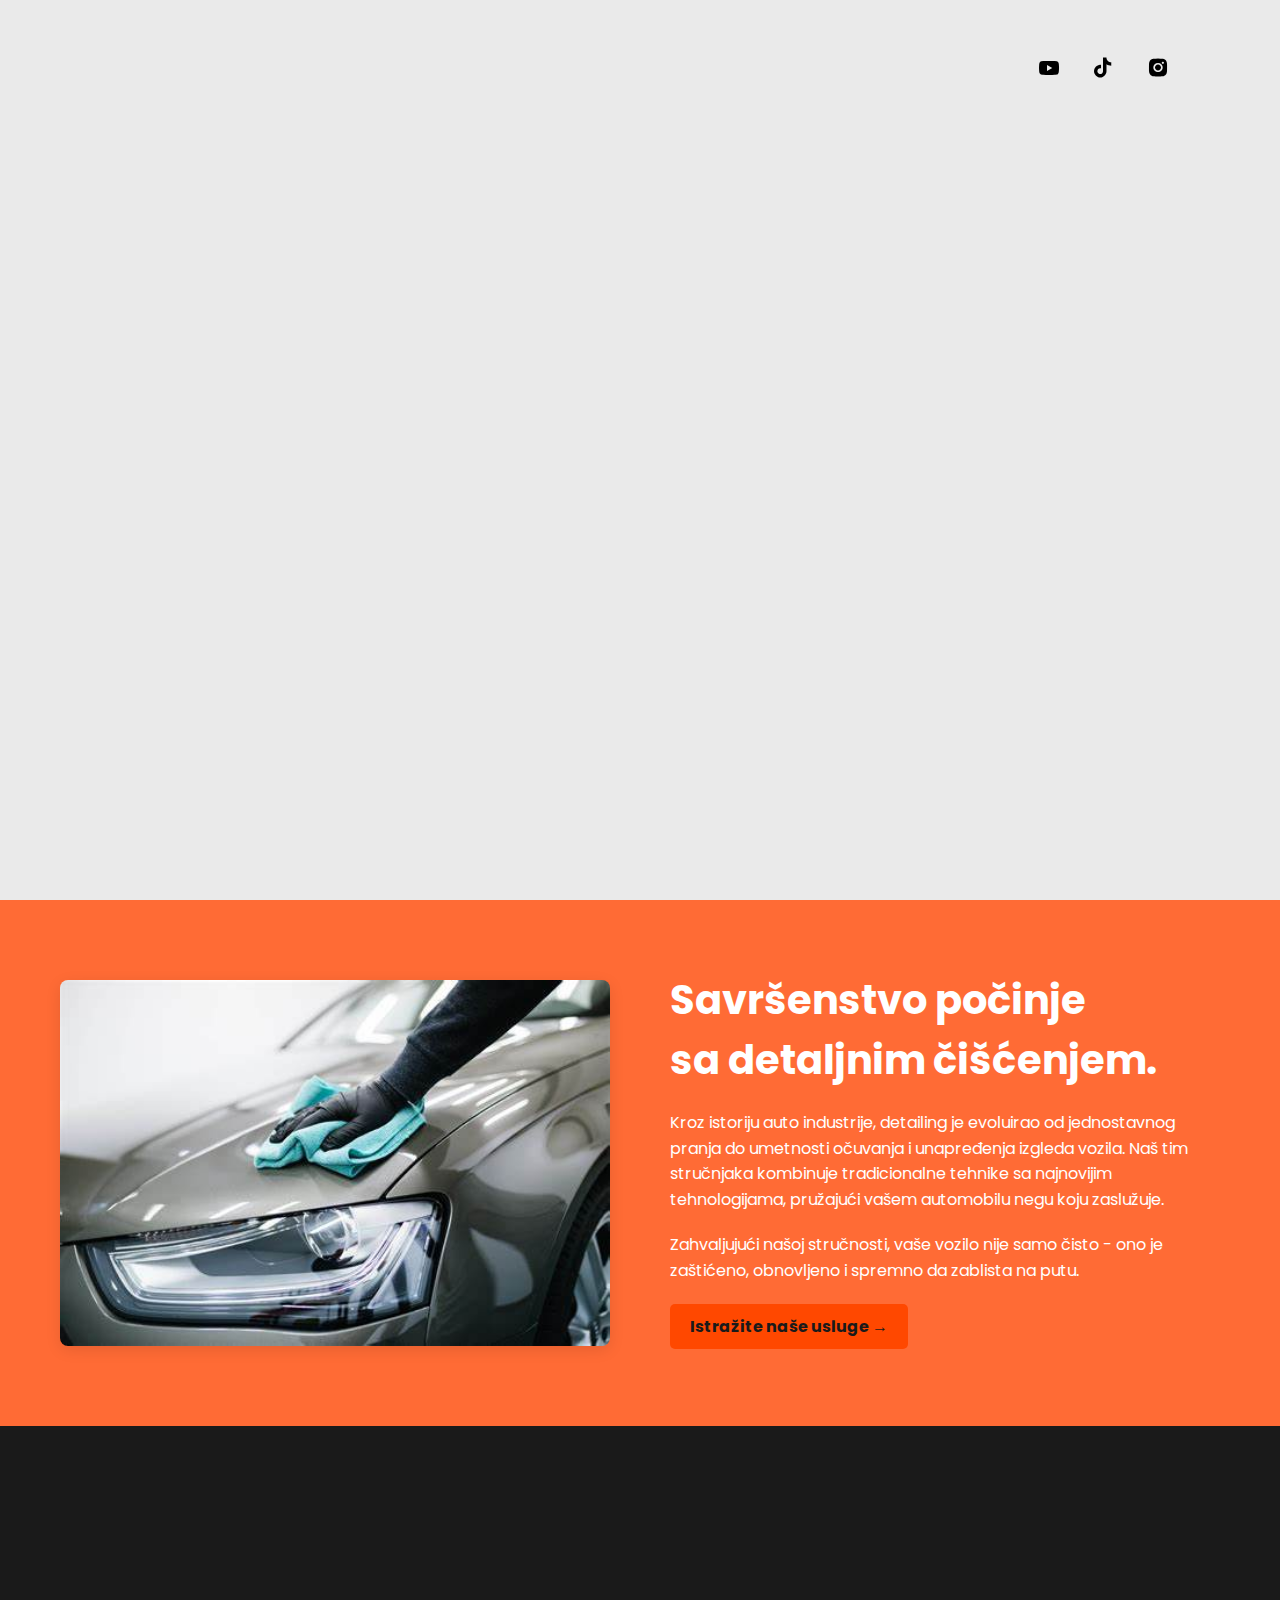
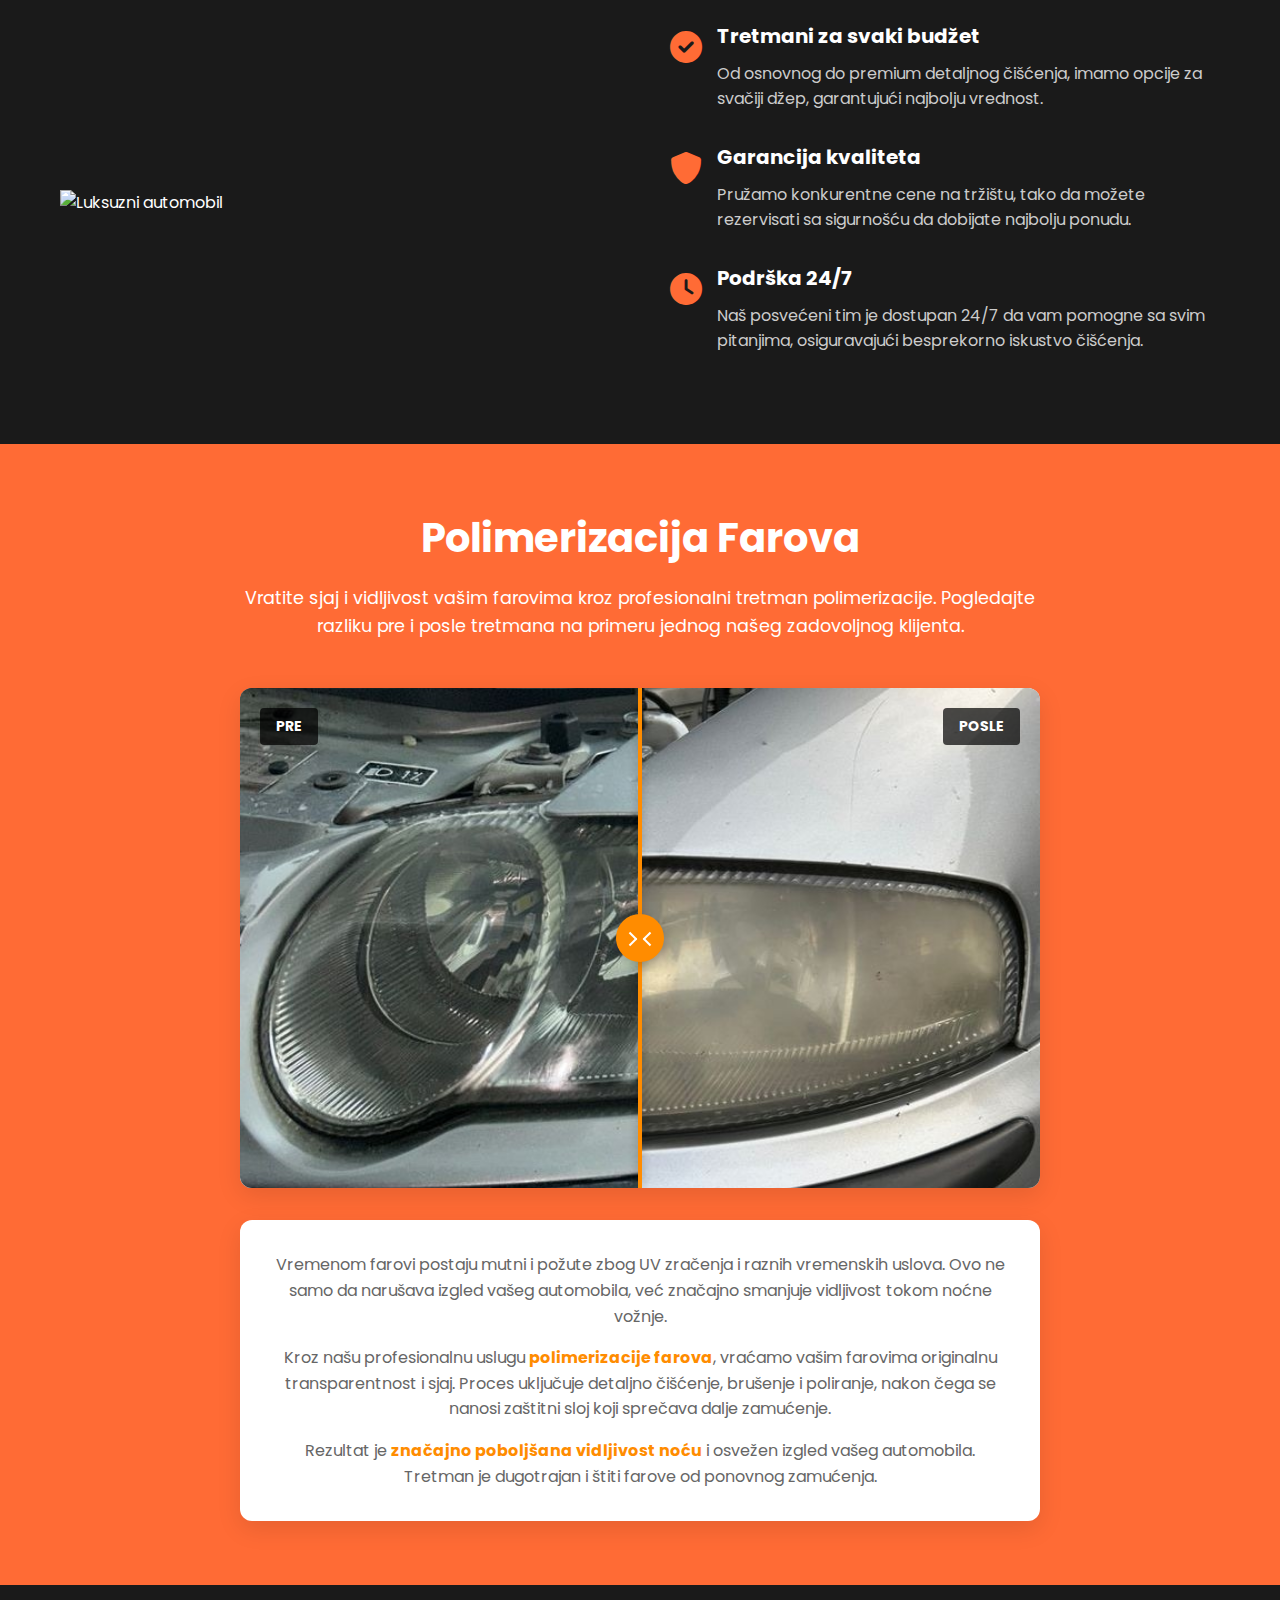
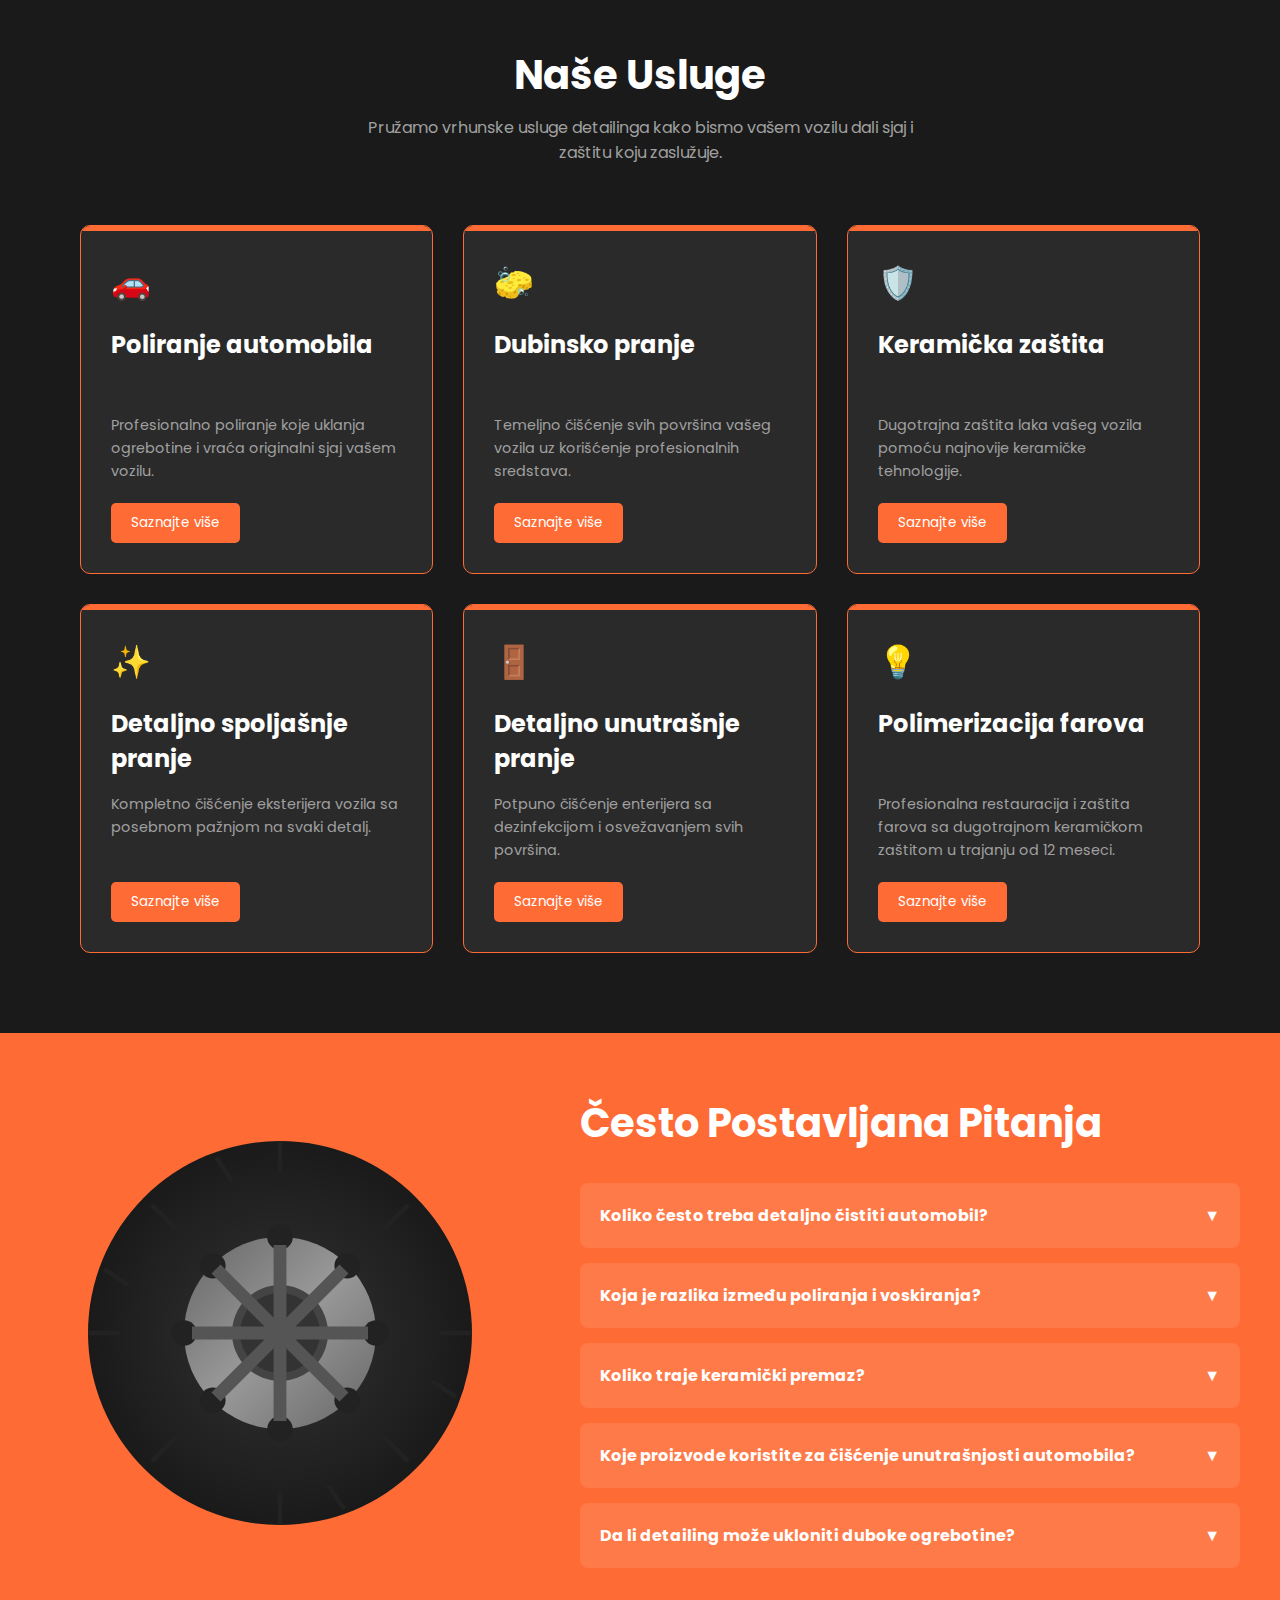
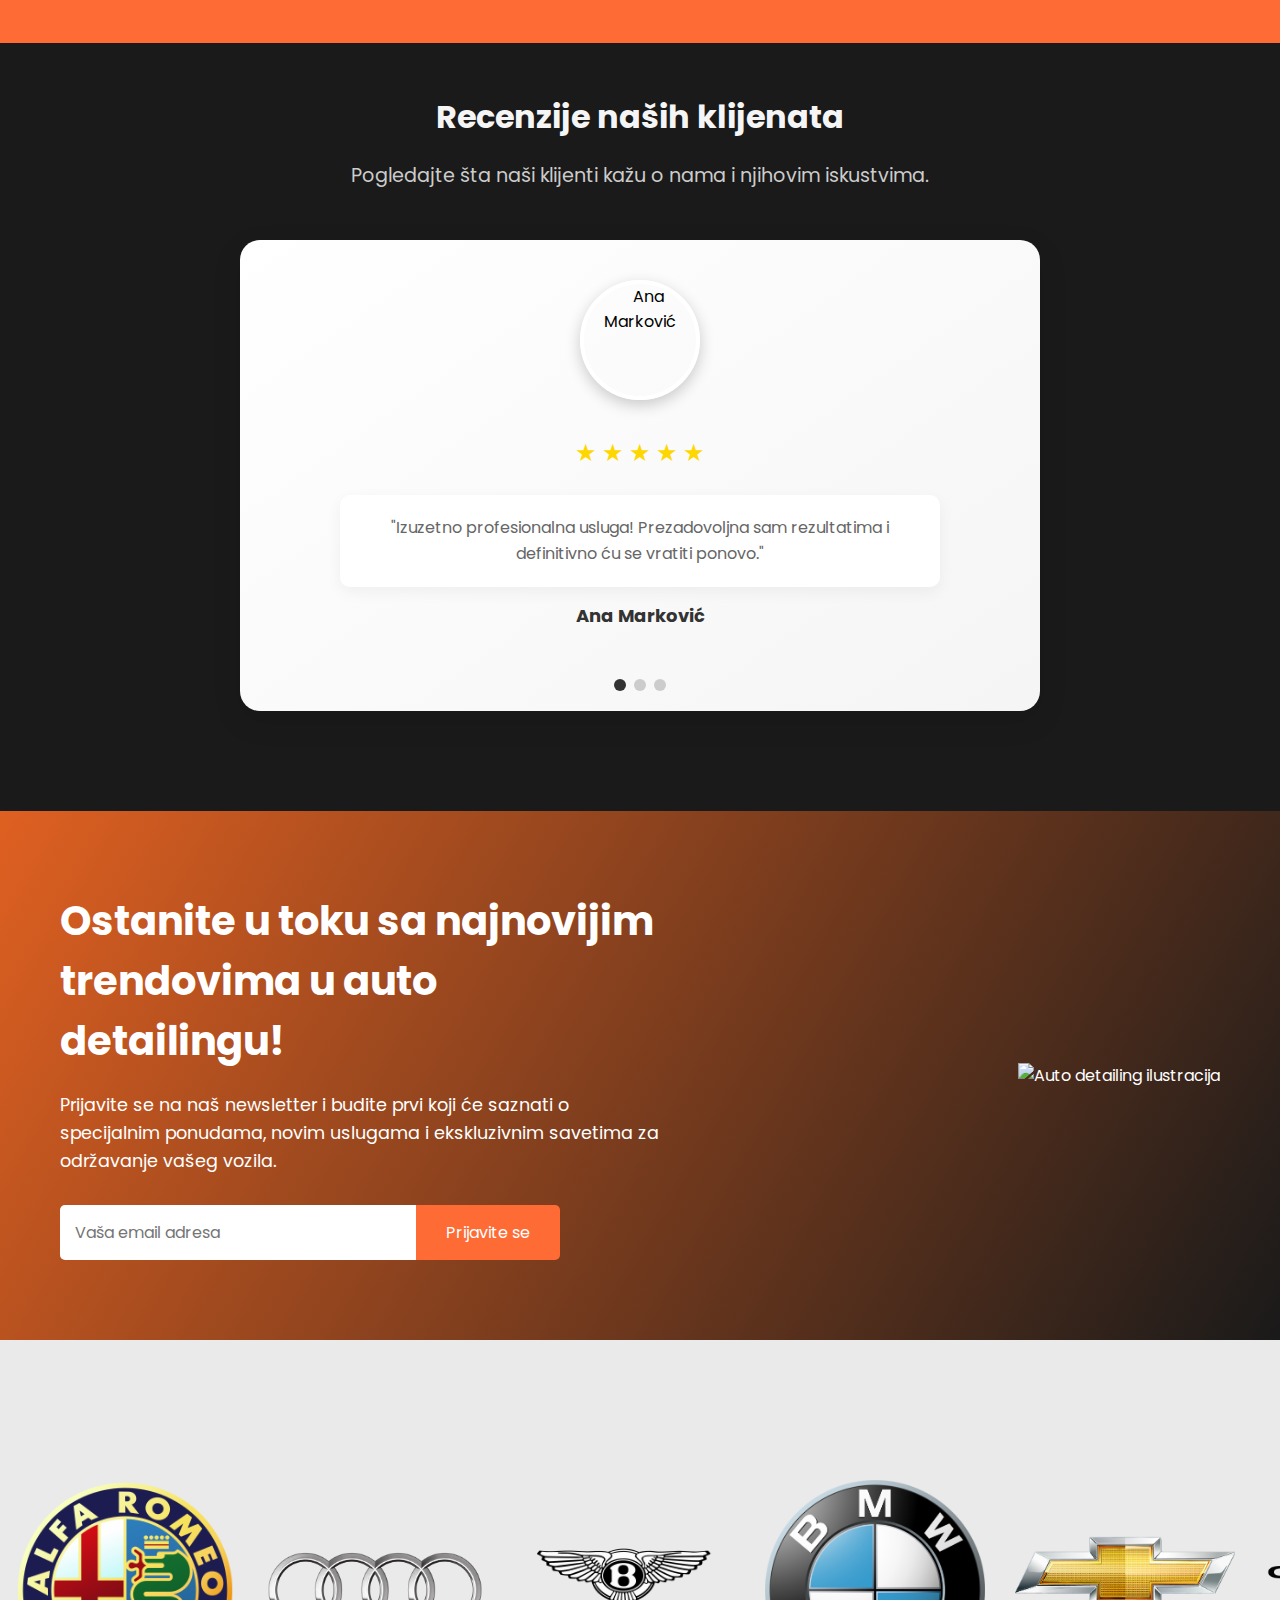
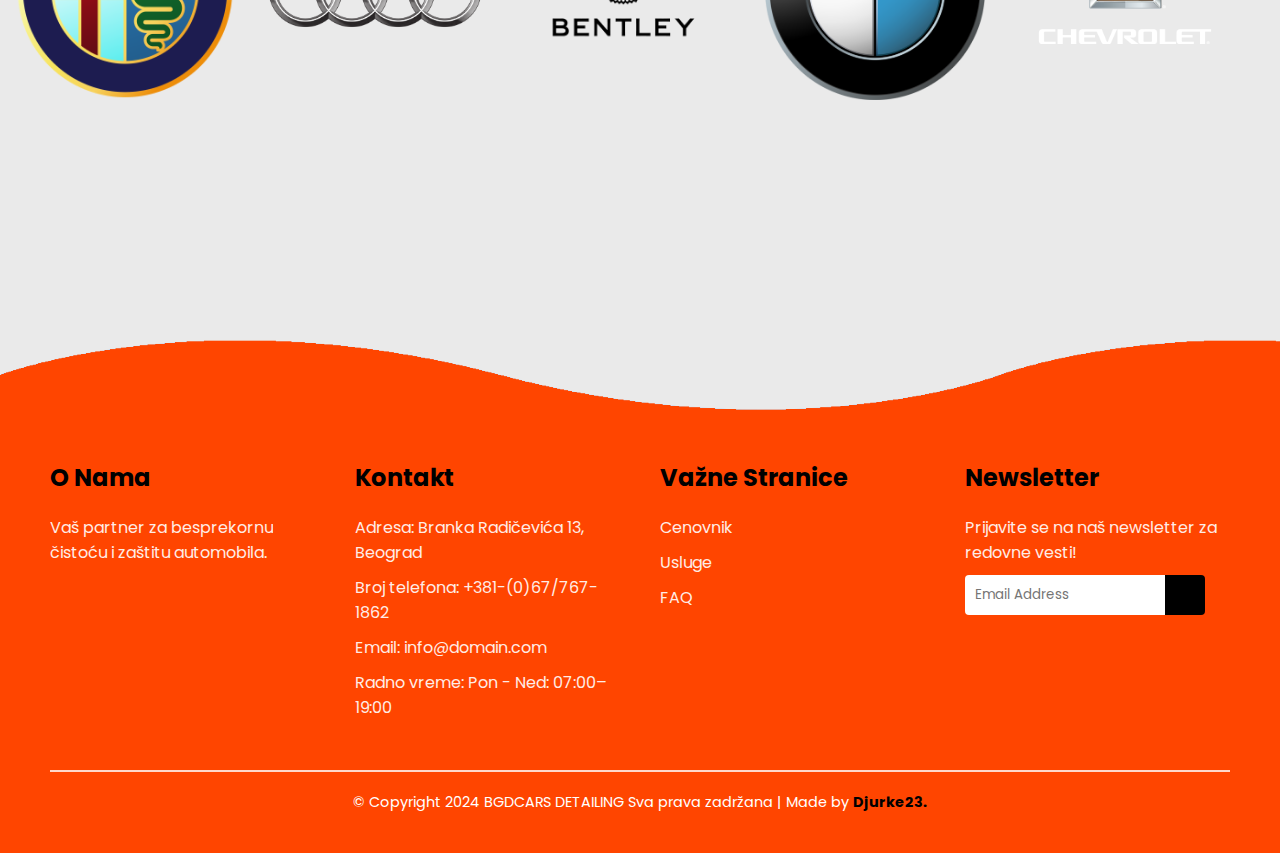
==== commit 7e7fd8e9: "Add files via upload" ====
--- a/index.html
+++ b/index.html
@@ -41,6 +41,8 @@
 
   <link rel="stylesheet" href="https://cdnjs.cloudflare.com/ajax/libs/font-awesome/6.0.0/css/all.min.css">
 
+  <link rel="stylesheet" href="https://cdnjs.cloudflare.com/ajax/libs/font-awesome/6.5.1/css/all.min.css">
+
 
 
 </head>
@@ -50,7 +52,7 @@
   <header class="header"> 
 
     <!-- naslov -->
-    <a href="index.html" class="logo">BGD CARS Detailing</a> 
+    <a href="index.html" class="logo">BGDCARS Detailing</a> 
 
     <!-- navigacioni bar -->
     <nav class="navbar">
@@ -73,6 +75,7 @@
 
 
   <!-- tekst pocetna -->
+
   <section class="home" id="pocetna">
     <div class="home-content">
 
@@ -89,49 +92,49 @@
 
 
       <!-- dugme -->
-      <a href="#auto-detailing-container" class="btn">Istraži</a>
+      <!-- dugme -->
+<a href="#o-nama" class="btn">Istraži</a>
+
     </div>
 
 
     <!-- 2 romba iza slike -->
-    <div class="home-img">
-      <div class="rhombus">
-        <img src="slike/pocetna.png" alt="Rhombus Image"> <!-- slika -->
+    
+    
+    <div class="rhombus2"></div>
+    <div class="rhombus3"></div>
+  </section>
+
+
+
+
+
+
+
+  <!-- O NAMA  -->
+
+  <section id="o-nama" class="auto-detailing-section">
+    <div class="auto-detailing-container">
+      <div class="auto-detailing-image">
+        <img src="slike/a.jpg" alt="brisanje">
+      </div>
+      <div class="auto-detailing-content">
+        <h2 class="auto-detailing-title">Savršenstvo počinje<br>sa detaljnim čišćenjem.</h2>
+        <p class="auto-detailing-text">Kroz istoriju auto industrije, 
+          detailing je evoluirao od jednostavnog pranja do umetnosti očuvanja i 
+          unapređenja izgleda vozila. 
+          Naš tim stručnjaka kombinuje tradicionalne tehnike sa najnovijim tehnologijama, 
+          pružajući vašem automobilu negu koju zaslužuje.
+        </p>
+        <p class="auto-detailing-text">Zahvaljujući našoj stručnosti, 
+          vaše vozilo nije samo čisto - ono je zaštićeno, 
+          obnovljeno i spremno da zablista na putu.
+        </p>
+        <a href="#" class="auto-detailing-cta">Istražite naše usluge &rarr;</a>
       </div>
     </div>
-    <div class="rhombus2"></div>
   </section>
-
-
-
-
-
-
-
-  <!-- O NAMA  -->
-
-  <section class="auto-detailing-section">
-
-  <div class="auto-detailing-container">
-   <div class="auto-detailing-image">
-      <img src="slike/a.jpg" alt="brisanje">
-  </div>
-   <div class="auto-detailing-content">
-       <h2 class="auto-detailing-title">Savršenstvo počinje<br>sa detaljnim čišćenjem.</h2>
-       <p class="auto-detailing-text">Kroz istoriju auto industrije, 
-         detailing je evoluirao od jednostavnog pranja do umetnosti očuvanja i 
-         unapređenja izgleda vozila. 
-         Naš tim stručnjaka kombinuje tradicionalne tehnike sa najnovijim tehnologijama, 
-         pružajući vašem automobilu negu koju zaslužuje.
-      </p>
-       <p class="auto-detailing-text">Zahvaljujući našoj stručnosti, 
-         vaše vozilo nije samo čisto - ono je zaštićeno, 
-         obnovljeno i spremno da zablista na putu.
-      </p>
-       <a href="#" class="auto-detailing-cta">Istražite naše usluge &rarr;</a>
-   </div>
-</div>
-</section>
+  
 
 
 
@@ -170,9 +173,9 @@
 <!--before after slider-->
 
 <div class="page-wrapper">
-    <div class="services-header">
-        <h2 class="services-title">Polimerizacija Farova</h2>
-        <p class="services-subtitle">Vratite sjaj i vidljivost vašim farovima kroz profesionalni tretman polimerizacije. Pogledajte razliku pre i posle tretmana na primeru jednog našeg zadovoljnog klijenta.</p>
+    <div class="services-header00">
+        <h2 class="services-title00">Polimerizacija Farova</h2>
+        <p class="services-subtitle2">Vratite sjaj i vidljivost vašim farovima kroz profesionalni tretman polimerizacije. Pogledajte razliku pre i posle tretmana na primeru jednog našeg zadovoljnog klijenta.</p>
     </div>
 
     <div class="container5">
@@ -928,10 +931,10 @@
 
   <!-- BACK TO TOP --> 
 
-  <a href="#" class="back-to-top">
-    <span class="material-icons">arrow_upward</span>
-  </a>
-
+    <!-- Glavno dugme -->
+    <button class="scroll-to-top" id="scrollBtn">
+        <i class="fas fa-chevron-up"></i>
+    </button>
 
 
 
@@ -951,9 +954,9 @@
            <h3>O Nama</h3>
            <p>Vaš partner za besprekornu čistoću i zaštitu automobila.</p>
            <div class="social-icons">
-               <a href="#"><ion-icon name="logo-tiktok"></ion-icon></a>
-               <a href="#"><ion-icon name="logo-youtube"></ion-icon></a>
-               <a href="#"><ion-icon name="logo-instagram"></ion-icon></a>
+               <a href="https://www.tiktok.com/@bgdcarsdetailing"><ion-icon name="logo-tiktok"></ion-icon></a>
+               <a href="https://www.youtube.com/@bgdcars"><ion-icon name="logo-youtube"></ion-icon></a>
+               <a href="https://www.instagram.com/bgdcarsdetailing/"><ion-icon name="logo-instagram"></ion-icon></a>
            </div>
        </div>
        
@@ -984,7 +987,7 @@
    </div>
    
    <div class="footer-bottom">
-       <p>&copy; Copyright 2024 BGD CARS DETAILING Sva prava zadržana | Made by <a href="https://djurke23.github.io/portfolio/">Djurke23.</a></p>
+       <p>&copy; Copyright 2024 BGDCARS DETAILING Sva prava zadržana | Made by <a href="https://djurke23.github.io/portfolio/">Djurke23.</a></p>
    </div>
 </footer>
 
--- a/style.css
+++ b/style.css
@@ -3,236 +3,274 @@
 @import url('https://fonts.googleapis.com/css2?family=Poppins:wght@300;400;500;600;700;800;900&display=swap');
 
 * {
-    margin: 0;
-    padding: 0;
-    box-sizing: border-box;
-    font-family: 'Poppins', sans-serif;
-}
-
+  margin: 0;
+  padding: 0;
+  box-sizing: border-box;
+  font-family: 'Poppins', sans-serif;
+}
 
 html {
-    scroll-behavior: smooth;
-  }
+  scroll-behavior: smooth;
+}
 
 body {
-    background: #eaeaea;
+  background: #eaeaea;
+  overflow-x: hidden;
+}
+
+.main-container {
+  width: 100%;
+  overflow-x: hidden;
 }
 
 .header {
-    position: fixed;
-    top: 0;
-    left: 0;
-    width: 100%;
-    padding: 30px 8%;
-    background: transparent;
-    display: flex;
-    justify-content: space-between;
-    align-items: center;
-    z-index: 100;
-    transition: 0.5s; /* Add smooth transition */
-}
-
-/* Add this new class for scrolled state */
+  position: fixed;
+  top: 0;
+  left: 0;
+  width: 100%;
+  padding: 30px 8%;
+  background: transparent;
+  display: flex;
+  justify-content: space-between;
+  align-items: center;
+  z-index: 100;
+  transition: 0.5s;
+}
+
 .header.scrolled {
-    background: #ff6b35;
-    padding: 20px 8%;
-    box-shadow: 0 2px 10px rgba(0, 0, 0, 0.1);
-}
-
-
-
+  background: #ff6b35;
+  padding: 20px 8%;
+  box-shadow: 0 2px 10px rgba(0, 0, 0, 0.1);
+}
 
 .logo {
-    font-size: 25px;
-    color: #222;
-    text-decoration: none;
-    font-weight: 600;
-    opacity: 0;
-    animation: slideRight 1s ease forwards;
-    /* Dodajte hover efekat */
-    transition: color 0.3s ease; /* Dodajemo tranziciju za glatki prelaz boje */
-}
-
-/* Dodajte hover efekat */
+  font-size: 25px;
+  color: #222;
+  text-decoration: none;
+  font-weight: 600;
+  opacity: 0;
+  animation: slideRight 1s ease forwards;
+  transition: color 0.3s ease;
+}
+
 .logo:hover {
-    color: #ff4800; /* Boja koju želite kada je naslov na hoveru */
-}
-
-
-
-
-
-/* nav bar */
-
-.navbar a { 
-    display: inline-block;
-    font-size: 18px;
-    color: #222;
-    text-decoration: none;
-    font-weight: 500; 
-    margin: 0 20px;
-    transition: 0.3s;
-    opacity: 0;
-    animation: slideTop 1s ease forwards;
-    animation-delay: calc(.2s * var*(--i));
-    }
+  color: #ff4800;
+}
+
+.navbar a {
+  display: inline-block;
+  font-size: 18px;
+  color: #222;
+  text-decoration: none;
+  font-weight: 500;
+  margin: 0 20px;
+  transition: 0.3s;
+  opacity: 0;
+  animation: slideTop 1s ease forwards;
+  animation-delay: calc(0.2s * var(--i));
+}
 
 .navbar a:hover,
 .navbar a.active {
-    color: #ff4800;
+  color: #ff4800;
 }
 
 .social-media {
-    display: flex;
-    justify-content: space-between;
-    width: 150px;
-    height: 40px;
-}
-    
-    .social-media a {
-    display: inline-flex;
-    justify-content: center;
-    align-items: center;
-    width: 40px;
-    height: 40px; 
-    background: transparent;
-    border: 2px solid transparent; 
-    text-decoration: none; 
-    transform: rotate(45deg);
-    transition: .5s;
-    animation: slideSci .5s ease forwards;
-    animation-delay: calc(.2s * var*(--i));
-    }
+  display: flex;
+  justify-content: space-between;
+  width: 150px;
+  height: 40px;
+}
+
+.social-media a {
+  display: inline-flex;
+  justify-content: center;
+  align-items: center;
+  width: 40px;
+  height: 40px;
+  background: transparent;
+  border: 2px solid transparent;
+  text-decoration: none;
+  transform: rotate(45deg);
+  transition: 0.5s;
+  animation: slideSci 0.5s ease forwards;
+  animation-delay: calc(0.2s * var(--i));
+}
 
 .social-media a:hover {
-    border-color: #eaeaea;   
+  border-color: #eaeaea;
 }
 
 .social-media a i {
-    font-size: 24px;
-    color: #000000;
-    transform: rotate(-45deg);
-}
-
-
-
-
-
-
-
-
-
-
-
-.home{
-    position: relative;
-    width: 100%;
-    height: 100vh;
-    display: flex;
-    justify-content: space-between;
-    align-items: center;
-    padding: 50px 8% 0;
-    overflow: hidden;
-}
-
-.home-content{
-    max-width: 630px;
-}
-
-.home-content h1{
-    font-size: 50px;
-    line-height: 1.2;
-    opacity: 0;
-        animation: slideBottom 1s ease forwards;
-        animation-delay: 1s;
+  font-size: 24px;
+  color: #000000;
+  transform: rotate(-45deg);
+}
+
+.home {
+  position: relative;
+  width: 100%;
+  height: 100vh;
+  display: flex;
+  justify-content: space-between;
+  align-items: center;
+  padding: 50px 8% 0;
+  overflow: hidden;
+}
+
+.home-content {
+  max-width: 630px;
+}
+
+.home-content h1 {
+  font-size: 50px;
+  line-height: 1.2;
+  opacity: 0;
+  animation: slideBottom 1s ease forwards;
+  animation-delay: 1s;
 }
 
 .home-content h3 {
-    font-size: 40px;
-    color: #ff4800;
-    opacity: 0;
-       animation: slideRight 1s ease forwards;
-       animation-delay: 1.3s;
+  font-size: 40px;
+  color: #ff4800;
+  opacity: 0;
+  animation: slideRight 1s ease forwards;
+  animation-delay: 1.3s;
 }
 
 .home-content p {
-    font-size: 16px;
-    margin: 15px 0 30px;
-    opacity: 0;
-       animation: slideLeft 1s ease forwards;
-       animation-delay: 1.6s;
+  font-size: 16px;
+  margin: 15px 0 30px;
+  opacity: 0;
+  animation: slideLeft 1s ease forwards;
+  animation-delay: 1.6s;
 }
 
 .btn {
-    display: inline-block;
-    padding: 10px 28px;
-    background: #ff4800;
-    border: 2px solid #ff4800;
-    border-radius: 6px;
-    box-shadow: 0 0 10px rgba(0, 0, 0, .1);
-    font-size: 16px;
-    color: #eaeaea;
-    letter-spacing: 1px;
-    text-decoration: none;
-    font-weight: 600;
-    opacity: 0;
-    animation: slideLeft 1s ease forwards;
-    animation-delay: 2s;
-}
-
-.btn:hover{
-   background: transparent ;
-   color: #ff4800;
-}
-
-.home-img {
-    position: relative;
-    right: -7%;
-    width: 450px;
-    height: 450px;
-    transform: rotate(45deg);
-    transition: transform 0.3s ease; /* Dodali smo tranziciju za glatki hover efekat */
-  }
-  
-  /* Dodajemo efekat samo kada korisnik pređe mišem preko slike */
-  .home-img:hover {
-    transform: rotate(45deg) scale(1.1); /* Povećava sliku prilikom hover-a */
-  }
-  
-.home-img .rhombus {
-   position: absolute;
-   width: 100%;
-   height: 100%;
-   background: #eaeaea;
-   border: 25px solid #ff4800;
-   box-shadow: -15px 15px 15px rgb(0, 0, 0, .2);
-   opacity: 0;
-    animation: zoomOut 1s ease forwards;
-    animation-delay: 1.6s;
-}
-
-.home-img .rhombus img{
+  display: inline-block;
+  padding: 10px 28px;
+  background: #ff4800;
+  border: 2px solid #ff4800;
+  border-radius: 6px;
+  box-shadow: 0 0 10px rgba(0, 0, 0, 0.1);
+  font-size: 16px;
+  color: #eaeaea;
+  letter-spacing: 1px;
+  text-decoration: none;
+  font-weight: 600;
+  opacity: 0;
+  animation: slideLeft 1s ease forwards;
+  animation-delay: 2s;
+}
+
+.btn:hover {
+  background: transparent;
+  color: #ff4800;
+}
+
+.home .rhombus2 {
   position: absolute;
-  top: 110px;
-  left: -250px;
-  max-width: 750px;
-  transform: rotate(-45deg);
+  top: -25%;
+  right: -25%;
+  width: 700px;
+  height: 700px;
+  background: #ff4800;
+  transform: rotate(45deg);
+  z-index: -1;
   opacity: 0;
-  animation: car 1s ease forwards;
-  animation-delay: 2s;
-}
-
-.home .rhombus2 {
+  animation: rhombus2 1s ease forwards;
+}
+
+.home .rhombus3 {
     position: absolute;
-    top: -25%;
-    right: -25%;
+    top: 50%;
+    left: -25%;
     width: 700px;
     height: 700px;
     background: #ff4800;
     transform: rotate(45deg);
     z-index: -1;
     opacity: 0;
-    animation: rhombus2 1s ease forwards;
+    animation: rhombus3 1s ease forwards;
+    }
+    @keyframes rhombus3 {
+    0% {
+    left: -40%;
+    opacity: 0;
+    }
+    100% {
+    left: -25%;
+    opacity: 1;
+    }
+    }
+
+
+
+/* Keyframe animations */
+@keyframes slideRight {
+  0% {
+    transform: translateX(-100px);
+    opacity: 0;
+  }
+  100% {
+    transform: translateX(0);
+    opacity: 1;
+  }
+}
+
+@keyframes slideLeft {
+  0% {
+    transform: translateX(100px);
+    opacity: 0;
+  }
+  100% {
+    transform: translateX(0);
+    opacity: 1;
+  }
+}
+
+@keyframes slideTop {
+  0% {
+    transform: translateY(100px);
+    opacity: 0;
+  }
+  100% {
+    transform: translateY(0);
+    opacity: 1;
+  }
+}
+
+@keyframes slideBottom {
+  0% {
+    transform: translateY(-100px);
+    opacity: 0;
+  }
+  100% {
+    transform: translateY(0);
+    opacity: 1;
+  }
+}
+
+@keyframes slideSci {
+  0% {
+    transform: translateX(-100px) rotate(45deg);
+    opacity: 0;
+  }
+  100% {
+    transform: translateX(0) rotate(45deg);
+    opacity: 1;
+  }
+}
+
+@keyframes rhombus2 {
+  0% {
+    right: -40%;
+    opacity: 0;
+  }
+  100% {
+    right: -25%;
+    opacity: 1;
+  }
 }
 
 
@@ -532,7 +570,6 @@
     transform: translateX(-50%);
     width: 100px;
     height: 3px;
-    background: linear-gradient(90deg, #ff6b6b, #ffd93d);
 }
 
 .content-wrapper {
@@ -637,27 +674,26 @@
     background-color:  #ff6b35; 
     flex-direction: column;
     align-items: center;
-    
     padding: 4rem 2rem;
     margin: 0 auto;
 }
 
-.services-header {
+.services-header00 {
     text-align: center;
     margin-bottom: 3rem;
     max-width: 800px;
     width: 100%;
 }
 
-.services-title {
+.services-title00 {
     font-size: 2.5rem;
-    color: #333;
+    color: #ffffff;
     margin-bottom: 1rem;
 }
 
-.services-subtitle {
+.services-subtitle2 {
     font-size: 1.1rem;
-    color: #666;
+    color: #ffffff;
     line-height: 1.6;
 }
 
@@ -823,6 +859,16 @@
 
 
 
+
+
+
+
+
+
+
+
+
+
 /* nase usluge */
 
 .auto-detailing-services {
@@ -842,9 +888,12 @@
 }
 .services-title {
     font-size: 2.5em;
+    text-align: center;
     margin-bottom: 10px;
     color: #ffffff;
 }
+
+
 .services-subtitle {
     font-size: 1em;
     color: #a0a0a0;
@@ -1862,37 +1911,117 @@
 
 /* BACK TO TOPP */
 
- .back-to-top{
+.scroll-to-top {
+    display: none;
     position: fixed;
-    bottom: 2rem;
-    right: 2rem;
-    display: inline-flex;
-    align-items: center;
-    justify-content: center;
-    background-color: #e44100;
-    border-radius: 0.5rem;
-    text-decoration: none;
-    transition: 0.2s ease-out; 
- }
-
- .back-to-top span{
-    color: rgb(255, 255, 255);
-    font-size: 3rem;
-    transition: 0.2s ease-out;
- }
-
- .back-to-top:hover{
-    background-color: #a73b14; 
- }
-
- .back-to-top:hover span{
-    transform: translateY(-4px);
- }
-
-
-.container1{
-    padding: 2rem;
-}
+    bottom: 30px;
+    right: 30px;
+    background: linear-gradient(145deg, #ff8833, #ff6b0f);
+    color: white;
+    width: 55px;
+    height: 55px;
+    border-radius: 50%;
+    border: none;
+    cursor: pointer;
+    box-shadow: 0 4px 15px rgba(255, 107, 15, 0.4);
+    transition: all 0.4s cubic-bezier(0.68, -0.55, 0.265, 1.55);
+    z-index: 1000;
+    overflow: hidden;
+}
+
+.scroll-to-top i {
+    position: absolute;
+    top: 50%;
+    left: 50%;
+    transform: translate(-50%, -50%);
+    font-size: 22px;
+    transition: all 0.4s ease;
+}
+
+.scroll-to-top:hover {
+    transform: translateY(-5px) scale(1.1);
+    box-shadow: 0 6px 20px rgba(255, 107, 15, 0.6);
+}
+
+.scroll-to-top:hover i {
+    animation: moveArrow 1.2s ease infinite;
+}
+
+.scroll-to-top.visible {
+    display: block;
+    animation: slideIn 0.5s cubic-bezier(0.68, -0.55, 0.265, 1.55);
+}
+
+@keyframes slideIn {
+    0% {
+        opacity: 0;
+        transform: translateY(100px) scale(0.5);
+    }
+    70% {
+        transform: translateY(-10px) scale(1.1);
+    }
+    100% {
+        opacity: 1;
+        transform: translateY(0) scale(1);
+    }
+}
+
+@keyframes moveArrow {
+    0%, 100% {
+        transform: translate(-50%, -50%);
+    }
+    50% {
+        transform: translate(-50%, -80%);
+    }
+    75% {
+        transform: translate(-50%, -40%);
+    }
+}
+
+/* Pulse effect */
+.scroll-to-top::after {
+    content: '';
+    position: absolute;
+    top: 0;
+    left: 0;
+    right: 0;
+    bottom: 0;
+    border-radius: 50%;
+    background: rgba(255, 107, 15, 0.4);
+    animation: pulse 2s infinite;
+    z-index: -1;
+}
+
+@keyframes pulse {
+    0% {
+        transform: scale(1);
+        opacity: 0.8;
+    }
+    70% {
+        transform: scale(1.5);
+        opacity: 0;
+    }
+    100% {
+        transform: scale(1);
+        opacity: 0;
+    }
+}
+
+
+/* Dodatni stilovi za različite varijante strelica */
+.arrow-variant-1 i {
+    transform: translate(-50%, -50%) scale(1.2);
+}
+
+.arrow-variant-2 i {
+    transform: translate(-50%, -50%);
+    font-size: 26px;
+}
+
+.arrow-variant-3 {
+    background: linear-gradient(145deg, #ff9944, #ff7722);
+}
+
 
 
 
@@ -1900,81 +2029,72 @@
 
 /* inf slider */
 
-.slider2 {
+:root {
+    --num-slides: 39;
+    }
+    .slider2 {
     height: 250px;
-    margin:auto;
+    margin: auto;
     position: relative;
     width: 90%;
     display: grid;
     place-items: center;
     overflow: hidden;
-}
-
-.slide-track {
+    }
+    .slide-track {
     display: flex;
-    width: calc(250px * 78); /* 21 je broj slajdova x 2 (21x2) */
+    width: calc(250px * (var(--num-slides) * 2));
     animation: scroll 70s linear infinite;
-    animation-iteration-count: infinite; 
-}
-
-
-.slide.track:hover {
-    animation-play-state: paused;
-}
-
-@keyframes scroll {
+    animation-iteration-count: infinite;
+    }
+    .slide-track:hover {
+    animation-play-state: running;
+    }
+    @keyframes scroll {
     0% {
-        transform: translateX(0);
+    transform: translateX(0);
     }
     100% {
-        transform: translateX(calc(-250px *78));
-    }
-}
-
-.slide2 {
+    transform: translateX(calc(-250px * (var(--num-slides) * 2)));
+    }
+    }
+    .slide2 {
     height: 200px;
     width: 250px;
     display: flex;
     align-items: center;
     padding: 15px;
     perspective: 100%;
-}
-
-.slide2 img {
+    }
+    .slide2 img {
     width: 100%;
     transition: transform 1s;
-}
-
-.slide2 img:hover {
-    transform: scale(1.1); 
-}
-
-img:hover{
+    }
+    .slide2 img:hover {
+    transform: scale(1.1);
+    }
+    img:hover{
     transform: translateZ(20px);
-}
-
-.slider2::before,
-.slider2::after{
+    }
+    .slider2::before,
+    .slider2::after {
     background: linear-gradient(to right, rgba(255, 255,255,1) 0%,
     rgba(255, 255, 255, 0) 100%);
     content: '';
     height: 100%;
     position: absolute;
     width:15%;
-    z-index: 2; 
-}
-
-.slider2::before {
+    z-index: 2;
+    }
+    .slider2::before {
     left:0;
     top: 0;
-}
-
-.slider2::after{
+    }
+    .slider2::after{
     right:0;
     top:0;
-    transform: rotateZ(100deg);
-}
-
-
-
-
+    transform: rotateZ(180deg);
+    }
+
+
+
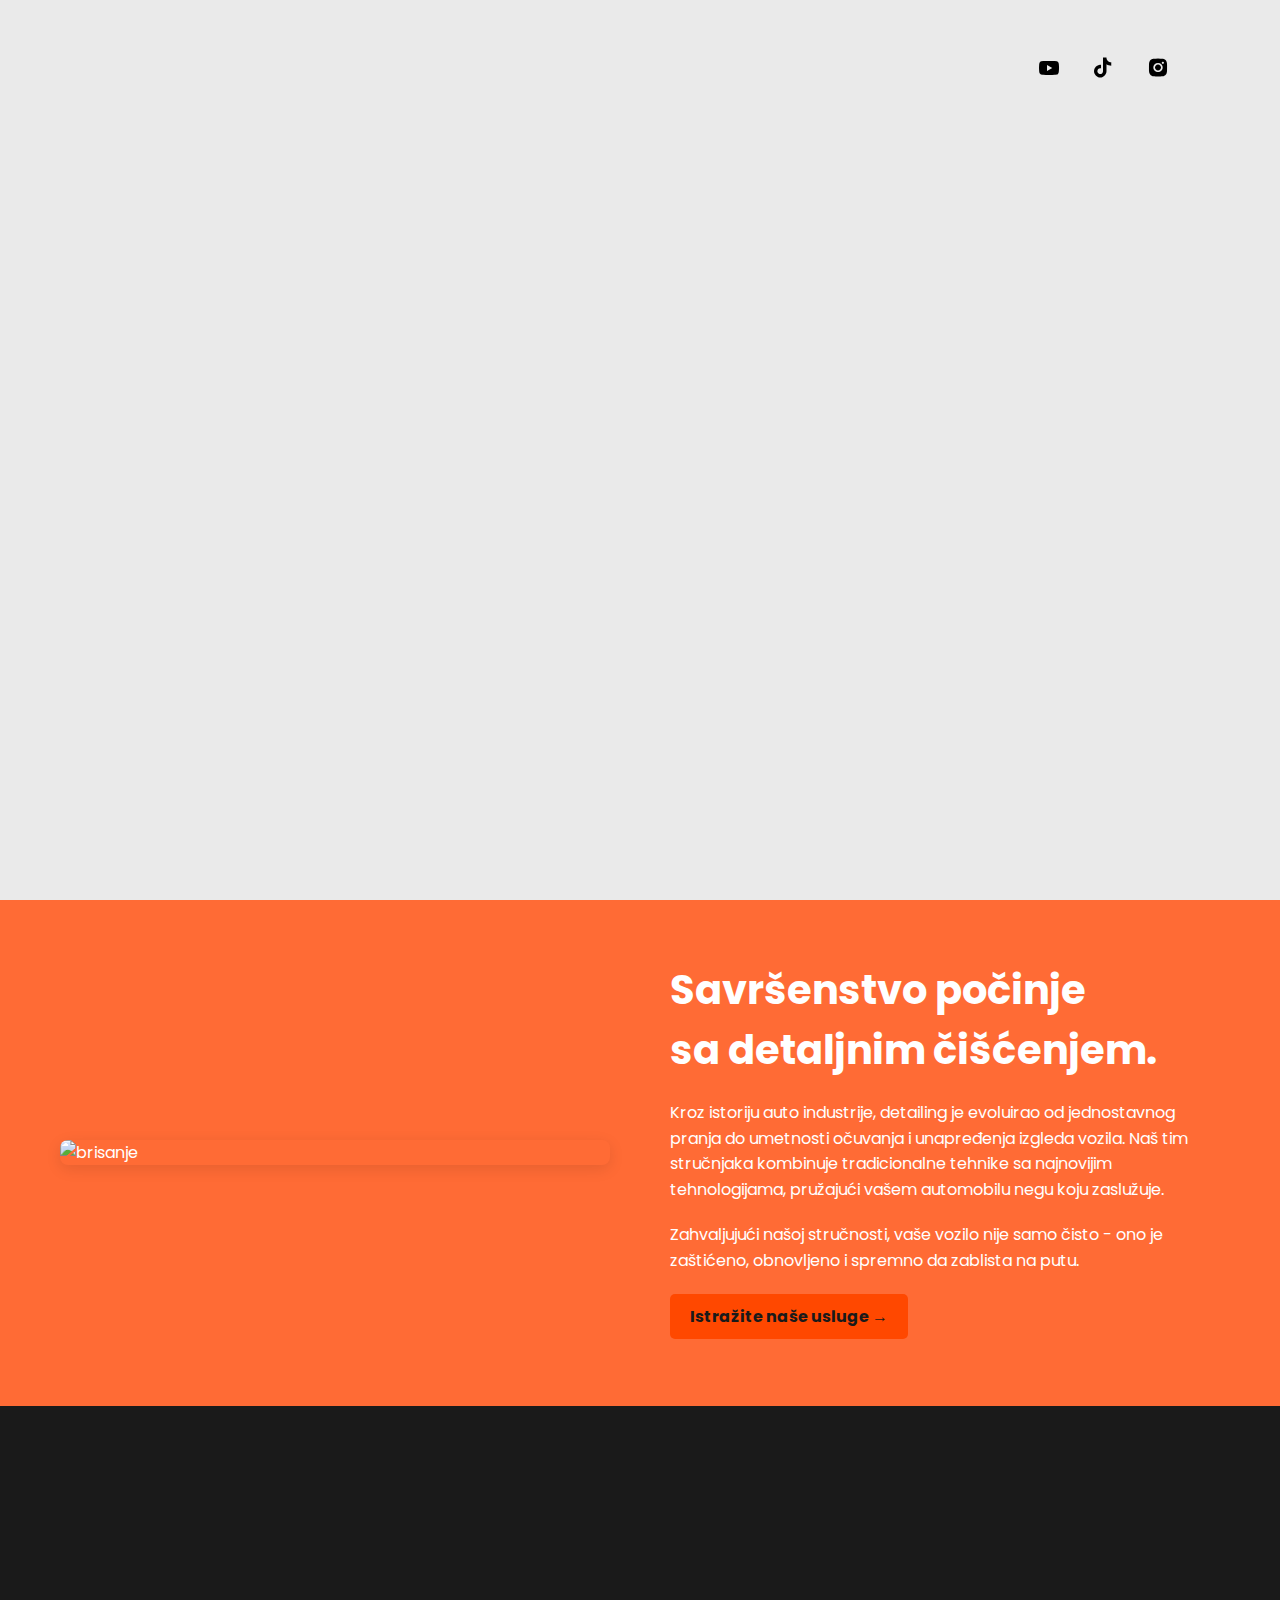
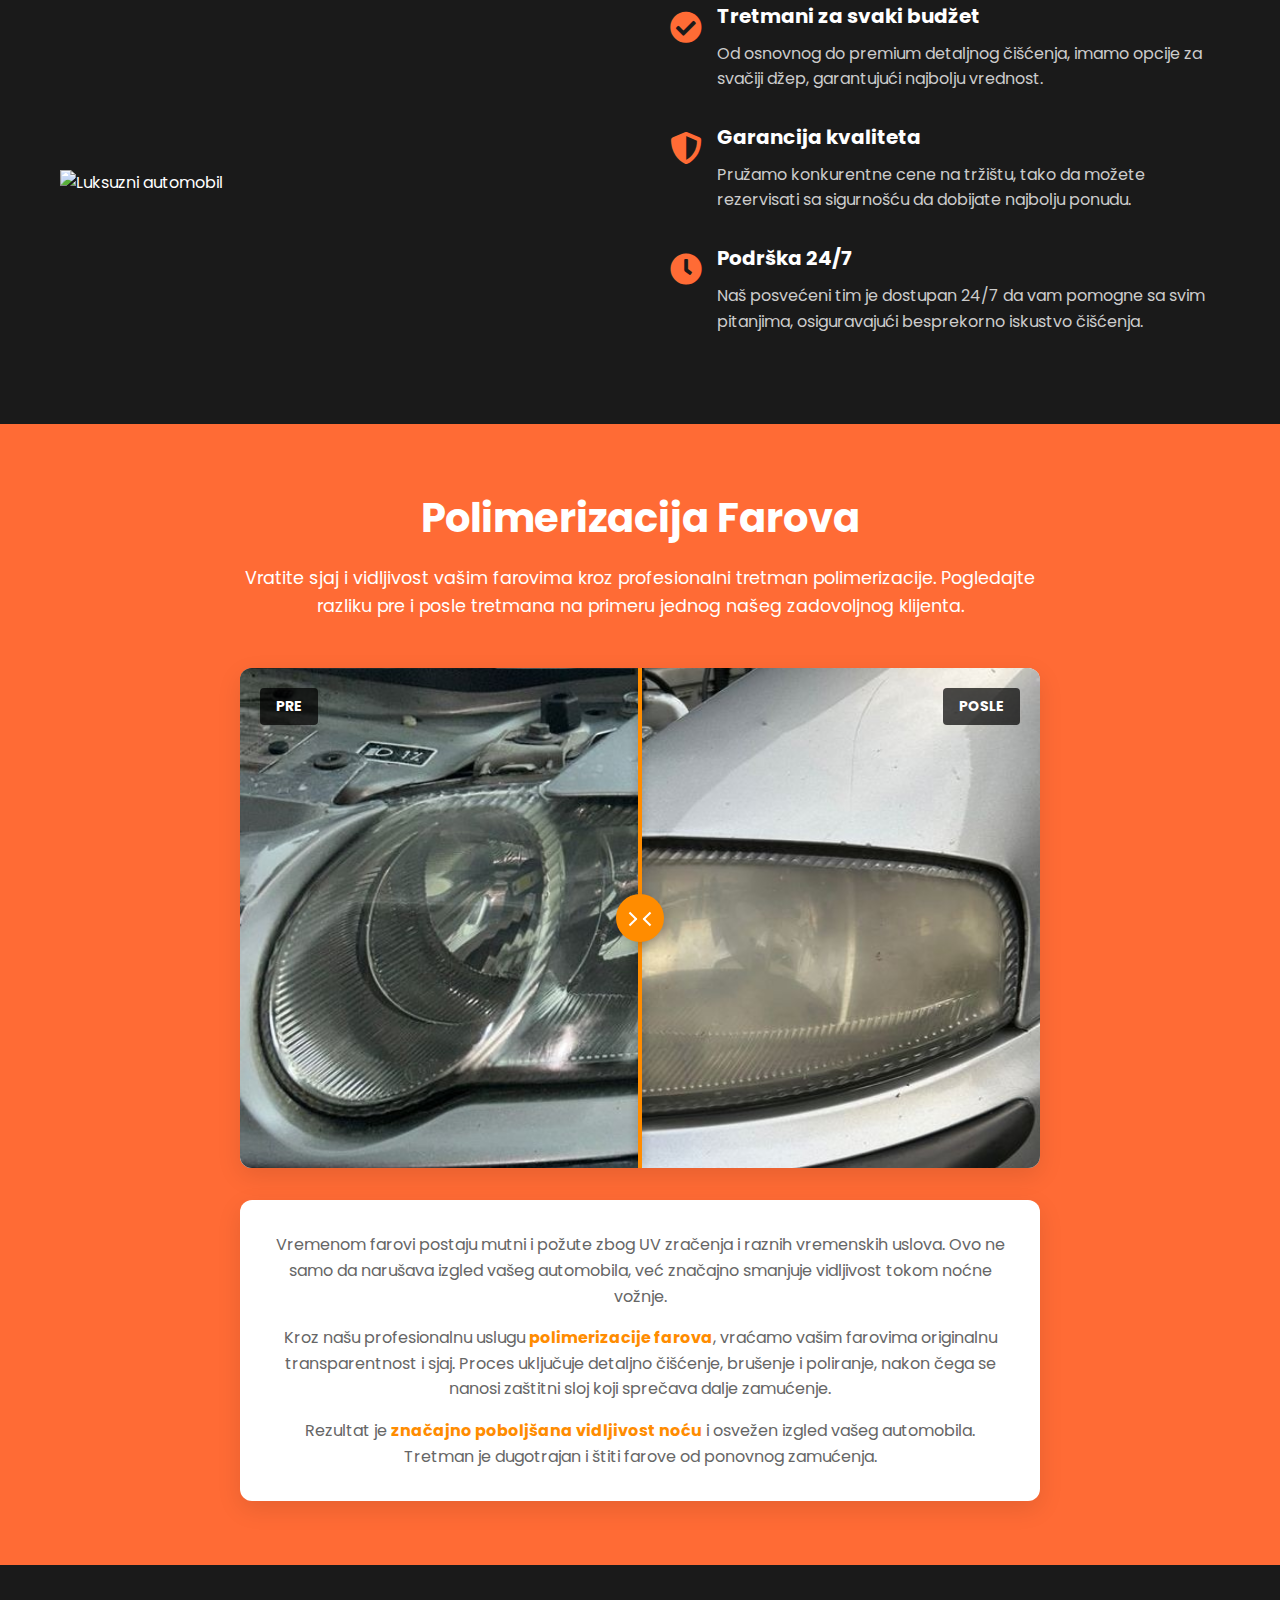
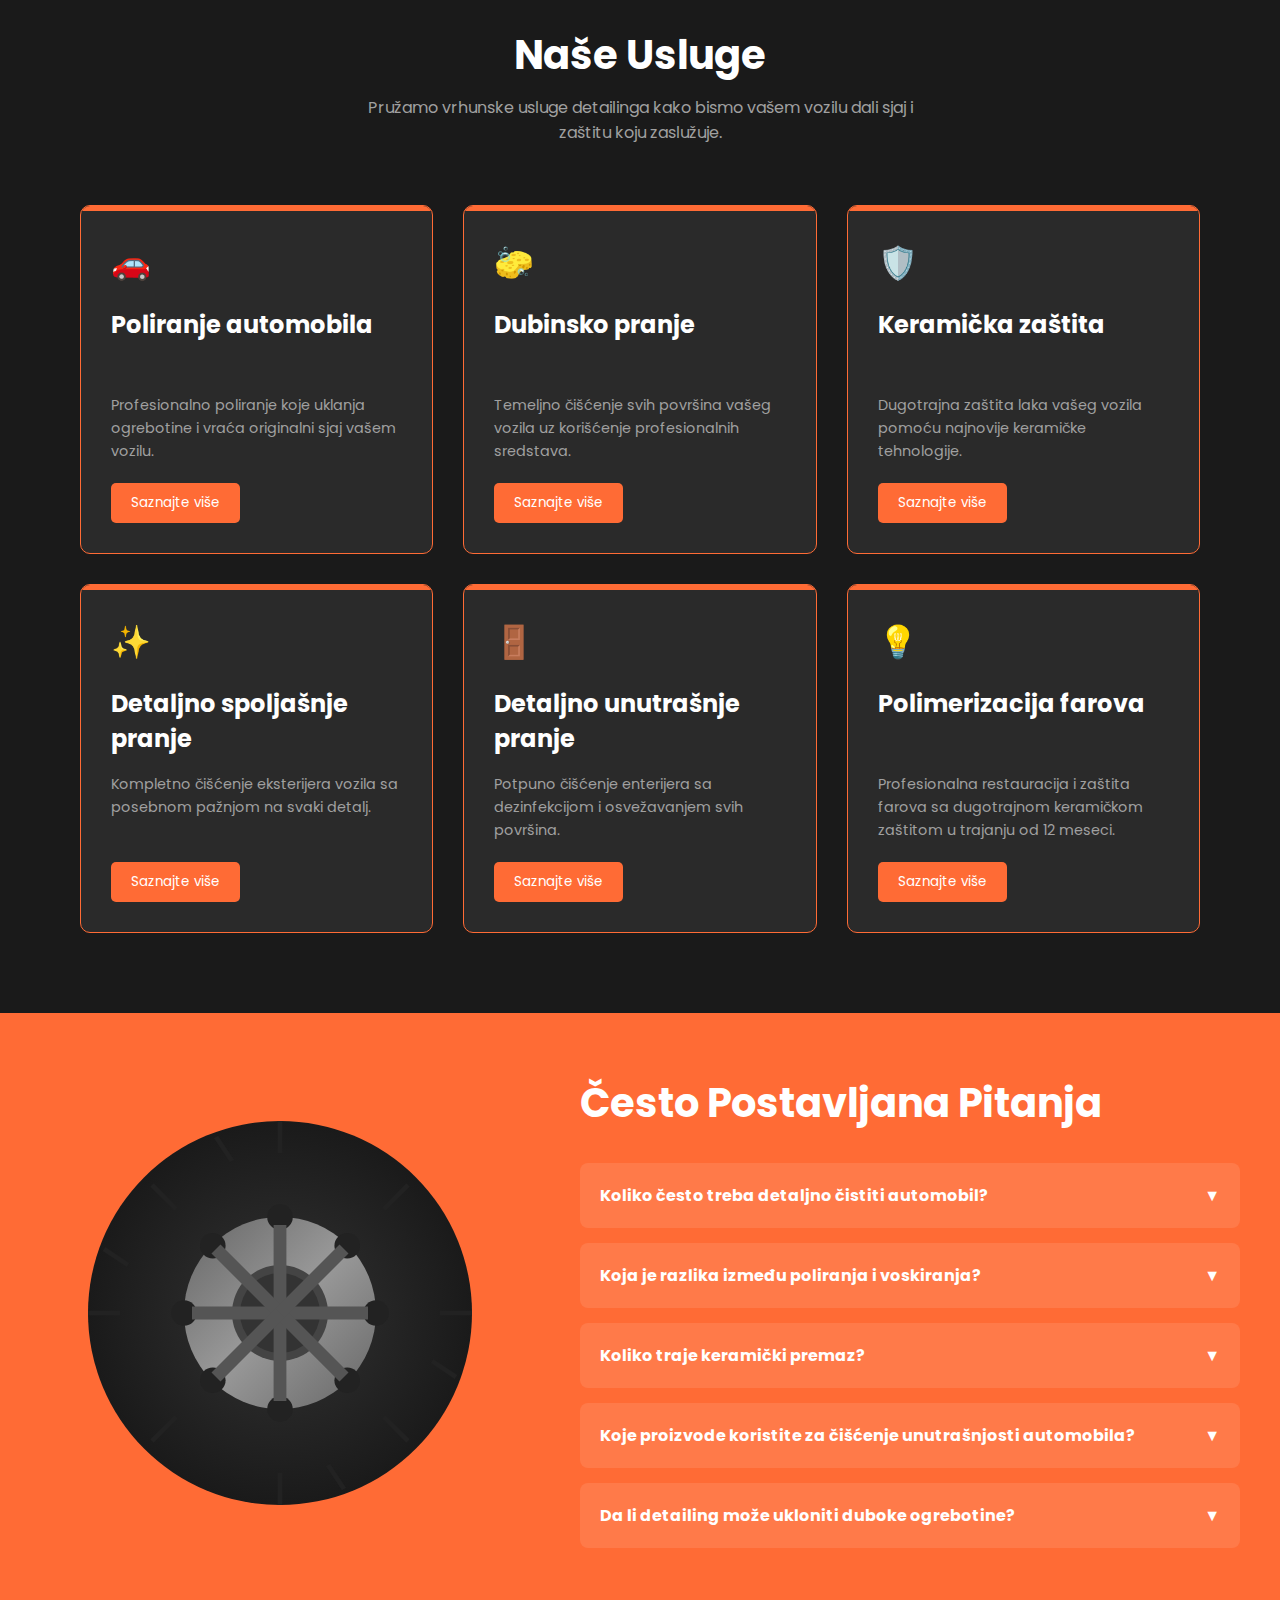
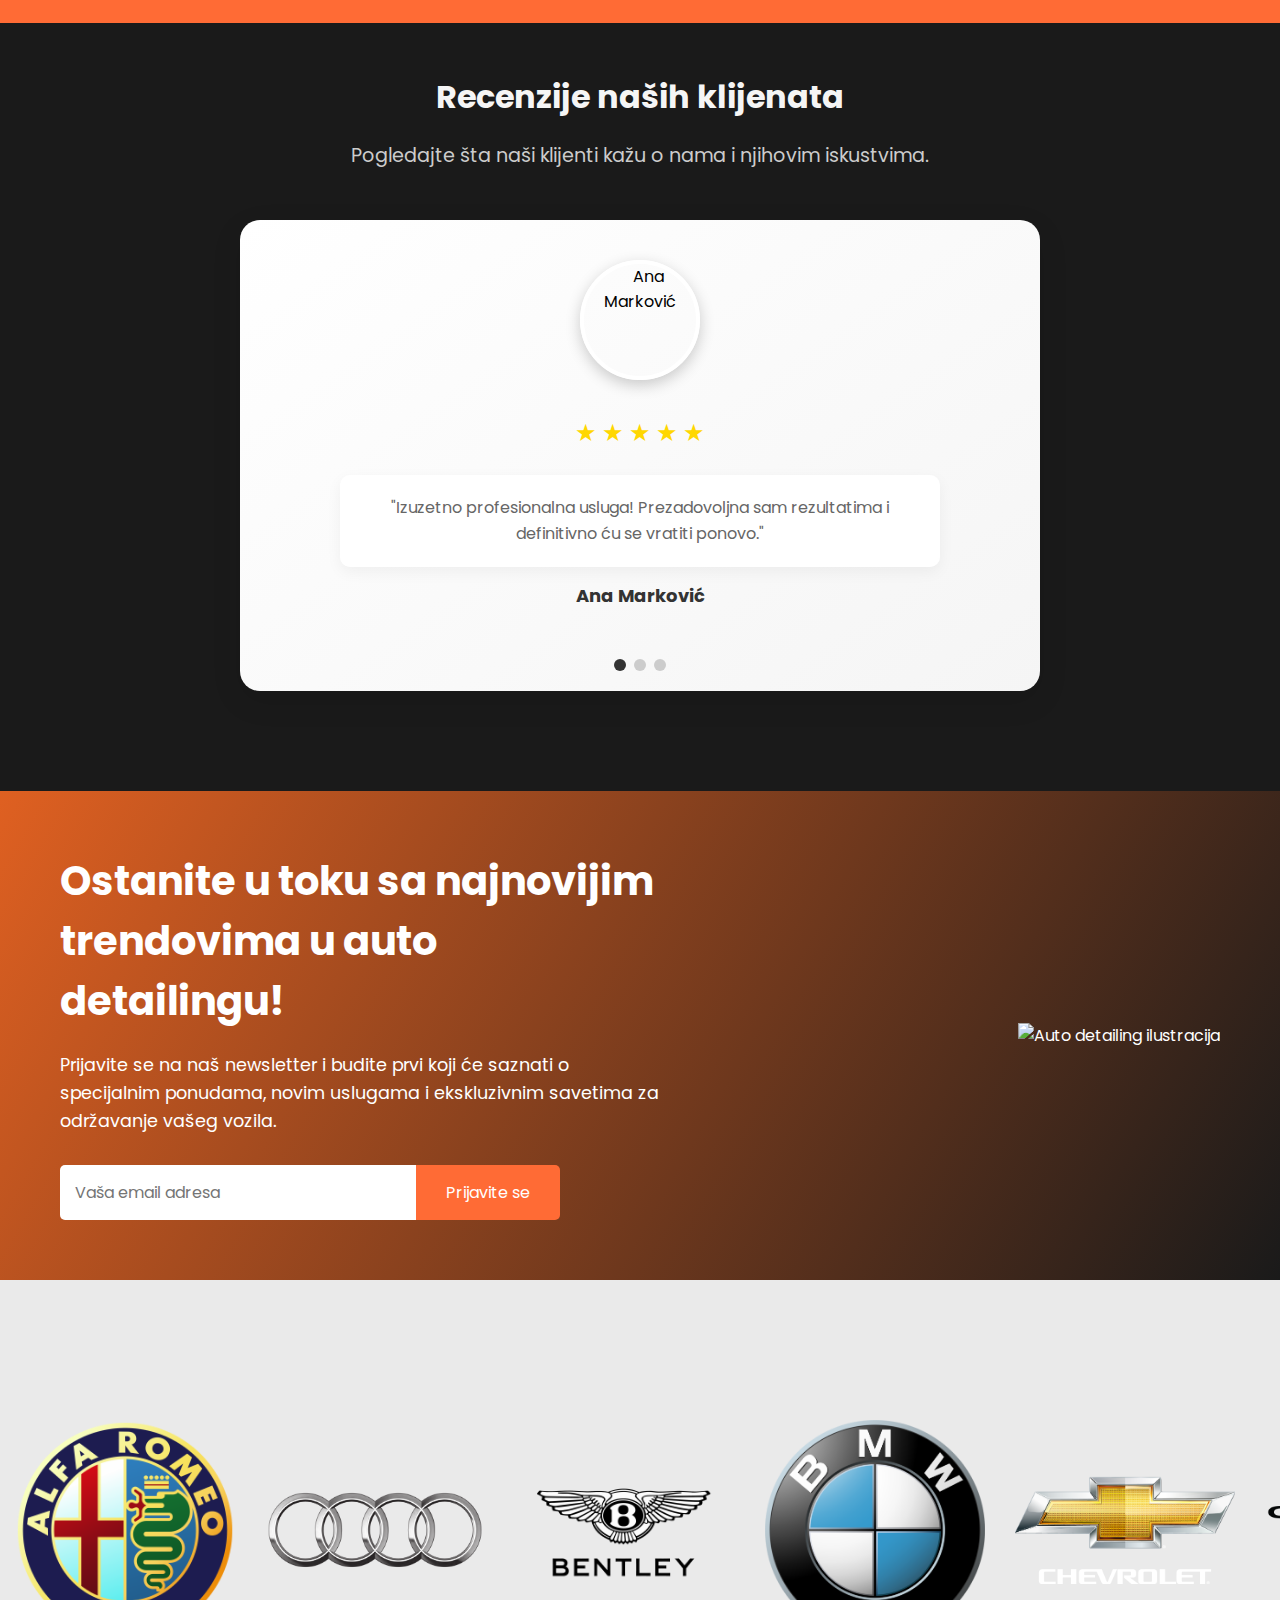
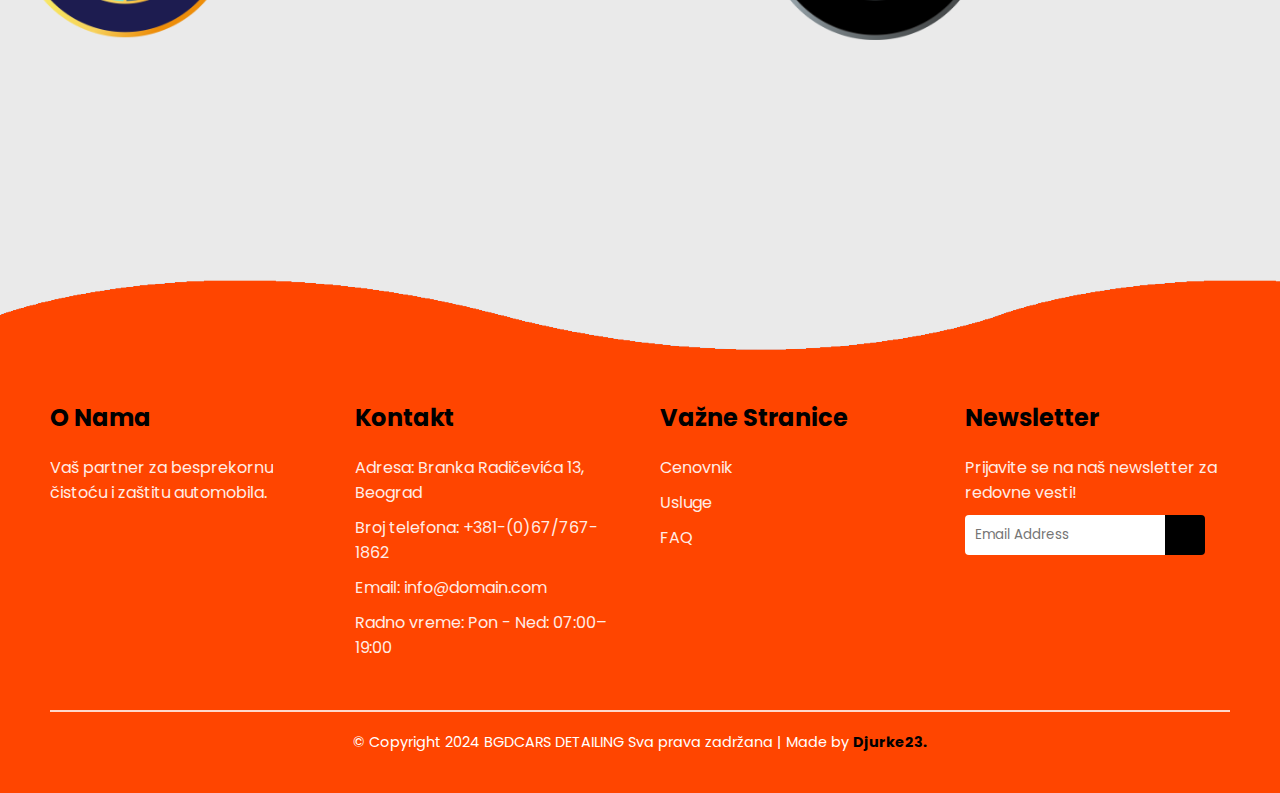
==== commit 4973c4d6: "Add files via upload" ====
--- a/index.html
+++ b/index.html
@@ -42,6 +42,8 @@
   <link rel="stylesheet" href="https://cdnjs.cloudflare.com/ajax/libs/font-awesome/6.0.0/css/all.min.css">
 
   <link rel="stylesheet" href="https://cdnjs.cloudflare.com/ajax/libs/font-awesome/6.5.1/css/all.min.css">
+
+  <link rel="stylesheet" href="https://cdnjs.cloudflare.com/ajax/libs/font-awesome/5.15.4/css/all.min.css">
 
 
 
@@ -71,8 +73,19 @@
       <a href="https://www.instagram.com/bgdcarsdetailing/" style="--i:3;"><i class='bx bxl-instagram-alt'></i></a>
     </div>
 
+
+     <!-- HAMBURGER  -->
+
+     <div class="menu-icon">
+      <span></span>
+      <span></span>
+      <span></span>
+  </div>
+
+  
+
+
   </header>
-
 
   <!-- tekst pocetna -->
 
@@ -80,7 +93,7 @@
     <div class="home-content">
 
       <h1> Vaš Partner za Savršenstvo Automobila </h1>
-      <h3>BGD CARS DETAILING!</h3>
+      <h3>BGDCARS DETAILING!</h3>
 
       <p>
          Naša misija je da svaki automobil koji prođe kroz naše ruke zasija kao nov. 
@@ -98,6 +111,11 @@
     </div>
 
 
+
+    <div class="floating-car">
+      <img src="slike/logo.jpg" alt="Car">
+    </div>
+
     <!-- 2 romba iza slike -->
     
     
@@ -116,7 +134,7 @@
   <section id="o-nama" class="auto-detailing-section">
     <div class="auto-detailing-container">
       <div class="auto-detailing-image">
-        <img src="slike/a.jpg" alt="brisanje">
+        <img src="slike/o nama/1.jpg" alt="brisanje">
       </div>
       <div class="auto-detailing-content">
         <h2 class="auto-detailing-title">Savršenstvo počinje<br>sa detaljnim čišćenjem.</h2>
--- a/style.css
+++ b/style.css
@@ -107,21 +107,39 @@
   transform: rotate(-45deg);
 }
 
+/* Adjust home section to accommodate the floating car */
 .home {
-  position: relative;
-  width: 100%;
-  height: 100vh;
-  display: flex;
-  justify-content: space-between;
-  align-items: center;
-  padding: 50px 8% 0;
-  overflow: hidden;
-}
-
-.home-content {
-  max-width: 630px;
-}
-
+    position: relative;
+    width: 100%;
+    height: 100vh;
+    display: flex;
+    justify-content: space-between;
+    align-items: center;
+    padding: 50px 8% 0;
+    overflow: hidden;
+  }
+  
+  .home-content {
+    max-width: 50%; /* Adjust to make room for the car */
+    z-index: 2; /* Ensure content stays above rhombus shapes */
+  }
+  
+  /* Media query for responsive design */
+  @media screen and (max-width: 1024px) {
+    .floating-car {
+      width: 400px;
+    }
+  }
+  
+  @media screen and (max-width: 768px) {
+    .floating-car {
+      display: none; /* Hide on mobile devices */
+    }
+    
+    .home-content {
+      max-width: 100%;
+    }
+  }
 .home-content h1 {
   font-size: 50px;
   line-height: 1.2;
@@ -131,11 +149,20 @@
 }
 
 .home-content h3 {
-  font-size: 40px;
-  color: #ff4800;
-  opacity: 0;
-  animation: slideRight 1s ease forwards;
-  animation-delay: 1.3s;
+    font-size: 40px;
+    color: #ff4800;
+    opacity: 0;
+    animation: slideRight 1s ease forwards;
+    animation-delay: 1.3s;
+    text-shadow: 
+        -2px -2px 0 #000,
+         2px -2px 0 #000,
+        -2px  2px 0 #000,
+         2px  2px 0 #000,
+        -1px -1px 0 #000,
+         1px -1px 0 #000,
+        -1px  1px 0 #000,
+         1px  1px 0 #000;
 }
 
 .home-content p {
@@ -174,7 +201,7 @@
   right: -25%;
   width: 700px;
   height: 700px;
-  background: #ff4800;
+  background: #ff6b35;
   transform: rotate(45deg);
   z-index: -1;
   opacity: 0;
@@ -187,7 +214,7 @@
     left: -25%;
     width: 700px;
     height: 700px;
-    background: #ff4800;
+    background: #ff6b35;
     transform: rotate(45deg);
     z-index: -1;
     opacity: 0;
@@ -375,6 +402,218 @@
         opacity: 1;
     }
 }
+
+
+
+
+
+
+
+/* Hamburger meni stilizacija */
+.menu-icon {
+    display: none;
+    cursor: pointer;
+    width: 30px;
+    height: 20px;
+    position: relative;
+    transition: 0.5s ease-in-out;
+}
+
+.menu-icon span {
+    display: block;
+    position: absolute;
+    height: 3px;
+    width: 100%;
+    background: #222;
+    border-radius: 3px;
+    transform-origin: left center;
+    transition: 0.25s ease-in-out;
+}
+
+.menu-icon span:nth-child(1) {
+    top: 0px;
+}
+
+.menu-icon span:nth-child(2) {
+    top: 8px;
+}
+
+.menu-icon span:nth-child(3) {
+    top: 16px;
+}
+
+/* Animacija za X */
+.menu-icon.active span:nth-child(1) {
+    transform: rotate(45deg);
+    top: -1px;
+    left: 4px;
+}
+
+.menu-icon.active span:nth-child(2) {
+    width: 0%;
+    opacity: 0;
+}
+
+.menu-icon.active span:nth-child(3) {
+    transform: rotate(-45deg);
+    top: 17px;
+    left: 4px;
+}
+
+@media screen and (max-width: 768px) {
+    .menu-icon {
+        display: block;
+        z-index: 101;
+    }
+    
+    /* Ostali media query stilovi ostaju isti... */
+}
+
+
+
+
+/* Modifikacija navigacije za mobilni prikaz */
+@media screen and (max-width: 768px) {
+    .menu-icon {
+        display: block;
+    }
+    
+    .navbar {
+        position: fixed;
+        top: 0;
+        right: -100%;
+        width: 250px;
+        height: 100vh;
+        background: #fff;
+        padding: 80px 20px 0;
+        transition: 0.5s ease;
+        box-shadow: -2px 0 10px rgba(0, 0, 0, 0.1);
+    }
+    
+    .navbar.active {
+        right: 0;
+    }
+    
+    .navbar a {
+        display: block;
+        font-size: 18px;
+        margin: 15px 0;
+        transform: translateX(100px);
+        transition: 0.5s ease;
+        opacity: 0;
+    }
+    
+    .navbar.active a {
+        transform: translateX(0);
+        opacity: 1;
+    }
+    
+    /* Prilagođavanje headera */
+    .header {
+        padding: 20px 5%;
+    }
+    
+    .header.scrolled {
+        padding: 15px 5%;
+    }
+    
+    /* Prilagođavanje social media ikonica */
+    .social-media {
+        width: 120px;
+    }
+    
+    .social-media a {
+        width: 35px;
+        height: 35px;
+    }
+    
+    .social-media a i {
+        font-size: 20px;
+    }
+}
+
+/* Dodatna prilagođavanja za manje ekrane */
+@media screen and (max-width: 480px) {
+    .logo {
+        font-size: 22px;
+    }
+    
+    .navbar {
+        width: 100%;
+        background: rgba(255, 255, 255, 0.97);
+    }
+    
+    .social-media {
+        display: none; /* ili možete ih premestiti u navbar ako želite */
+    }
+}
+
+
+.floating-car {
+    position: absolute;
+    right: 8%;
+    top: 50%;
+    transform: translateY(-50%);
+    z-index: 1;
+    width: 500px;
+    border-radius: 20px;
+    overflow: hidden;
+    box-shadow: 0 10px 30px rgba(0, 0, 0, 0.1);
+    opacity: 0; /* Početno sakrivena */
+    animation: showCar 1s ease forwards, floatUpDown 4s ease-in-out infinite;
+    animation-delay: 2.3s, 2.3s; /* Kasni nakon ostalih animacija */
+  }
+  
+  .floating-car img {
+    width: 100%;
+    height: auto;
+    object-fit: contain;
+    border-radius: 20px;
+  }
+  
+  /* Nova animacija za pojavljivanje slike */
+  @keyframes showCar {
+    0% {
+      opacity: 0;
+      transform: translateY(-50%) translateX(100px);
+    }
+    100% {
+      opacity: 1;
+      transform: translateY(-50%) translateX(0);
+    }
+  }
+  
+  @keyframes floatUpDown {
+    0%, 100% {
+      transform: translateY(-50%) translateY(-20px);
+    }
+    50% {
+      transform: translateY(-50%) translateY(20px);
+    }
+  }
+  
+  /* Responsive design */
+  @media screen and (max-width: 1200px) {
+    .floating-car {
+      width: 400px;
+    }
+  }
+  
+  @media screen and (max-width: 992px) {
+    .floating-car {
+      display: none;
+    }
+    
+    .home-content {
+      max-width: 100%;
+      text-align: center;
+    }
+  }
+
+
+
+
+
 
 
 
@@ -1698,7 +1937,7 @@
     border-radius: 0 5px 5px 0;
     cursor: pointer;
     transition: all 0.3s ease;
-    animation: pulse 2s infinite;
+    
 }
 .newsletter-button:hover {
     background-color: #ff8c5a;
@@ -1720,6 +1959,263 @@
 .newsletter-image img:hover {
     transform: scale(1.1); /* Povećava sliku na hover */
 }
+
+
+
+/* newsletter */
+
+@keyframes float {
+    0% { transform: translateY(0px); }
+    50% { transform: translateY(-20px); }
+    100% { transform: translateY(0px); }
+}
+@keyframes pulse {
+    0% { transform: scale(1); }
+    50% { transform: scale(1.05); }
+    100% { transform: scale(1); }
+}
+.newsletter-section {
+    background: linear-gradient(120deg, #df6021 0%, #1a1a1a 100%);
+    color: #ffffff;
+    padding: 80px 0;
+    font-family: Arial, sans-serif;
+    overflow: hidden;
+    position: relative;
+}
+.newsletter-container {
+    max-width: 1200px;
+    margin: 0 auto;
+    padding: 0 20px;
+    display: flex;
+    align-items: center;
+    justify-content: space-between;
+}
+.newsletter-content {
+    flex: 1;
+    max-width: 600px;
+}
+.newsletter-title {
+    font-size: 2.5em;
+    margin-bottom: 20px;
+    animation: float 6s ease-in-out infinite;
+}
+.newsletter-description {
+    font-size: 1.1em;
+    margin-bottom: 30px;
+    line-height: 1.6;
+}
+.newsletter-form {
+    display: flex;
+    max-width: 500px;
+}
+.newsletter-input {
+    flex-grow: 1;
+    padding: 15px;
+    border: none;
+    border-radius: 5px 0 0 5px;
+    font-size: 1em;
+}
+.newsletter-button {
+    background-color: #ff6b35;
+    color: white;
+    border: none;
+    padding: 15px 30px;
+    font-size: 1em;
+    border-radius: 0 5px 5px 0;
+    cursor: pointer;
+    transition: all 0.3s ease;
+
+}
+.newsletter-button:hover {
+    background-color: #ff8c5a;
+}
+.newsletter-image {
+    animation: float 5s ease-in-out infinite;
+
+}
+
+.newsletter-image img {
+
+    max-width: 500px; /* Maksimalna širina slike /
+    height: auto; / Automatski održava proporcije /
+    display: block;
+    margin: 0 auto;
+    transition: transform 0.3s ease; / Dodaje animaciju za glatko povećanje */
+}
+
+.newsletter-image img:hover {
+    transform: scale(1.1); /* Povećava sliku na hover */
+}
+
+/* newsletter */
+@keyframes float {
+    0% { transform: translateY(0px); }
+    50% { transform: translateY(-20px); }
+    100% { transform: translateY(0px); }
+}
+
+@keyframes pulse {
+    0% { transform: scale(1); }
+    50% { transform: scale(1.05); }
+    100% { transform: scale(1); }
+}
+
+.newsletter-section {
+    background: linear-gradient(120deg, #df6021 0%, #1a1a1a 100%);
+    color: #ffffff;
+    padding: 60px 0;
+    font-family: Arial, sans-serif;
+    overflow: hidden;
+    position: relative;
+}
+
+.newsletter-container {
+    max-width: 1200px;
+    margin: 0 auto;
+    padding: 0 20px;
+    display: flex;
+    align-items: center;
+    justify-content: space-between;
+}
+
+.newsletter-content {
+    flex: 1;
+    max-width: 600px;
+}
+
+.newsletter-title {
+    font-size: 2.5em;
+    margin-bottom: 20px;
+    animation: float 6s ease-in-out infinite;
+}
+
+.newsletter-description {
+    font-size: 1.1em;
+    margin-bottom: 30px;
+    line-height: 1.6;
+}
+
+.newsletter-form {
+    display: flex;
+    max-width: 500px;
+}
+
+.newsletter-input {
+    flex-grow: 1;
+    padding: 15px;
+    border: none;
+    border-radius: 5px 0 0 5px;
+    font-size: 1em;
+}
+
+.newsletter-button {
+    background-color: #ff6b35;
+    color: white;
+    border: none;
+    padding: 15px 30px;
+    font-size: 1em;
+    border-radius: 0 5px 5px 0;
+    cursor: pointer;
+    transition: all 0.3s ease;
+}
+
+.newsletter-button:hover {
+    background-color: #ff8c5a;
+}
+
+.newsletter-image {
+    animation: float 5s ease-in-out infinite;
+}
+
+.newsletter-image img {
+    max-width: 500px;
+    height: auto;
+    display: block;
+    margin: 0 auto;
+    transition: transform 0.3s ease;
+}
+
+.newsletter-image img:hover {
+    transform: scale(1.1);
+}
+
+/* Responzivnost */
+@media screen and (max-width: 1024px) {
+    .newsletter-container {
+        padding: 0 40px;
+    }
+    
+    .newsletter-image img {
+        max-width: 400px;
+    }
+    
+    .newsletter-title {
+        font-size: 2.2em;
+    }
+}
+
+@media screen and (max-width: 768px) {
+    .newsletter-container {
+        flex-direction: column;
+        text-align: center;
+        gap: 40px;
+    }
+    
+    .newsletter-content {
+        max-width: 100%;
+    }
+    
+    .newsletter-form {
+        max-width: 100%;
+        margin: 0 auto;
+    }
+    
+    .newsletter-image img {
+        max-width: 300px;
+    }
+    
+    .newsletter-title {
+        font-size: 2em;
+    }
+    
+    .newsletter-description {
+        font-size: 1em;
+    }
+}
+
+@media screen and (max-width: 480px) {
+    .newsletter-section {
+        padding: 40px 0;
+    }
+    
+    .newsletter-container {
+        padding: 0 20px;
+    }
+    
+    .newsletter-form {
+        flex-direction: column;
+        gap: 10px;
+    }
+    
+    .newsletter-input {
+        border-radius: 5px;
+        width: 100%;
+    }
+    
+    .newsletter-button {
+        width: 100%;
+        border-radius: 5px;
+    }
+    
+    .newsletter-image img {
+        max-width: 250px;
+    }
+    
+    .newsletter-title {
+        font-size: 1.8em;
+    }
+}
+
 
 
 
